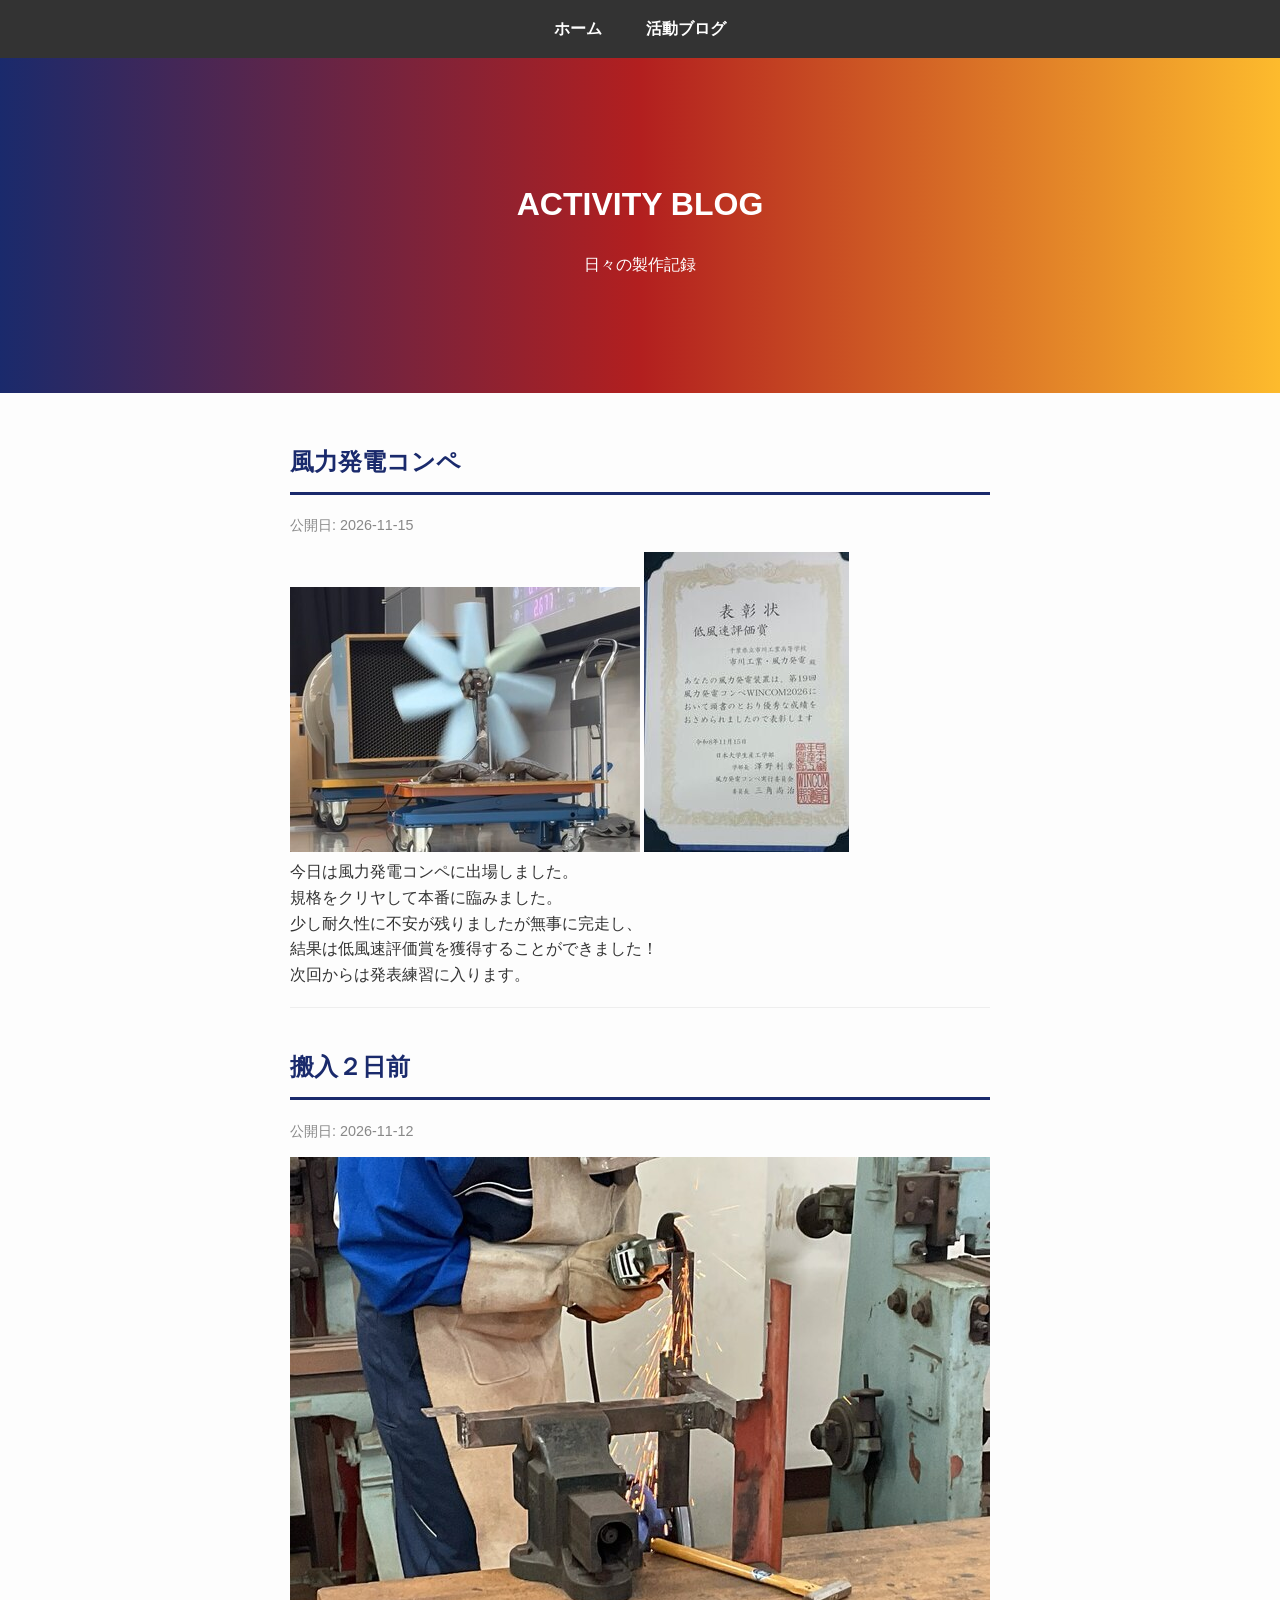
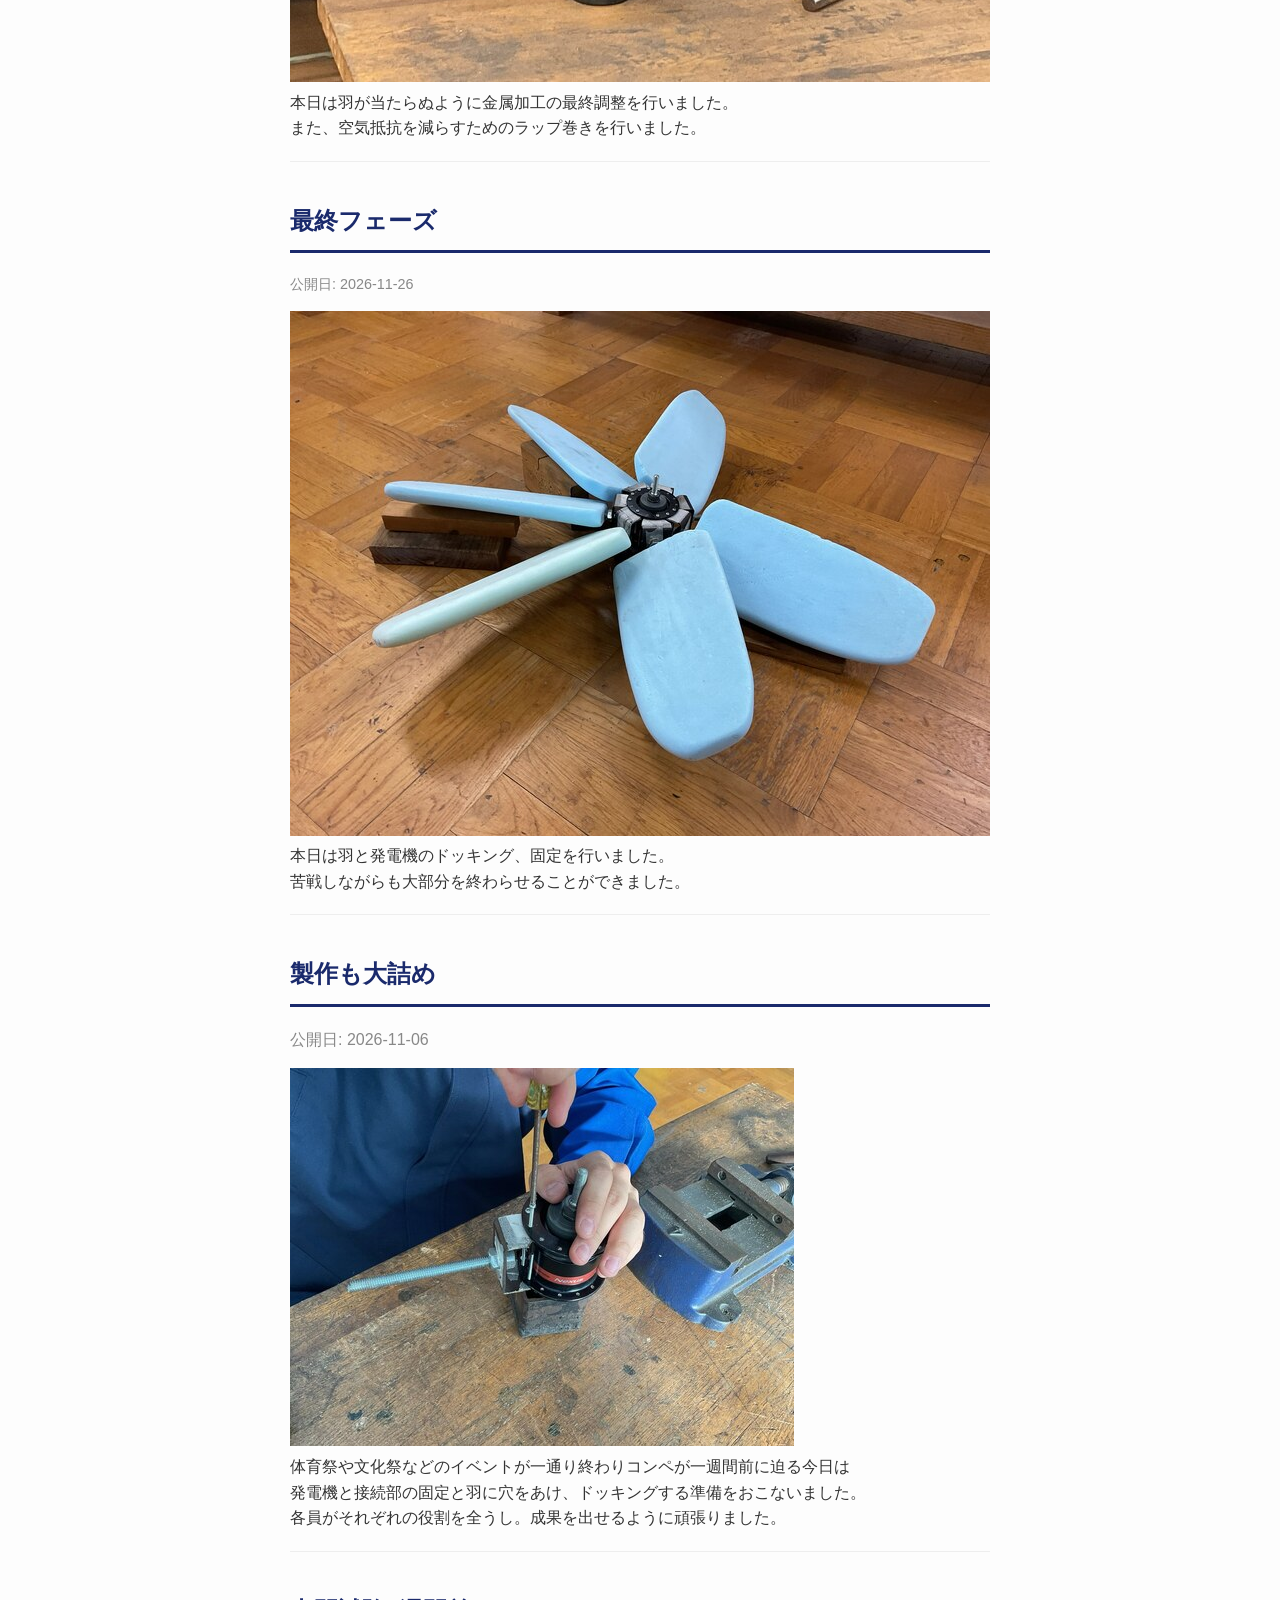
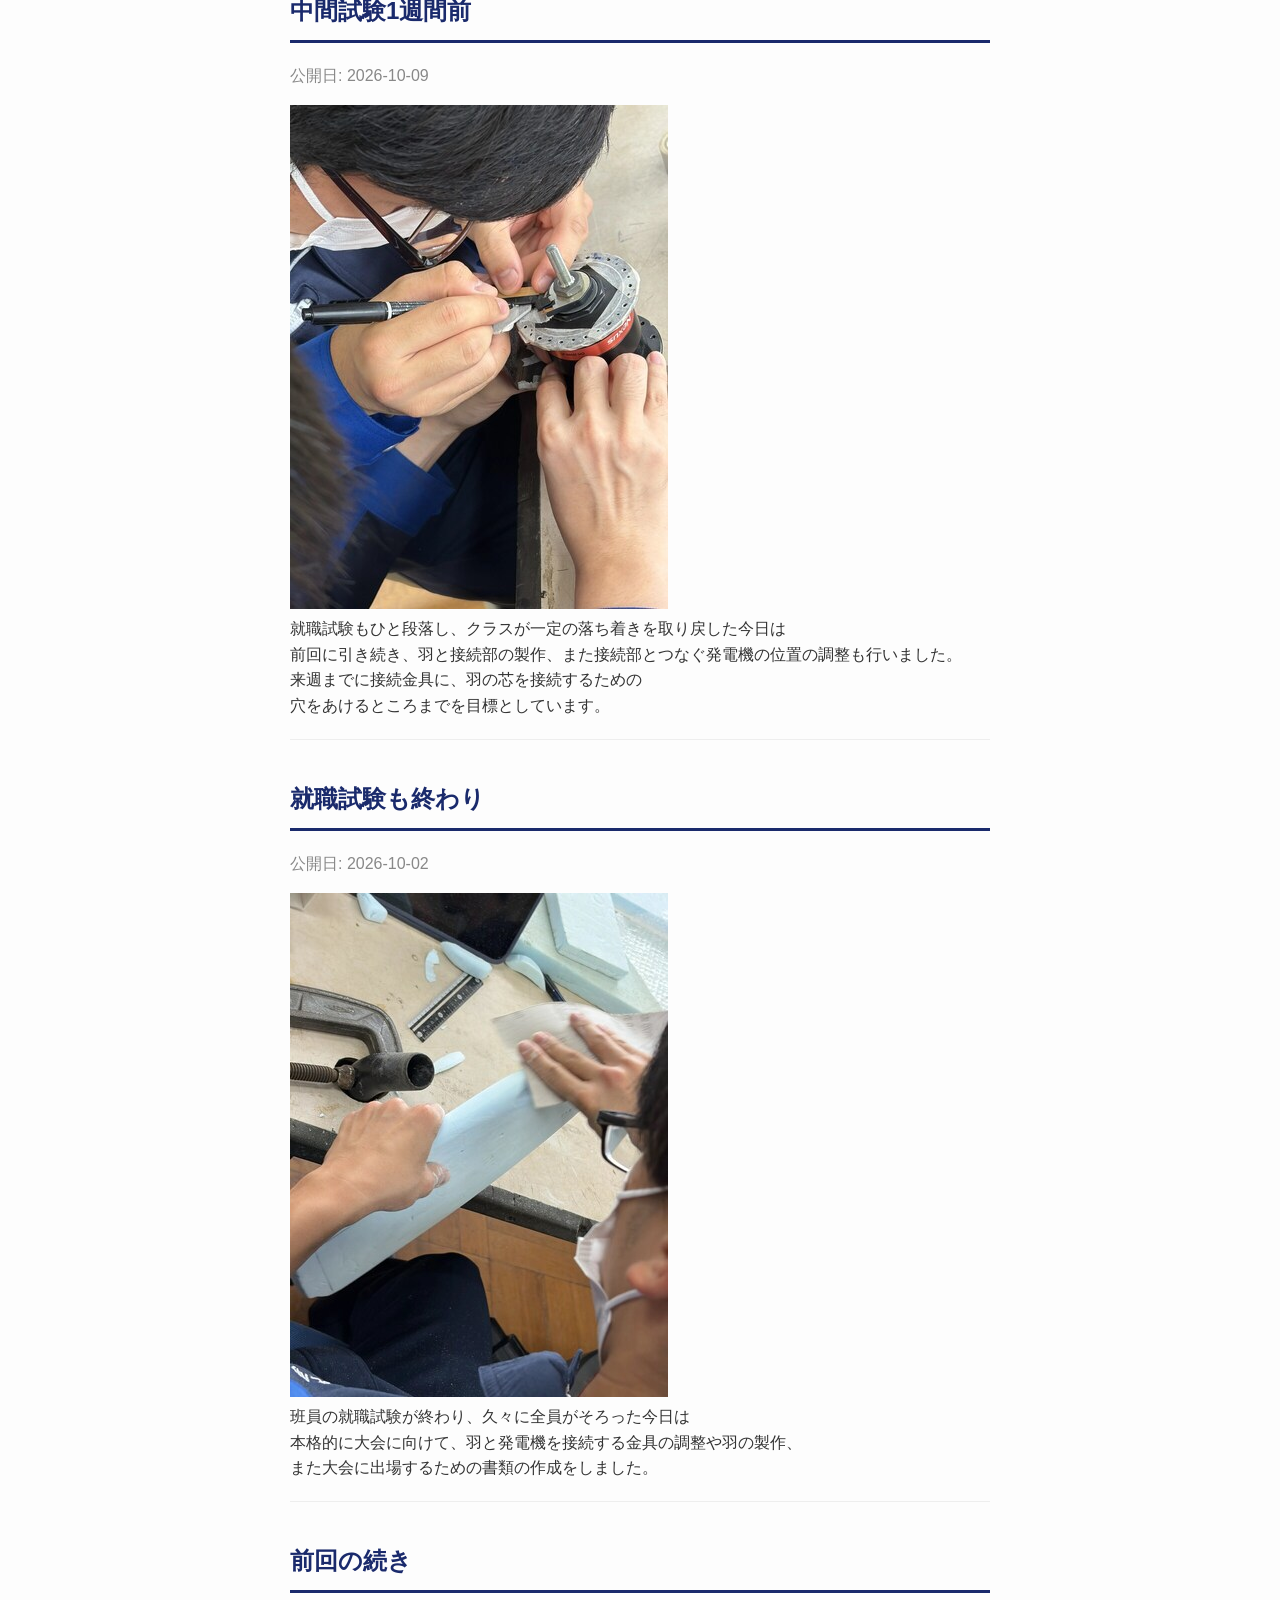
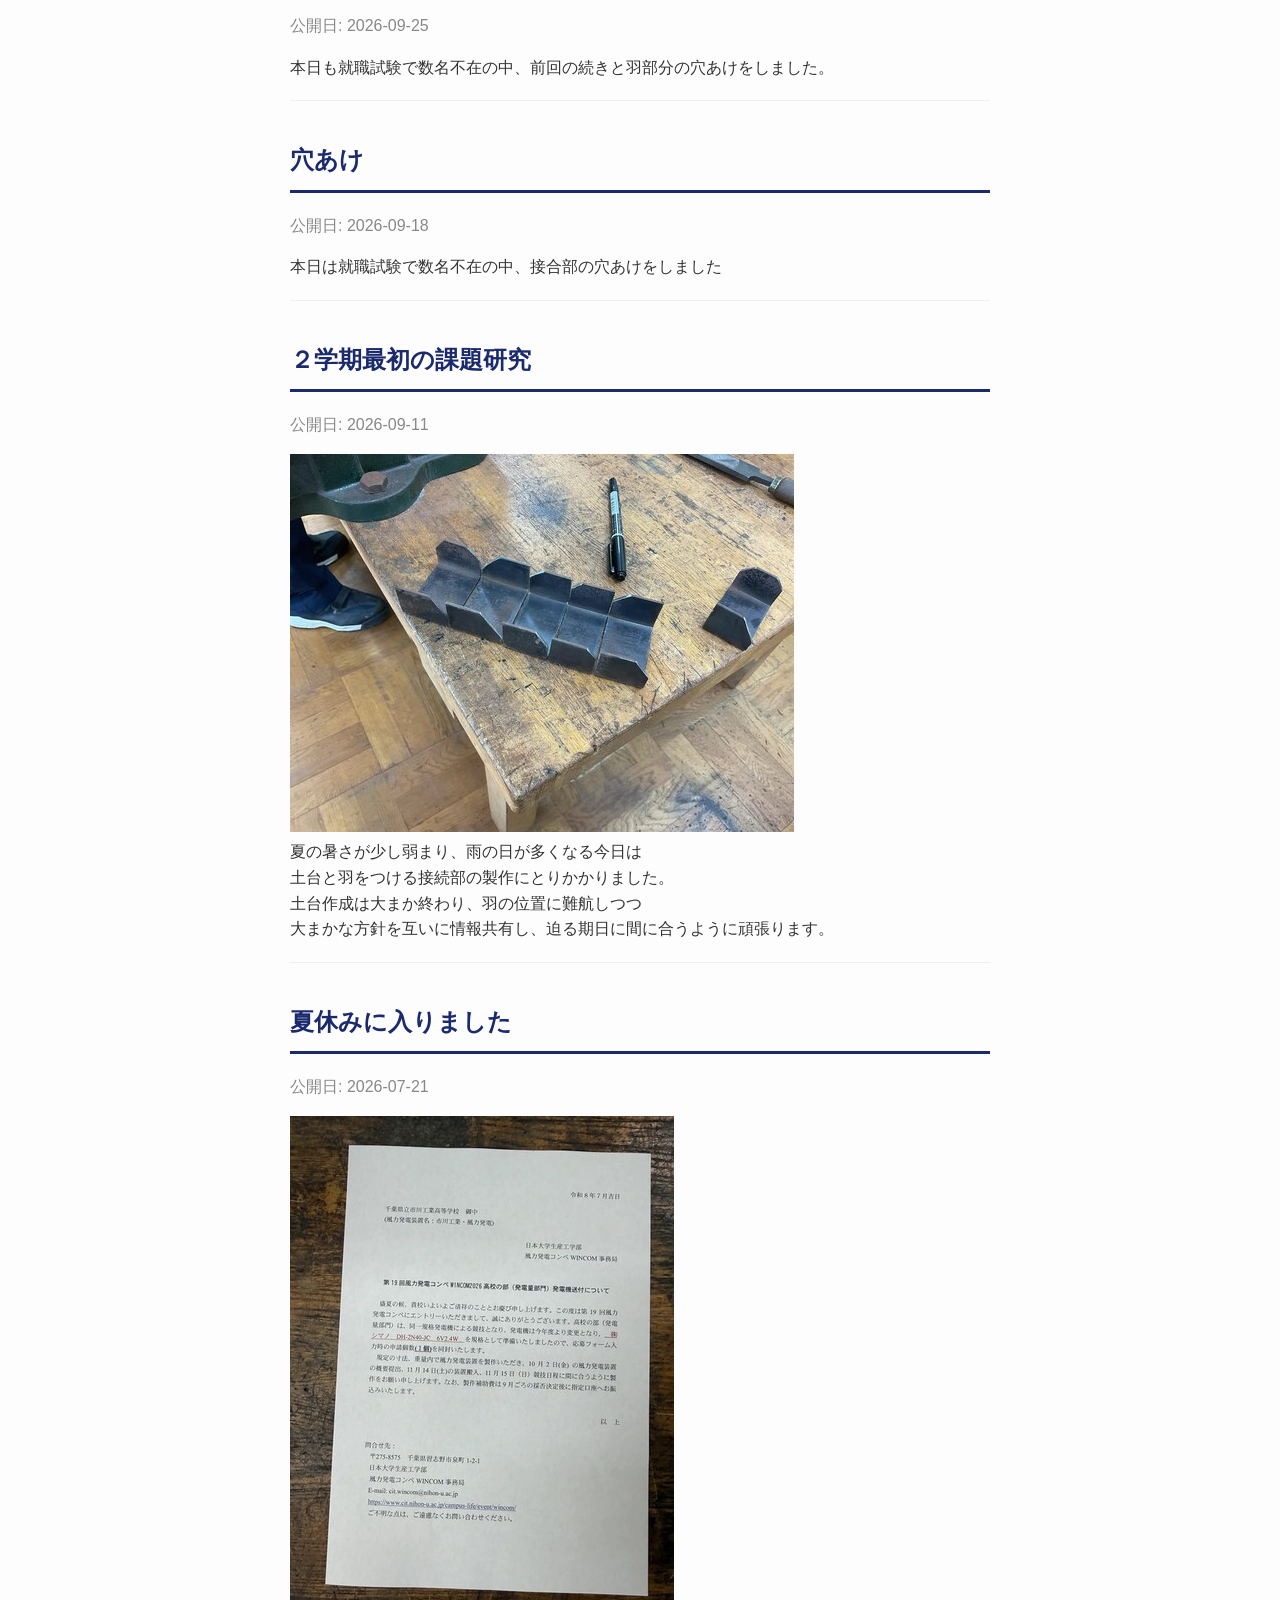
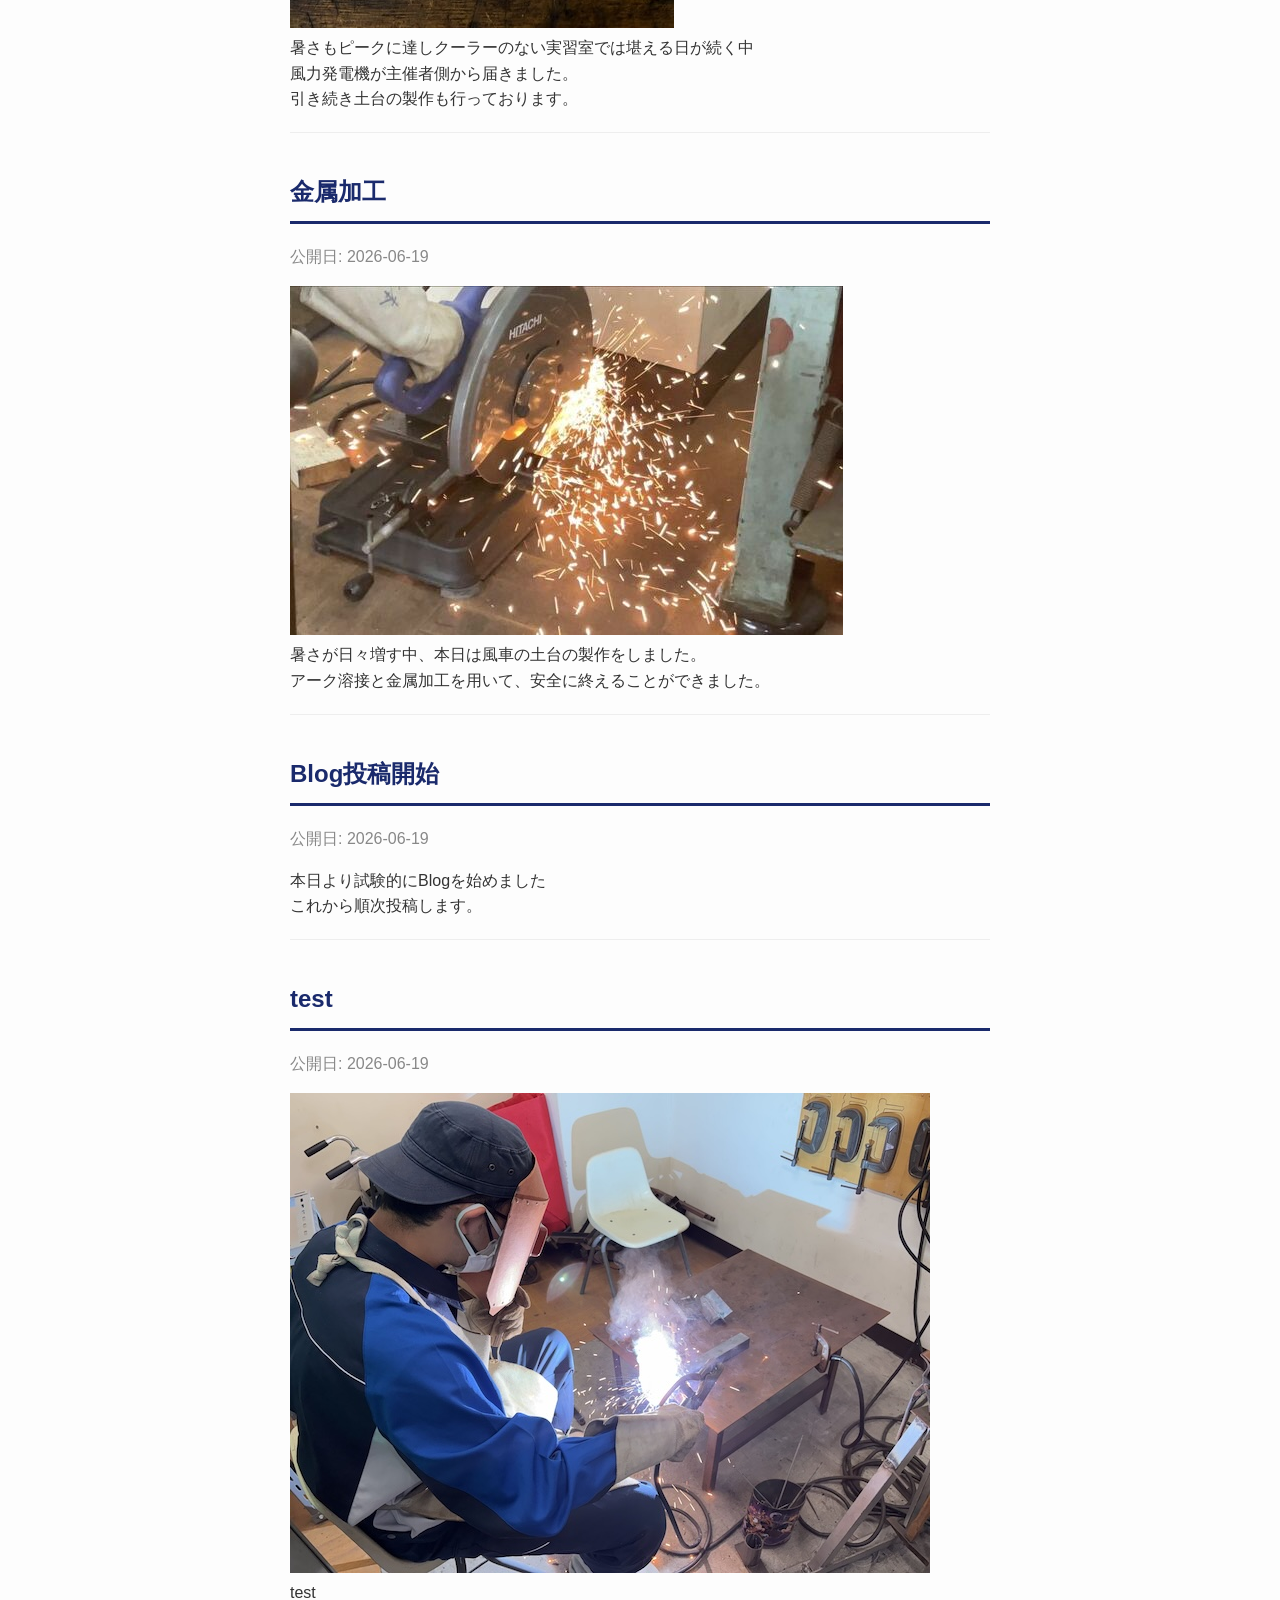
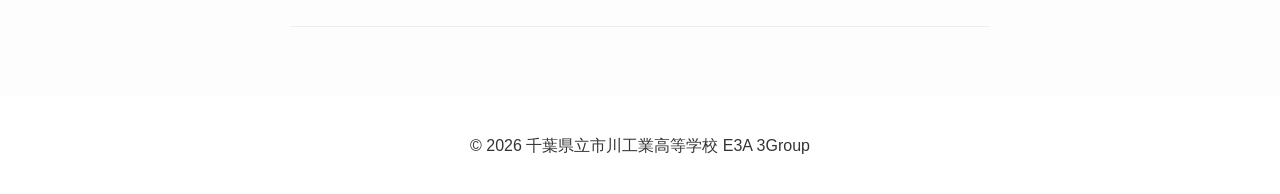
==== index.html @ ffa466c5 "Update index.html" ====
<!DOCTYPE html>
<html lang='ja'>
<head>
    <meta charset='UTF-8'>
    <link rel='stylesheet' href='index.css'>
    <title>ブログ - 市川工業E3A 3班</title>
</head>
<body>
    <nav>
        <a href='https://xkot28.github.io/ichikawaTHS_website-EA3group/'>ホーム</a>
        <a href='index.html'>活動ブログ</a>
    </nav>
    <header>
        <h1>ACTIVITY BLOG</h1>
        <p>日々の製作記録</p>
    </header>
    <main id='blog-list'>
        <!-- 記事がここに挿入されます -->
        <article style='margin-bottom: 40px; border-bottom: 1px solid #eee; padding-bottom: 20px;'>
            <h2>風力発電コンペ</h2>
            <p style='color: #888; font-size: 0.9rem;'>公開日: 2026-11-15</p>
            <img src= "202611201502.jpeg">
            <img src= "202611201509.jpeg">
            <div class='post-body'>今日は風力発電コンペに出場しました。<br>規格をクリヤして本番に臨みました。<br>少し耐久性に不安が残りましたが無事に完走し、<br>結果は低風速評価賞を獲得することができました！<br>次回からは発表練習に入ります。</div>
        </article>
        <article style='margin-bottom: 40px; border-bottom: 1px solid #eee; padding-bottom: 20px;'>
            <h2>搬入２日前</h2>
            <p style='color: #888; font-size: 0.9rem;'>公開日: 2026-11-12</p>
            <img src= "Image_E1CB5F28-60FA-40D4-B5B9-ACE8AEA0C6A3 (1).jpeg" >
            <div class='post-body'>本日は羽が当たらぬように金属加工の最終調整を行いました。<br>また、空気抵抗を減らすためのラップ巻きを行いました。</div>
        </article>
        <article style='margin-bottom: 40px; border-bottom: 1px solid #eee; padding-bottom: 20px;'>
            <h2>最終フェーズ</h2>
            <p style='color: #888; font-size: 0.9rem;'>公開日: 2026-11-26</p>
            <img src= "Image_DAA1F68B-1093-4556-BD19-DDB18EF4D324 (1).jpeg">
            <div class='post-body'>本日は羽と発電機のドッキング、固定を行いました。<br>苦戦しながらも大部分を終わらせることができました。</div>
        </article>
        <article style='margin-bottom: 40px; border-bottom: 1px solid #eee; padding-bottom: 20px;'>
            <h2>製作も大詰め</h2>
            <p style='color: #888; font-size: 1.0rem;'>公開日: 2026-11-06</p>
            <img src= "202611201236.jpeg" >
            <div class='post-body'>体育祭や文化祭などのイベントが一通り終わりコンペが一週間前に迫る今日は<br>発電機と接続部の固定と羽に穴をあけ、ドッキングする準備をおこないました。<br>各員がそれぞれの役割を全うし。成果を出せるように頑張りました。</div>
        </article>
        <article style='margin-bottom: 40px; border-bottom: 1px solid #eee; padding-bottom: 20px;'>
            <h2>中間試験1週間前</h2>
            <p style='color: #888; font-size: 1.0rem;'>公開日: 2026-10-09</p>
            <img src="202611201234.jpeg" >
            <div class='post-body'>就職試験もひと段落し、クラスが一定の落ち着きを取り戻した今日は<br>前回に引き続き、羽と接続部の製作、また接続部とつなぐ発電機の位置の調整も行いました。<br>来週までに接続金具に、羽の芯を接続するための<br>穴をあけるところまでを目標としています。</div>
        </article>
        <article style='margin-bottom: 40px; border-bottom: 1px solid #eee; padding-bottom: 20px;'>
            <h2>就職試験も終わり</h2>
            <p style='color: #888; font-size: 1.0rem;'>公開日: 2026-10-02</p>
            <img src="202611201230.jpeg" >
            <div class='post-body'>班員の就職試験が終わり、久々に全員がそろった今日は<br>本格的に大会に向けて、羽と発電機を接続する金具の調整や羽の製作、<br>また大会に出場するための書類の作成をしました。</div>
        </article>
            <article style='margin-bottom: 40px; border-bottom: 1px solid #eee; padding-bottom: 20px;'>
            <h2>前回の続き</h2>
            <p style='color: #888; font-size: 1.0rem;'>公開日: 2026-09-25</p>
            <div class='post-body'>本日も就職試験で数名不在の中、前回の続きと羽部分の穴あけをしました。</div>
        </article>
        <article style='margin-bottom: 40px; border-bottom: 1px solid #eee; padding-bottom: 20px;'>
            <h2>穴あけ</h2>
            <p style='color: #888; font-size: 1.0rem;'>公開日: 2026-09-18</p>
            <div class='post-body'>本日は就職試験で数名不在の中、接合部の穴あけをしました</div>
        </article>
        <article style='margin-bottom: 40px; border-bottom: 1px solid #eee; padding-bottom: 20px;'>
            <h2>２学期最初の課題研究</h2>
            <p style='color: #888; font-size: 1.0rem;'>公開日: 2026-09-11</p>
            <img src="202609111446.jpg" >
            <div class='post-body'>夏の暑さが少し弱まり、雨の日が多くなる今日は<br>土台と羽をつける接続部の製作にとりかかりました。<br>土台作成は大まか終わり、羽の位置に難航しつつ<br>大まかな方針を互いに情報共有し、迫る期日に間に合うように頑張ります。</div>
        </article>
         <article style='margin-bottom: 40px; border-bottom: 1px solid #eee; padding-bottom: 20px;'>
            <h2>夏休みに入りました</h2>
            <p style='color: #888; font-size: 1.0rem;'>公開日: 2026-07-21</p>
            <img src="2026011201226.jpg" >
            <div class='post-body'>暑さもピークに達しクーラーのない実習室では堪える日が続く中<br>風力発電機が主催者側から届きました。<br>引き続き土台の製作も行っております。</div>
        </article>
        <article style='margin-bottom: 40px; border-bottom: 1px solid #eee; padding-bottom: 20px;'>
            <h2>金属加工</h2>
            <p style='color: #888; font-size: 1.0rem;'>公開日: 2026-06-19</p>
            <img src="202611201228.jpg">
            <div class='post-body'>暑さが日々増す中、本日は風車の土台の製作をしました。<br>アーク溶接と金属加工を用いて、安全に終えることができました。</div>
        </article>
        <article style='margin-bottom: 40px; border-bottom: 1px solid #eee; padding-bottom: 20px;'>
            <h2>Blog投稿開始</h2>
            <p style='color: #888; font-size: 1.0rem;'>公開日: 2026-06-19</p>
            <div class='post-body'>本日より試験的にBlogを始めました<br>これから順次投稿します。</div>
        </article>
        <article style='margin-bottom: 40px; border-bottom: 1px solid #eee; padding-bottom: 20px;'>
            <h2>test</h2>
            <p style='color: #888; font-size: 1.0rem;'>公開日: 2026-06-19</p>
            <img src="20260619-01.jpeg">
            <div class='post-body'>test</div>
        </article>
    </main>
    <footer class="site-footer">
        <p>&copy; 2026 千葉県立市川工業高等学校 E3A 3Group</p>
    </footer>
</body>
</html>
---- index.css ----
body {
    font-family: 'Segoe UI', Tahoma, Geneva, Verdana, sans-serif;
    line-height: 1.6;
    margin: 0;
    color: #333;
    background: #fdfdfd;
    display: flex;
    flex-direction: column;
    min-height: 100vh;
}

/* Navigation Bar Styles (common for all sites) */
nav {
    background: #333;
    padding: 1rem;
    text-align: center;
}

nav a {
    color: white;
    text-decoration: none;
    margin: 0 15px;
    font-weight: bold;
}

/* Header Styles (main site specific) */
header {
    background: linear-gradient(to right, #1a2a6c, #b21f1f, #fdbb2d);
    color: white;
    padding: 100px 20px;
    text-align: center;
}

/* Main Content Styles (main site specific) */
main {
    max-width: 900px;
    margin: 40px auto;
    padding: 0 20px;
}

h2 {
    color: #1a2a6c;
    border-bottom: 3px solid #1a2a6c;
    padding-bottom: 10px;
}

/* Blog Specific Styles */
.blog-body {
    background: #f0f2f5;
    font-family: 'Helvetica Neue', Arial, sans-serif;
    margin: 0;
}

.blog-nav {
    background: #333;
    padding: 15px;
    text-align: center;
}

nav a {
    color: #fff;
    text-decoration: none;
    margin: 0 20px;
}

main#blog-list {
    max-width: 700px; /* Increased max-width for blog posts */
    margin: 30px auto;
    padding: 0 20px;
}

.post {
    background: white;
    border-radius: 15px;
    padding: 25px;
    margin-bottom: 30px;
    box-shadow: 0 4px 12px rgba(0,0,0,0.08);
    transition: transform 0.2s;
}

.post:hover {
    transform: translateY(-5px);
}

.post h3 {
    color: #007bff;
    margin-top: 0;
}

.post img {
    max-width: 100%;
    max-height: 500px;
    object-fit: contain;
    display: block;
    margin: 15px auto;
    border-radius: 10px;
}

.content {
    white-space: pre-wrap;
    word-wrap: break-word;
}

.date {
    font-size: 0.85rem;
    color: #777;
    text-align: right;
}

/* Admin Tool Specific Styles */
.admin-body {
    background: #eef2f7;
    font-family: sans-serif;
    display: flex;
    justify-content: center;
    align-items: center;
    min-height: 100vh;
    margin: 0;
}

.admin-card {
    background: white;
    width: 100%;
    max-width: 500px;
    padding: 40px;
    border-radius: 12px;
    box-shadow: 0 10px 25px rgba(0,0,0,0.1);
}

.admin-h2 {
    text-align: center;
    color: #333;
    margin-bottom: 30px;
}

.admin-label {
    font-weight: bold;
    display: block;
    margin-bottom: 8px;
    color: #555;
}

.admin-input, .admin-textarea {
    width: 100%;
    padding: 12px;
    margin-bottom: 20px;
    border: 1px solid #ddd;
    border-radius: 8px;
    box-sizing: border-box;
    font-size: 1rem;
}

.admin-button {
    width: 100%;
    background: #4e73df;
    color: white;
    border: none;
    padding: 15px;
    border-radius: 8px;
    font-weight: bold;
    cursor: pointer;
    font-size: 1rem;
}

.admin-button:hover {
    background: #2e59d9;
}

/* Footer Styles (Added) */
.site-footer {
    margin-top: auto; /* 上の余白を自動計算し、フッターを一番下へ押しやる */
    text-align: center; /* 中央寄せ */
    padding: 20px;
    
    background: white; /* 背景を白に変更 */
    color: #333;       /* 文字を黒（サイト全体の文字色と同じ）に変更 */
}

/* Overwrite for blog index.html from build_blog.py*/
.post-body { white-space: pre-wrap; word-wrap: break-word; line-height: 1.6; }
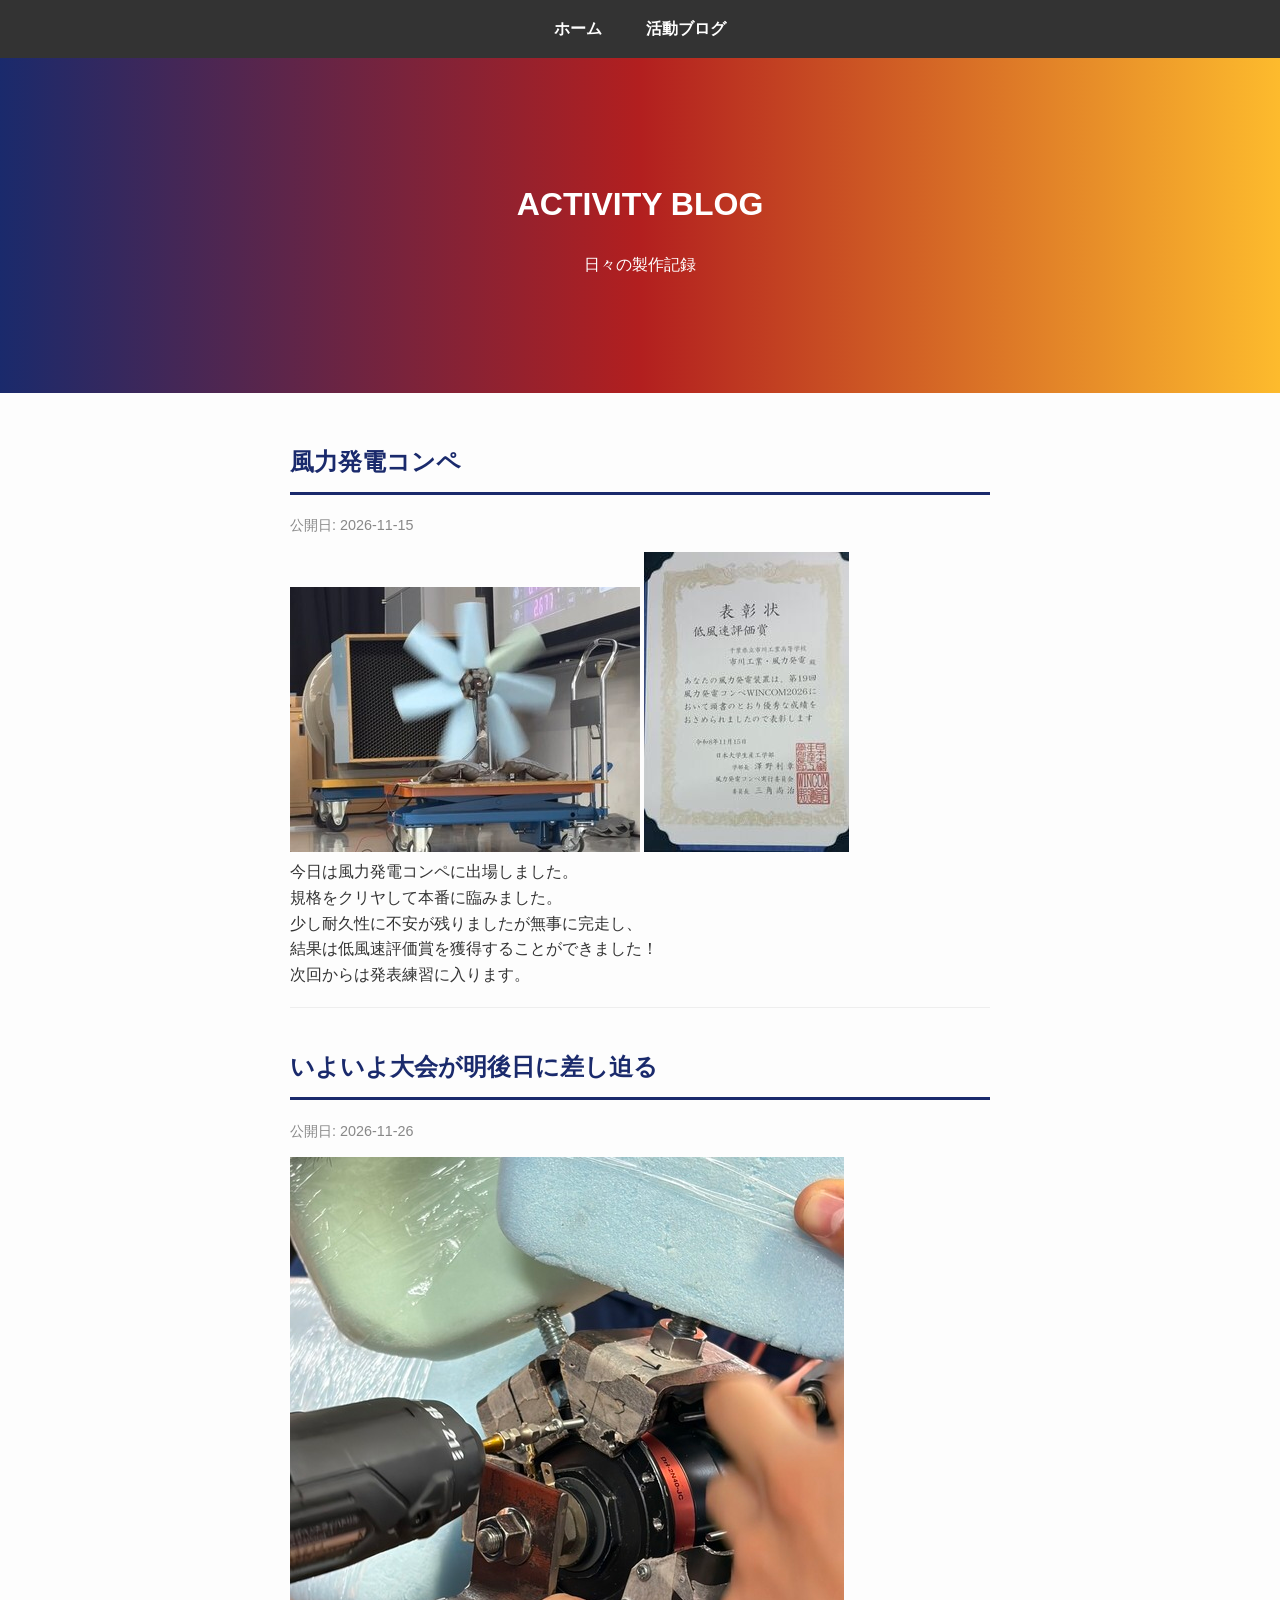
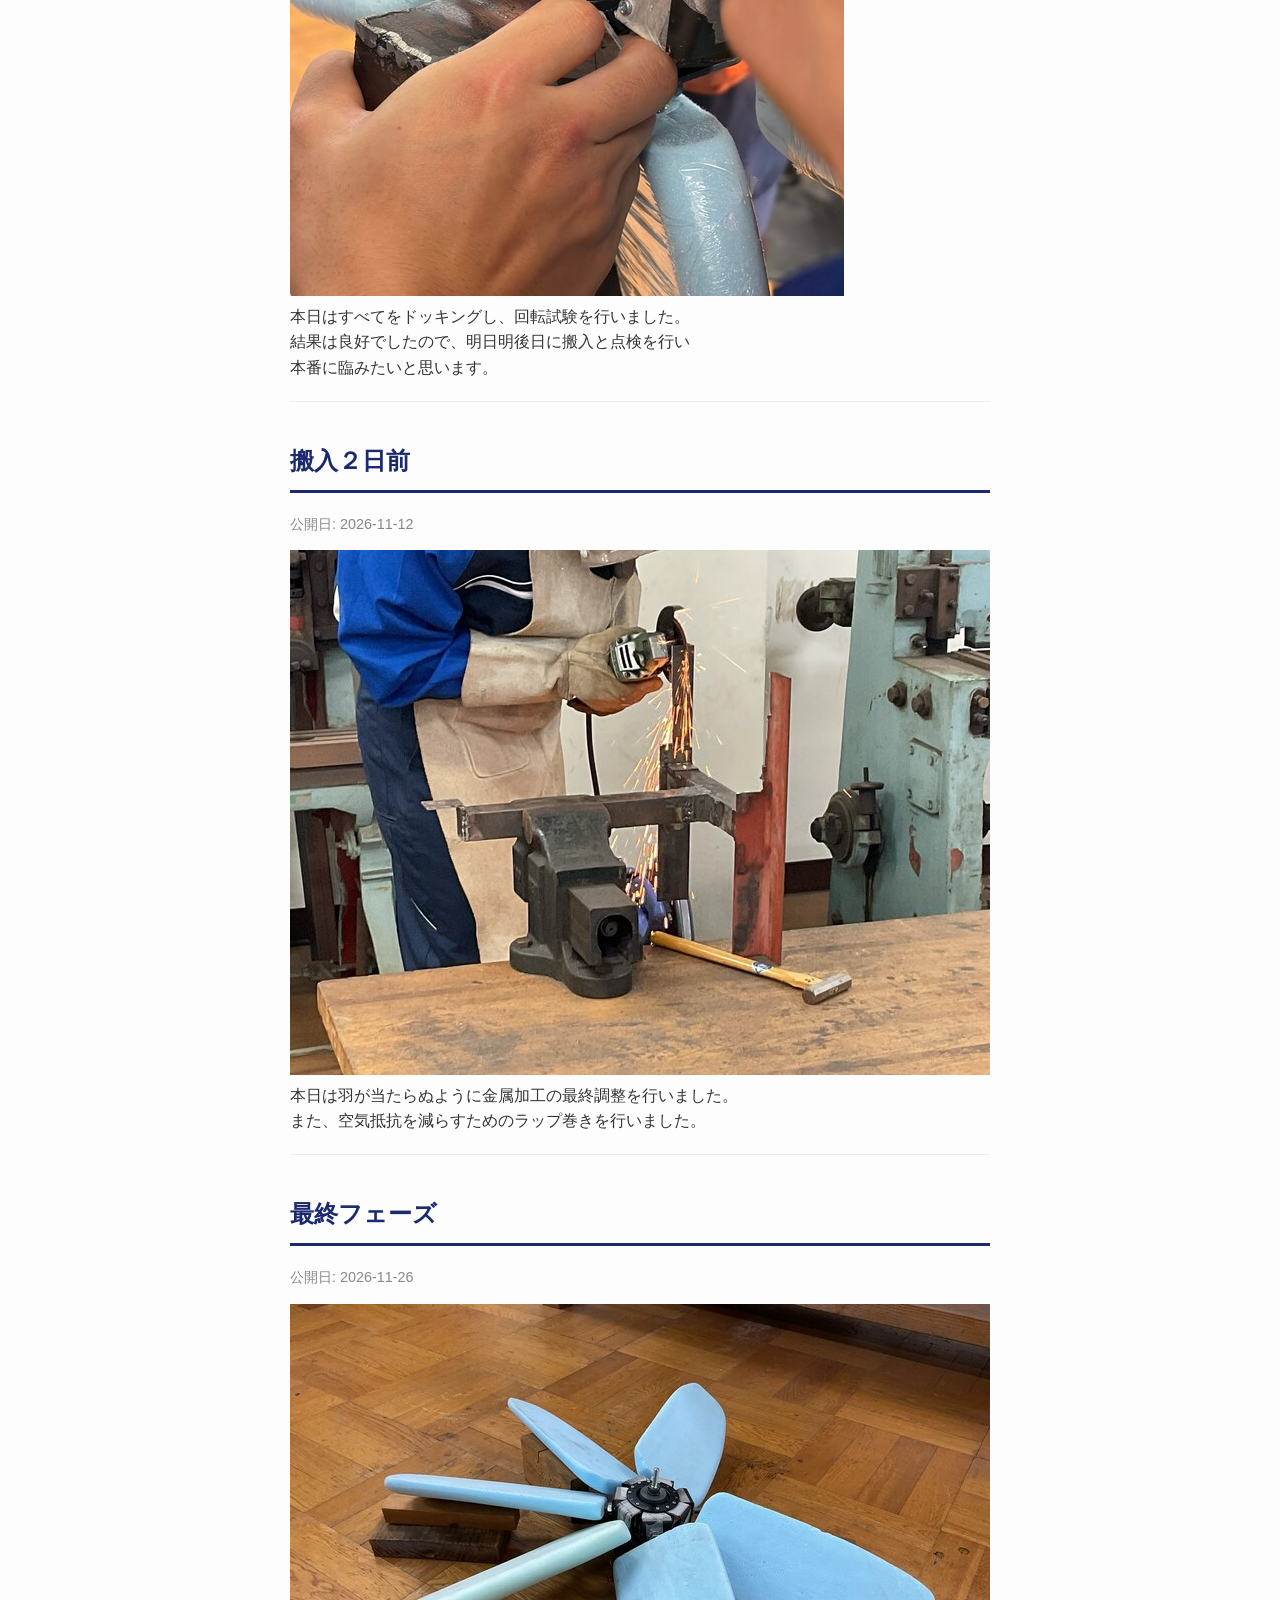
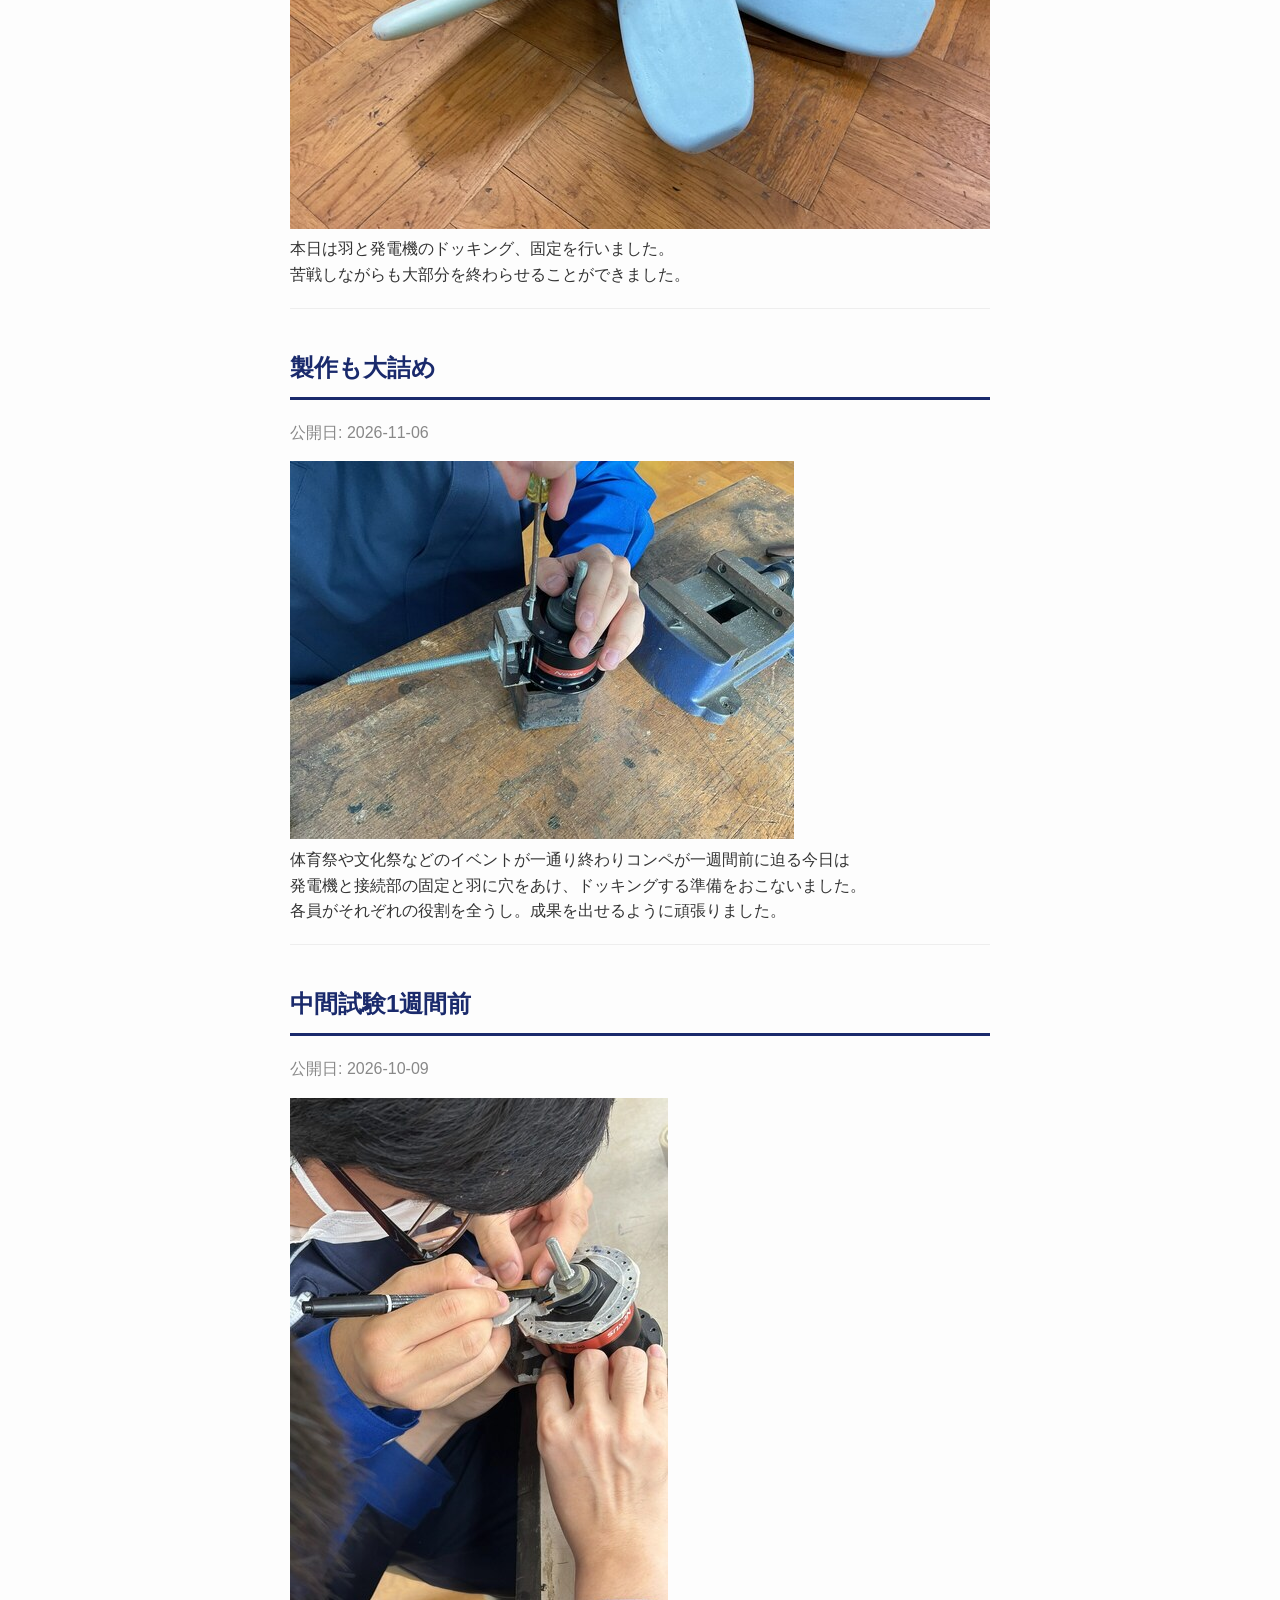
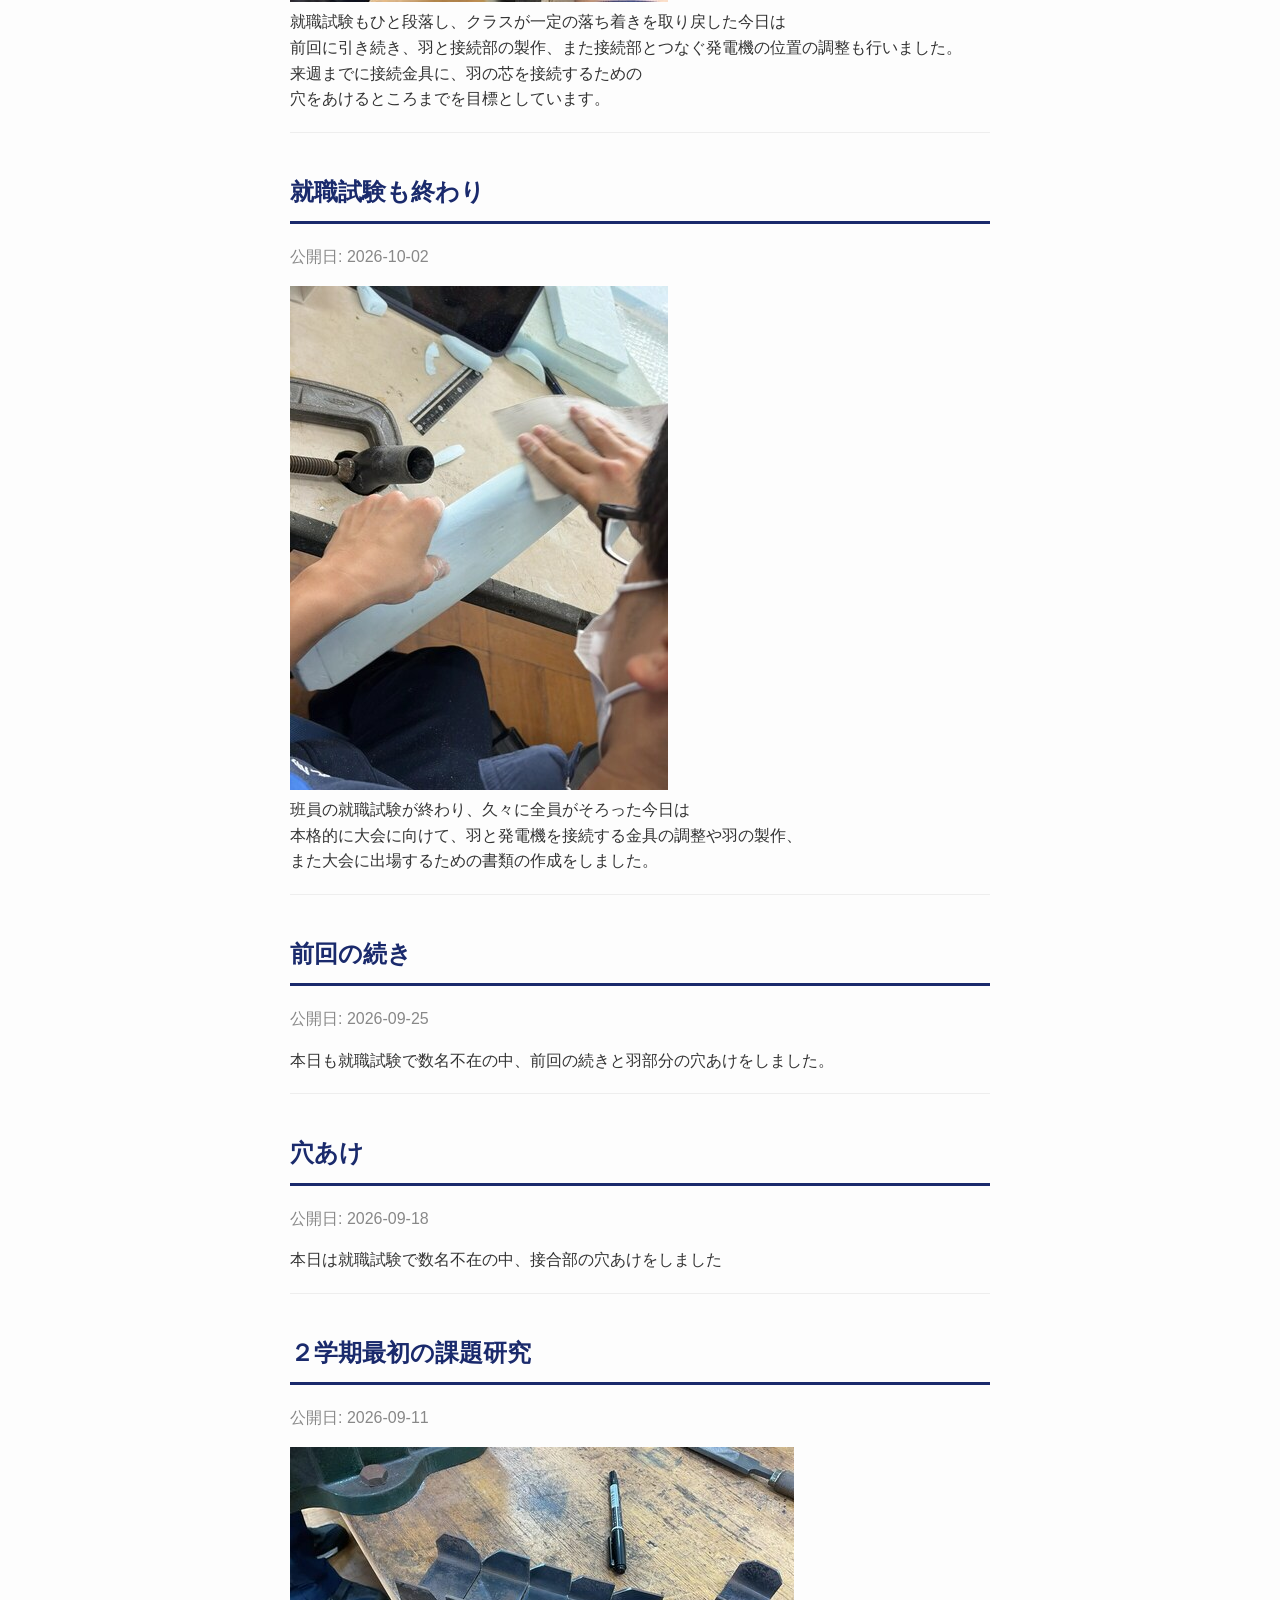
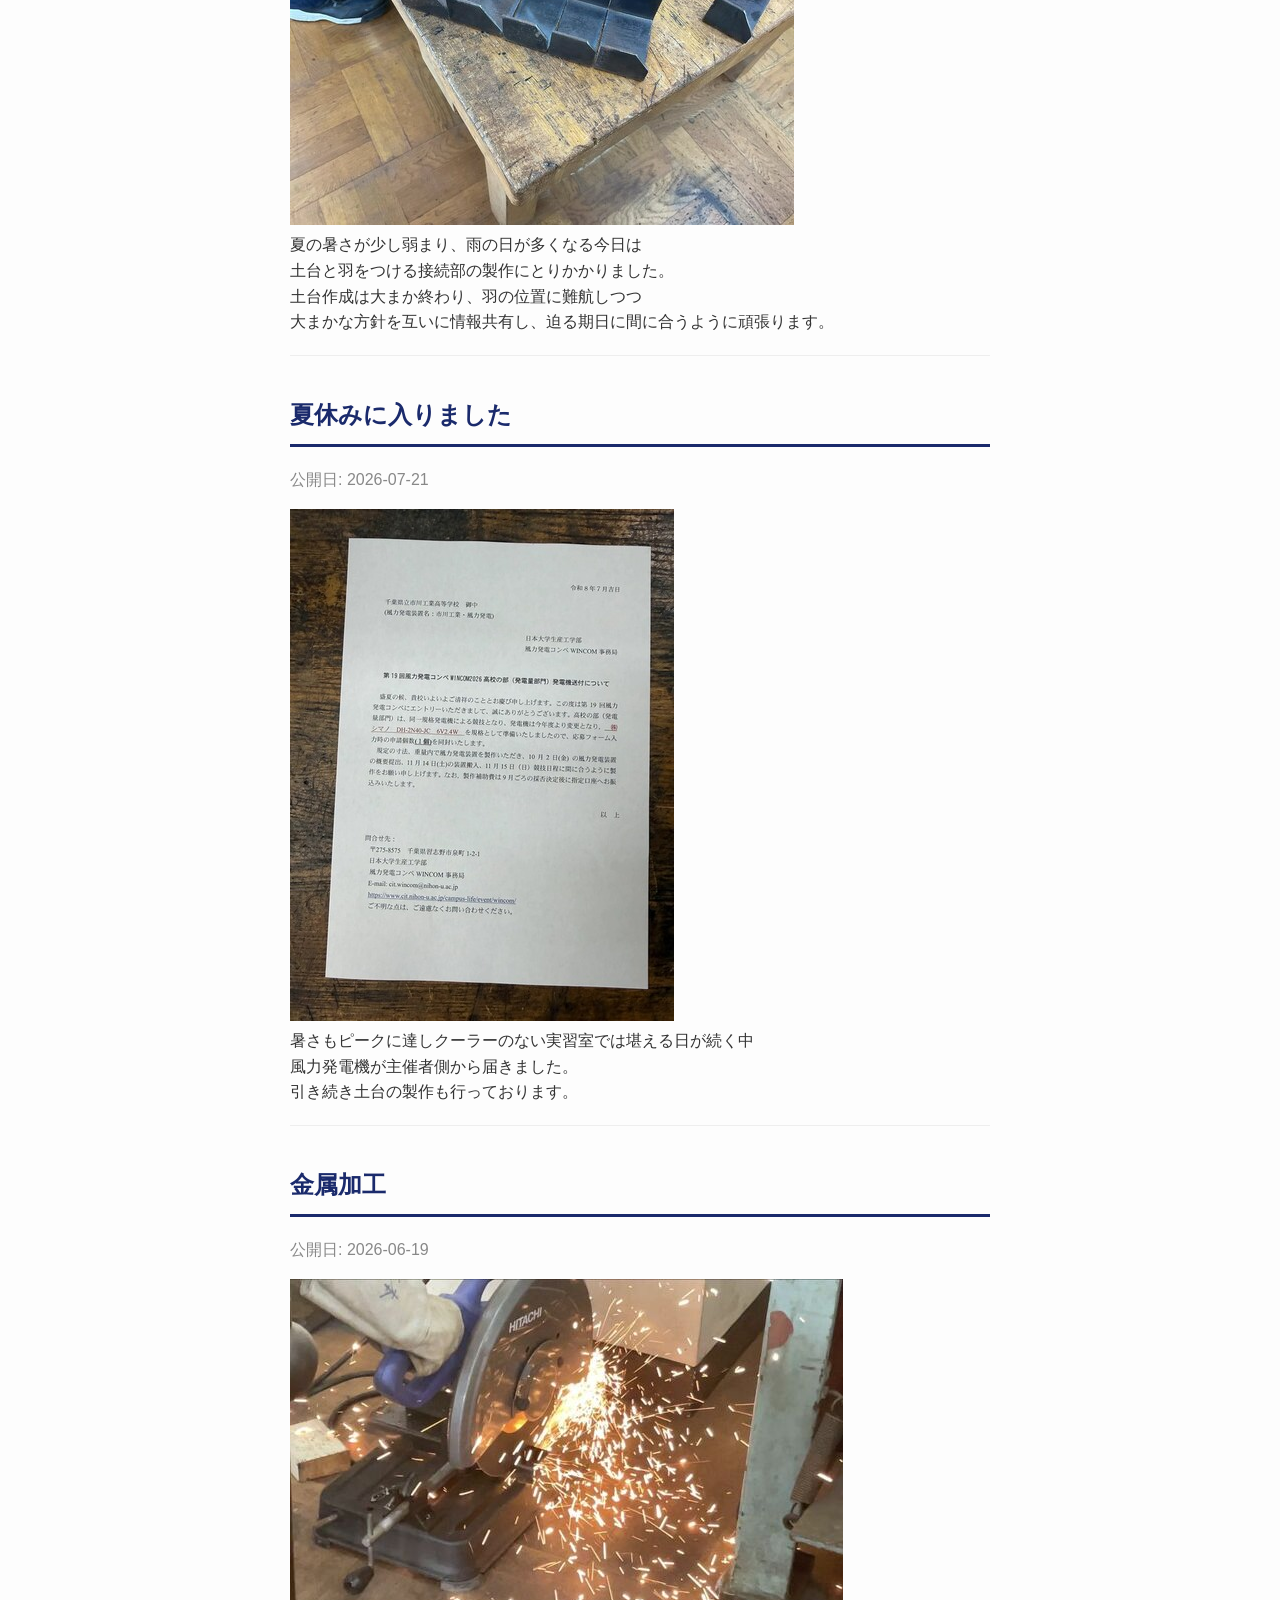
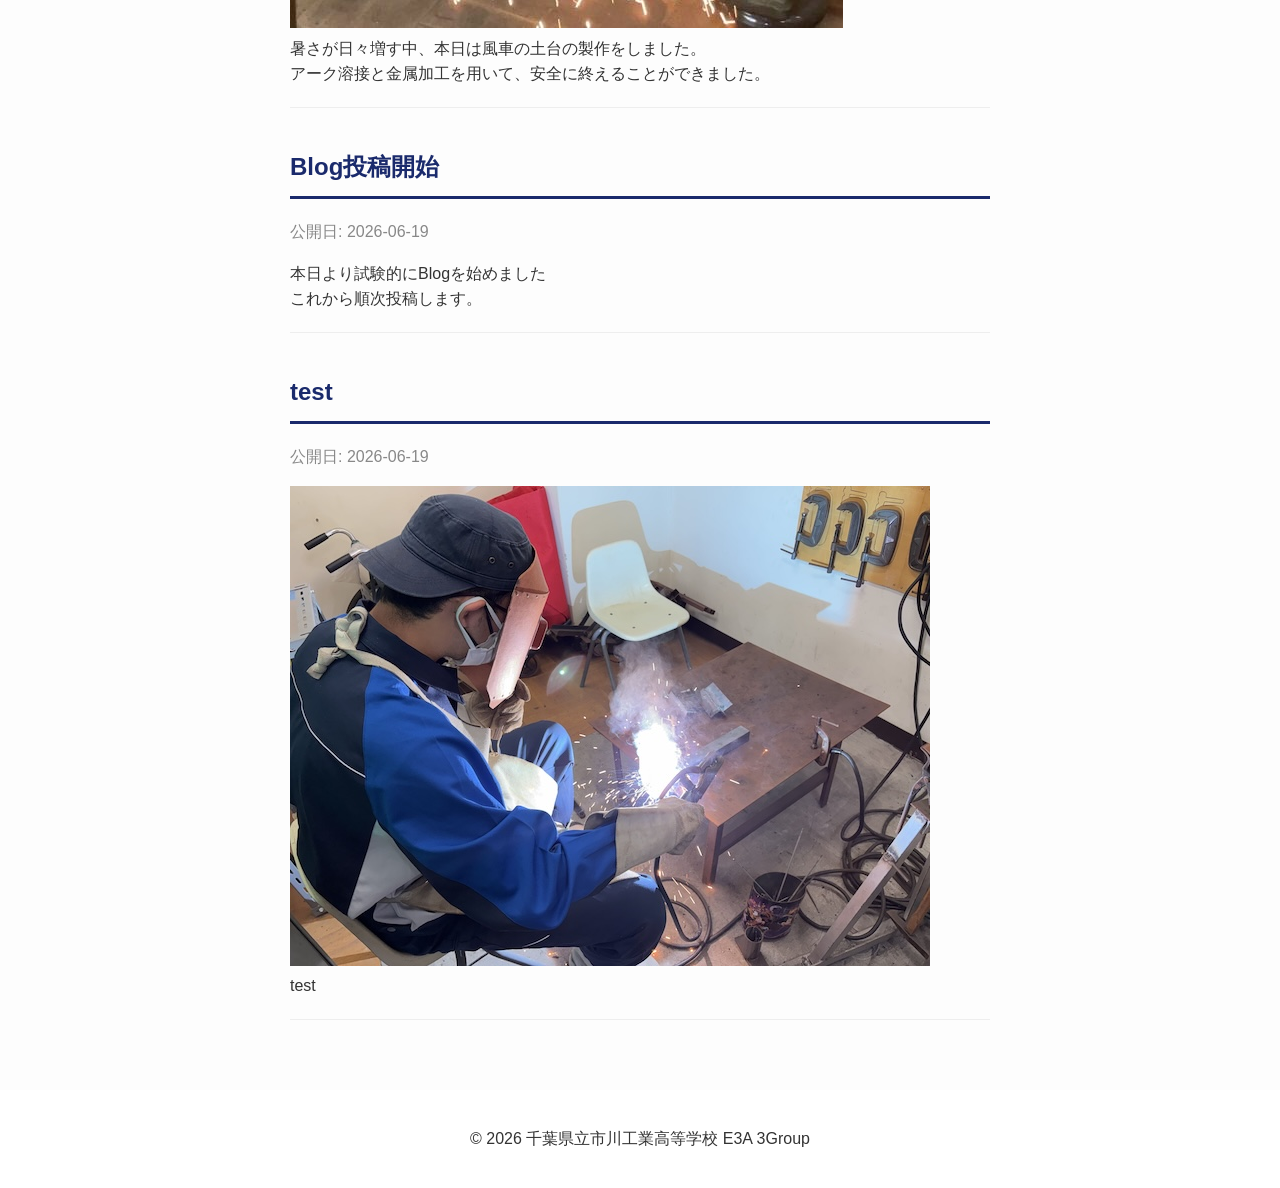
==== commit 9f34ea6c: "Update index.html" ====
--- a/index.html
+++ b/index.html
@@ -22,6 +22,12 @@
             <img src= "202611201502.jpeg">
             <img src= "202611201509.jpeg">
             <div class='post-body'>今日は風力発電コンペに出場しました。<br>規格をクリヤして本番に臨みました。<br>少し耐久性に不安が残りましたが無事に完走し、<br>結果は低風速評価賞を獲得することができました！<br>次回からは発表練習に入ります。</div>
+        </article>
+        <article style='margin-bottom: 40px; border-bottom: 1px solid #eee; padding-bottom: 20px;'>
+            <h2>いよいよ大会が明後日に差し迫る</h2>
+            <p style='color: #888; font-size: 0.9rem;'>公開日: 2026-11-26</p>
+            <img src= "IMG_3230.jpeg">
+            <div class='post-body'>本日はすべてをドッキングし、回転試験を行いました。<br>結果は良好でしたので、明日明後日に搬入と点検を行い<br>本番に臨みたいと思います。</div>
         </article>
         <article style='margin-bottom: 40px; border-bottom: 1px solid #eee; padding-bottom: 20px;'>
             <h2>搬入２日前</h2>
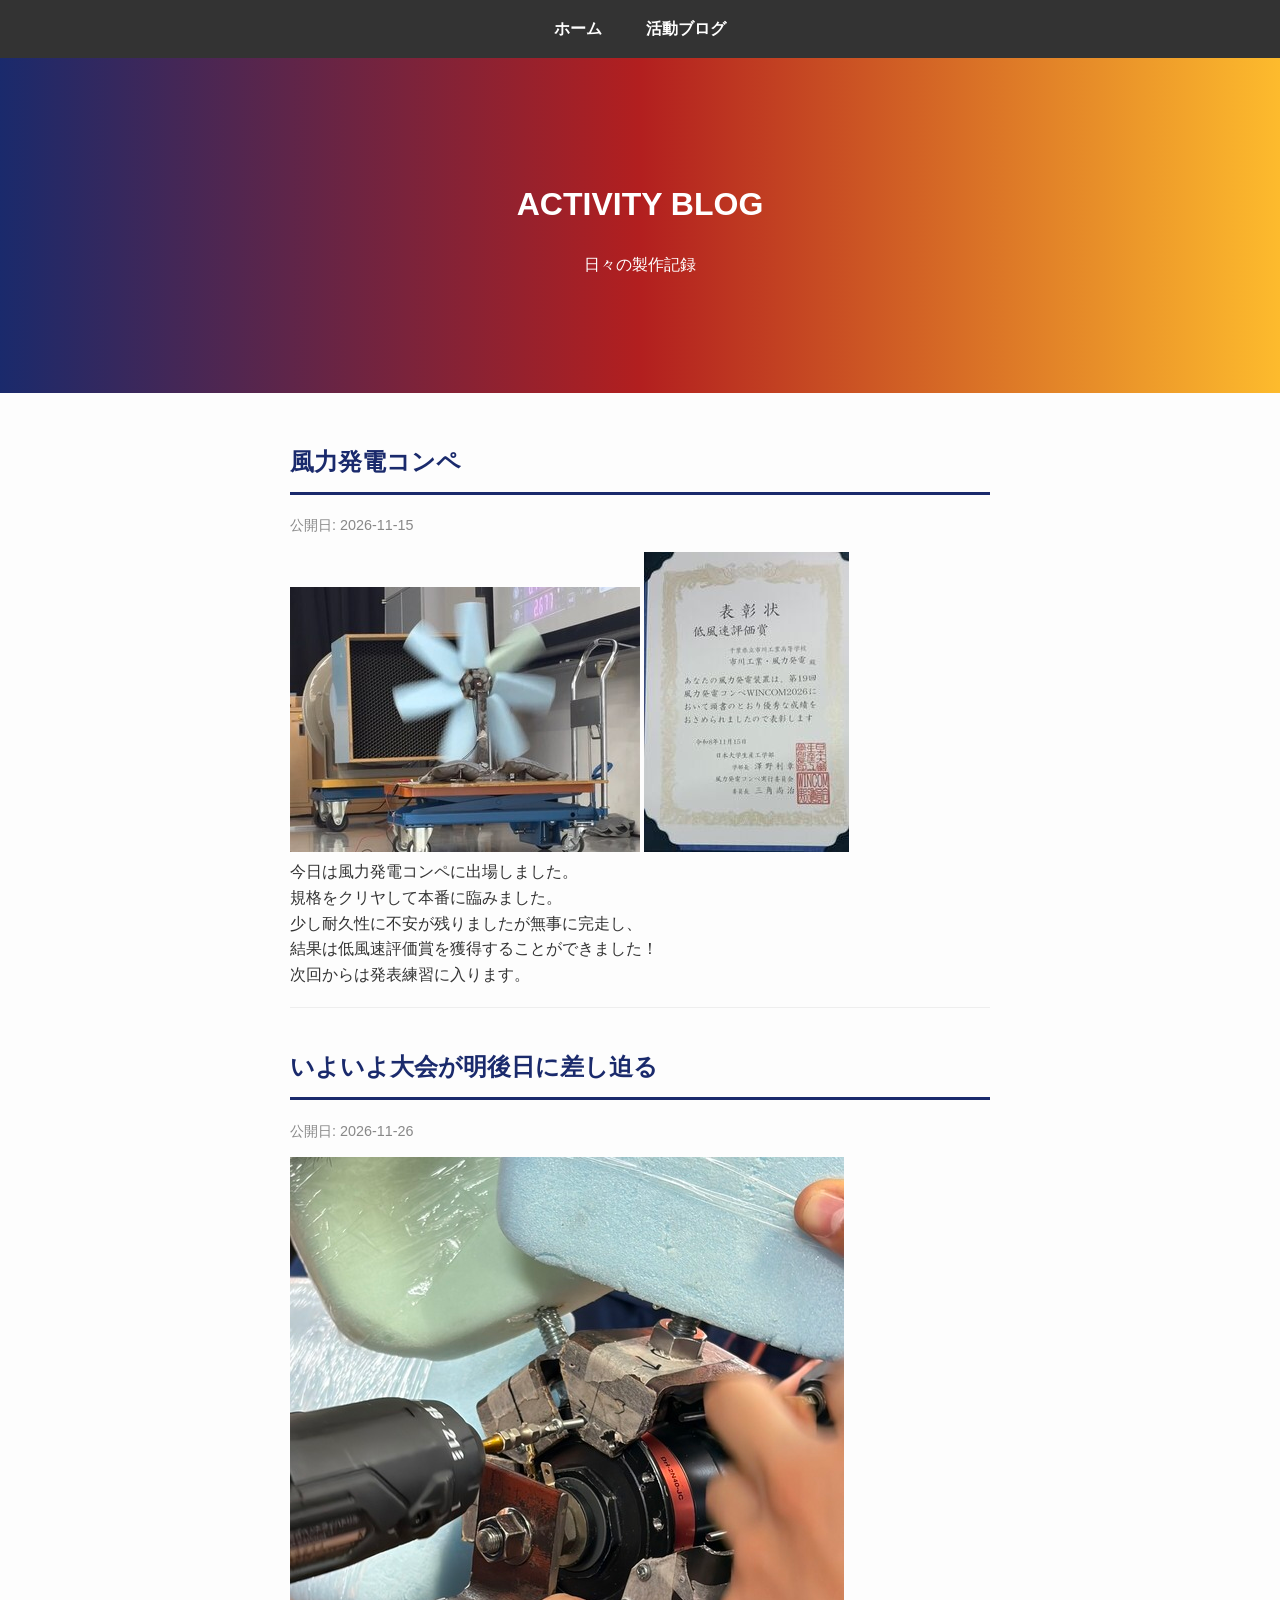
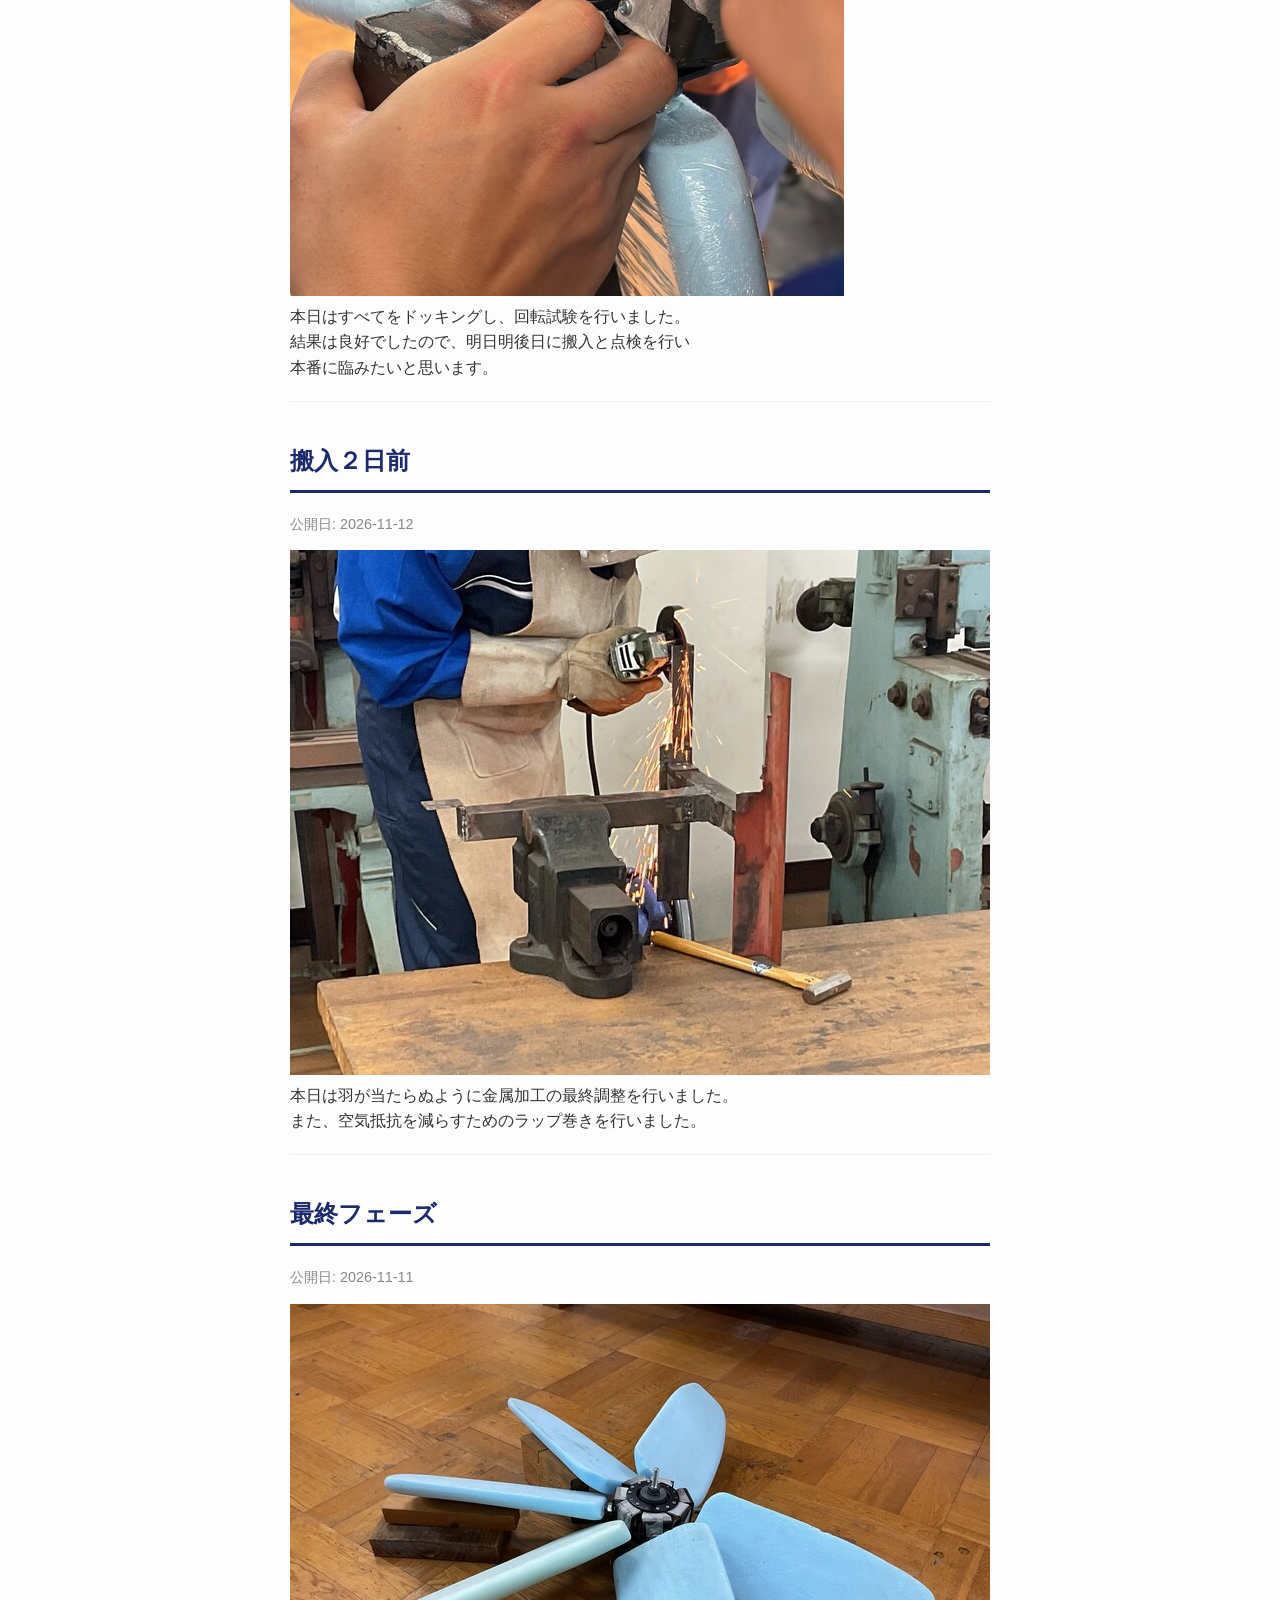
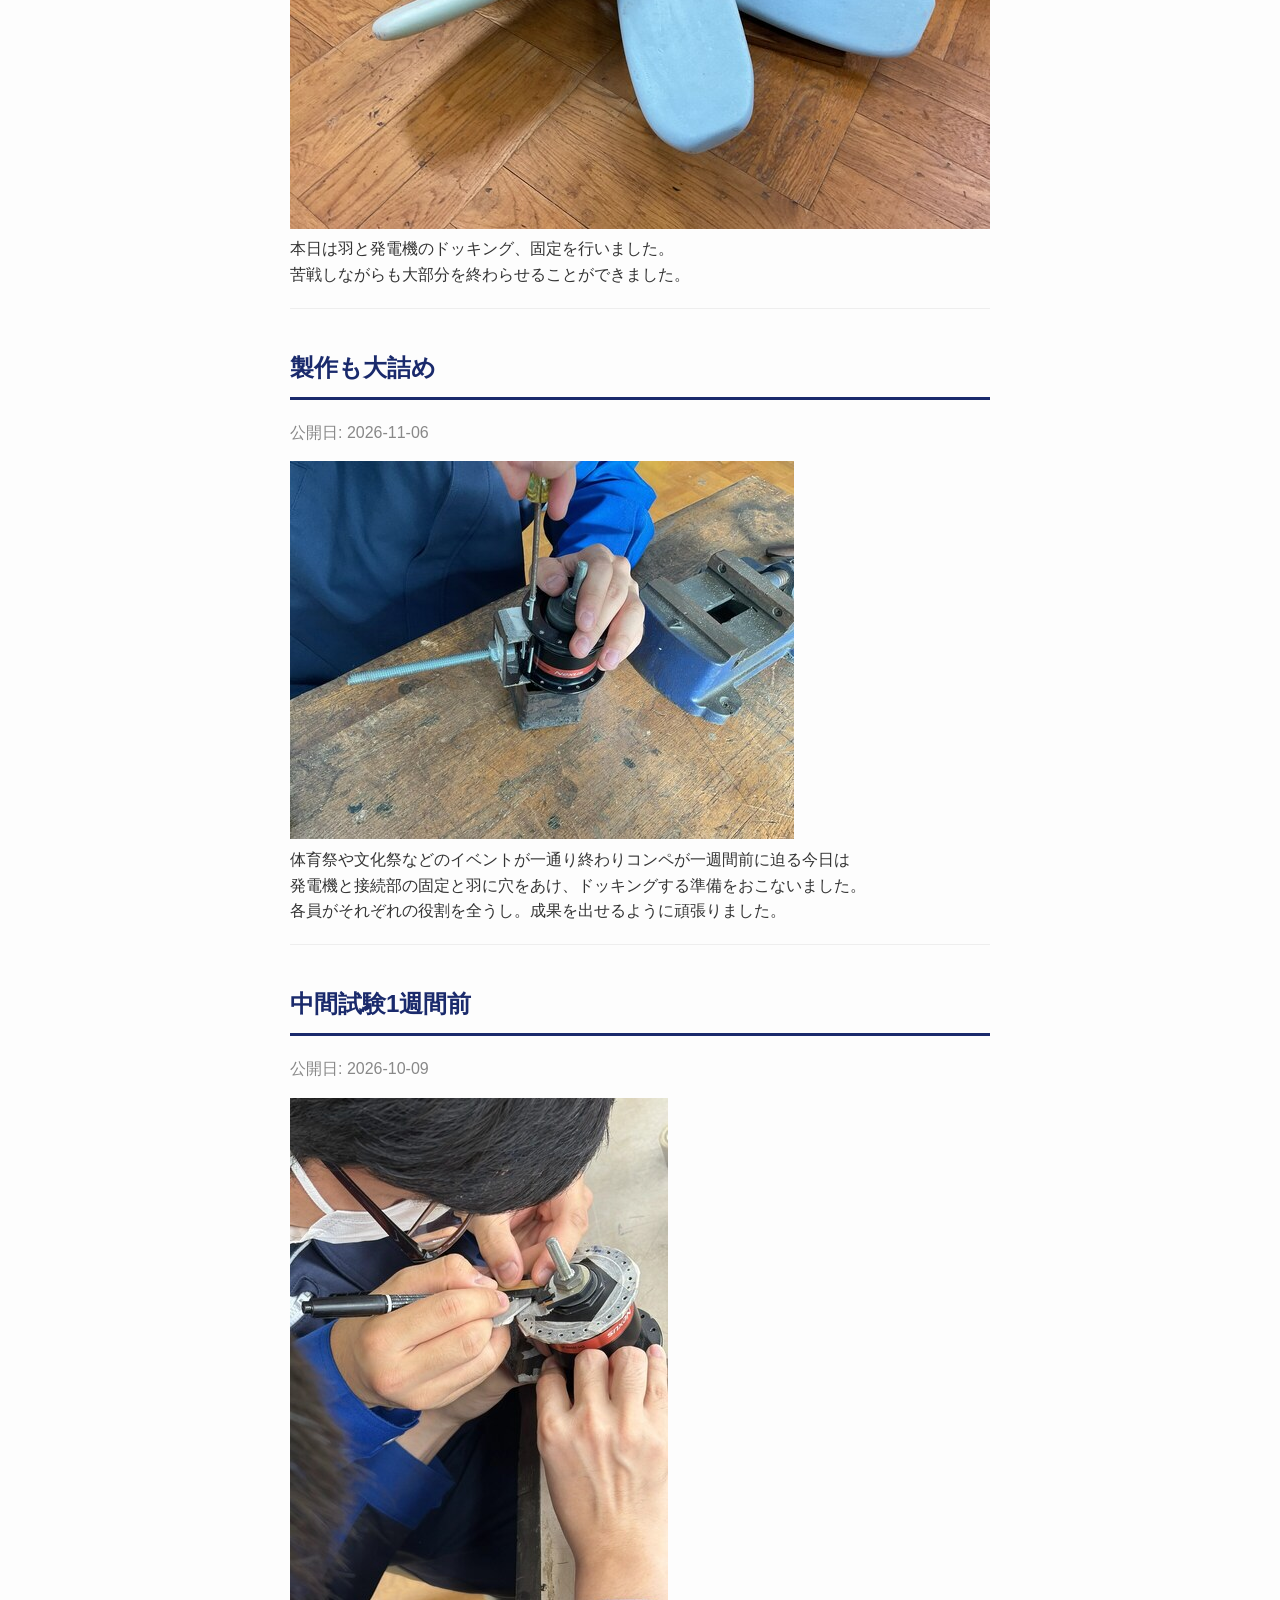
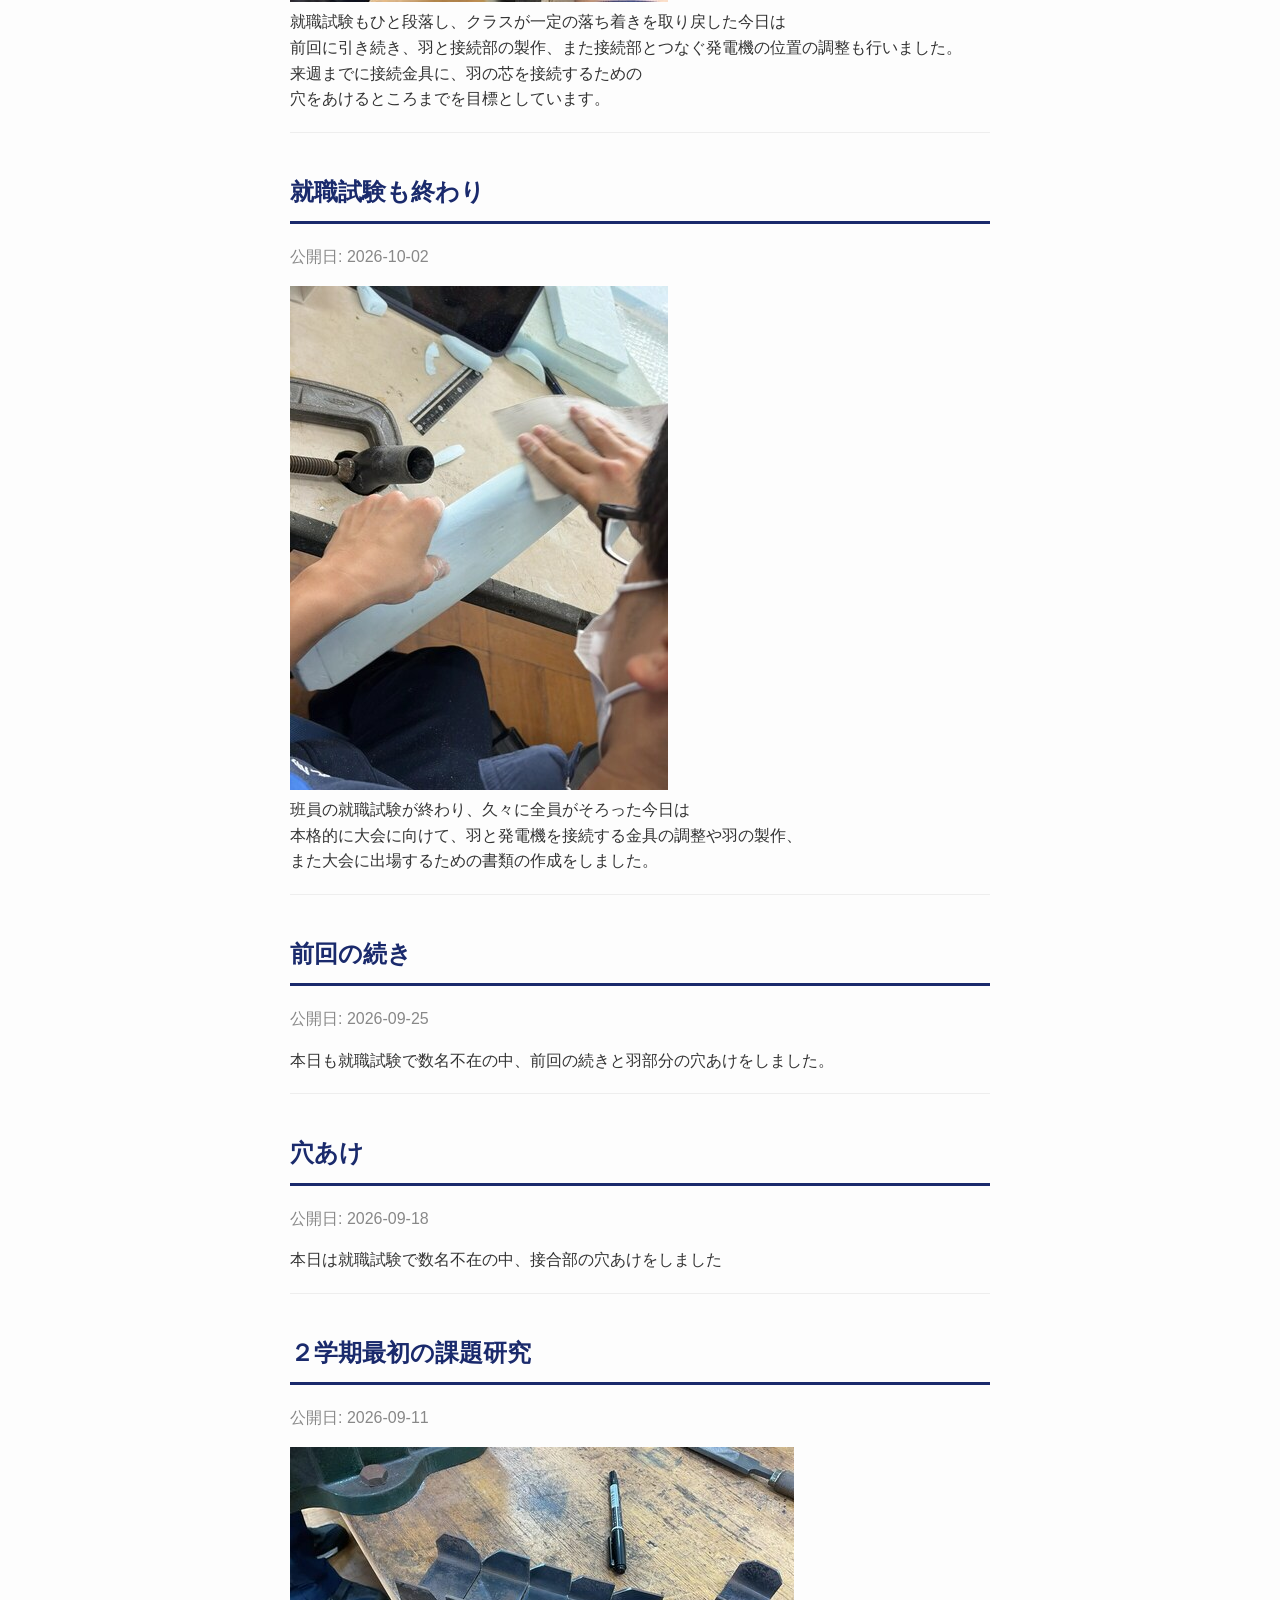
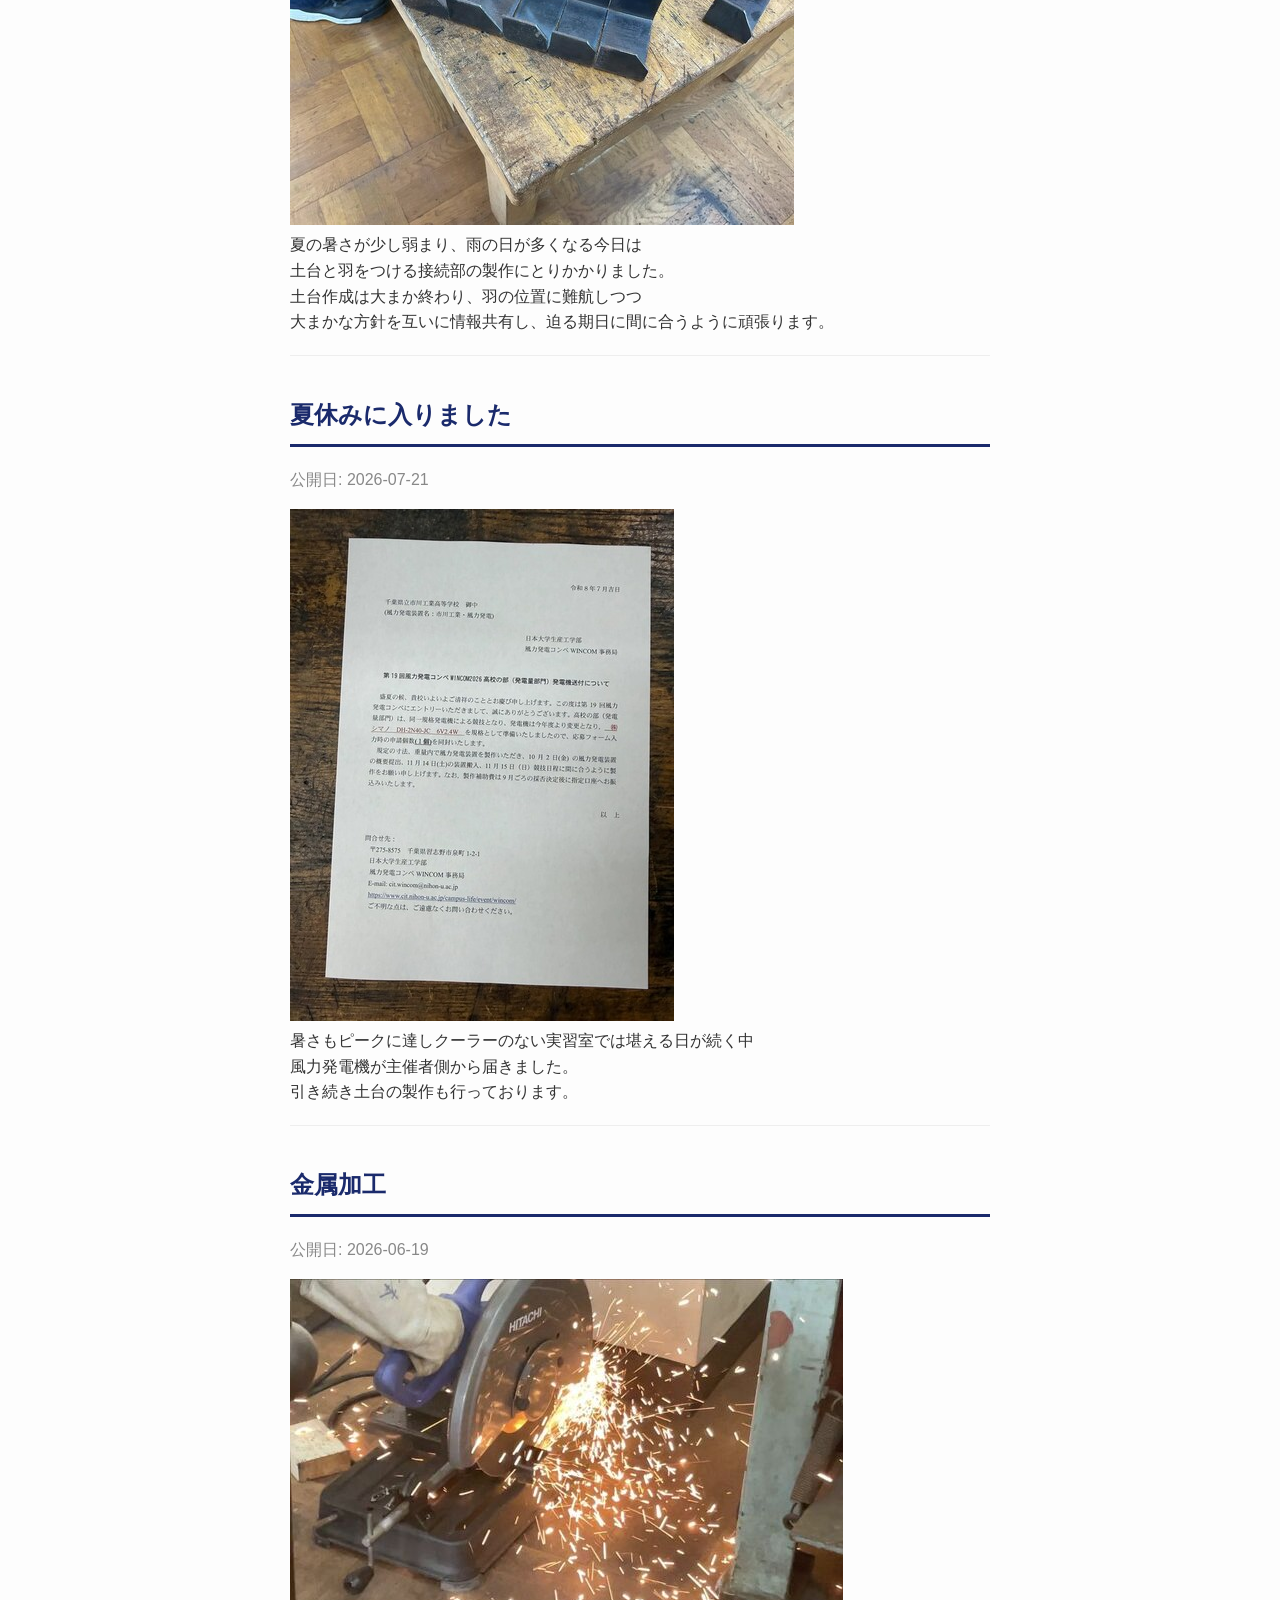
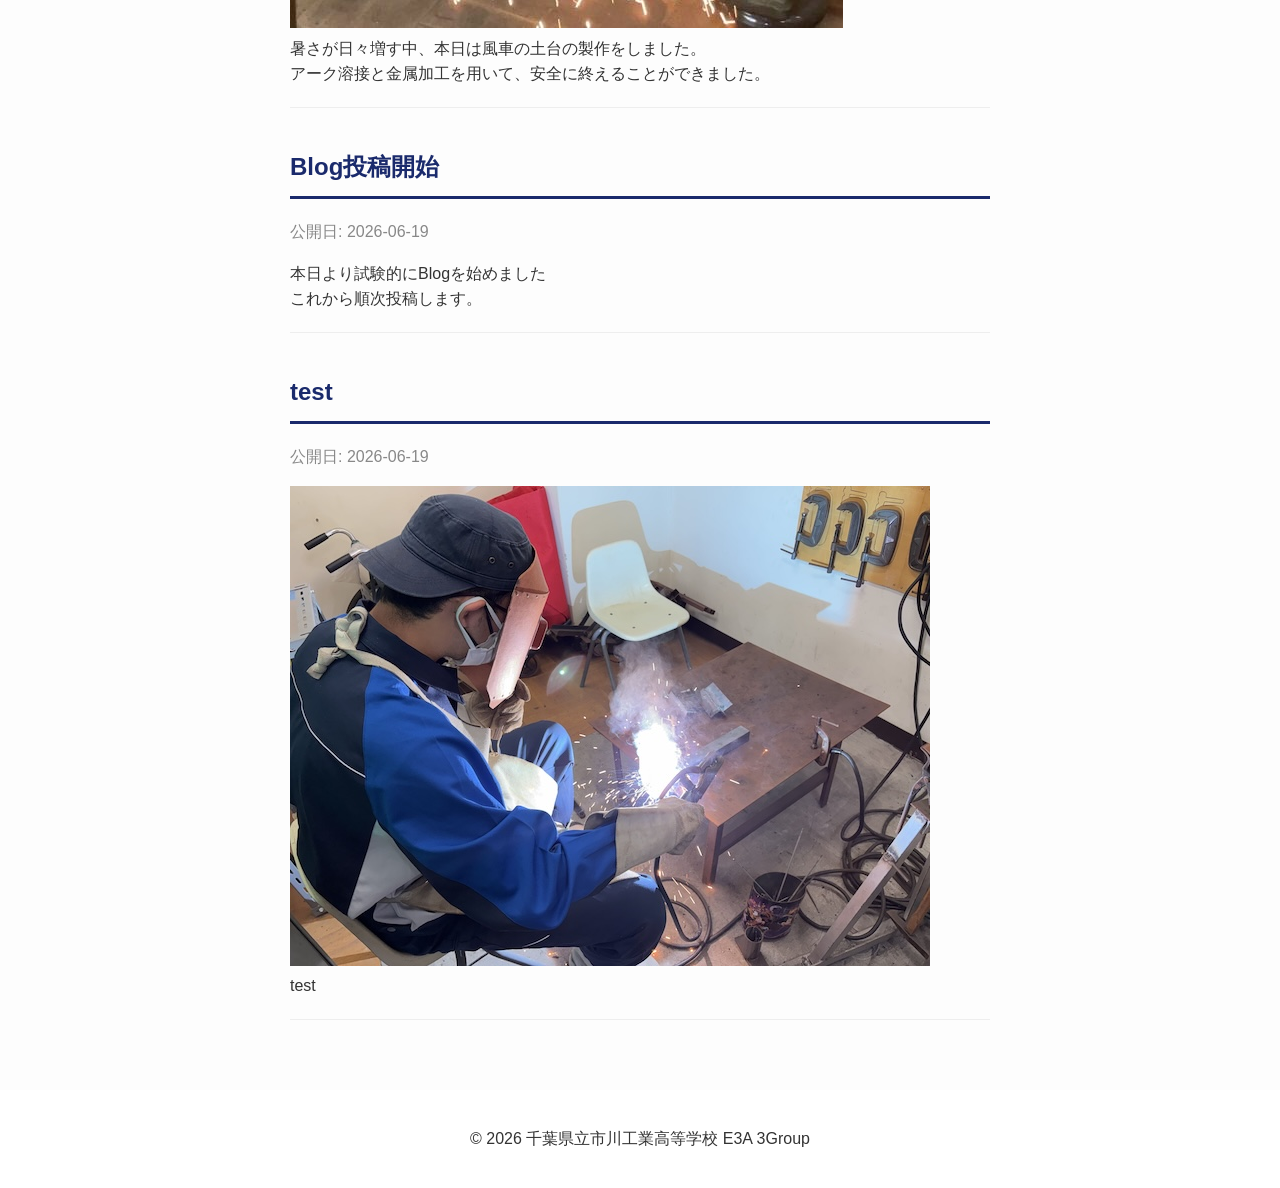
==== commit 111164c9: "Update index.html" ====
--- a/index.html
+++ b/index.html
@@ -37,7 +37,7 @@
         </article>
         <article style='margin-bottom: 40px; border-bottom: 1px solid #eee; padding-bottom: 20px;'>
             <h2>最終フェーズ</h2>
-            <p style='color: #888; font-size: 0.9rem;'>公開日: 2026-11-26</p>
+            <p style='color: #888; font-size: 0.9rem;'>公開日: 2026-11-11</p>
             <img src= "Image_DAA1F68B-1093-4556-BD19-DDB18EF4D324 (1).jpeg">
             <div class='post-body'>本日は羽と発電機のドッキング、固定を行いました。<br>苦戦しながらも大部分を終わらせることができました。</div>
         </article>
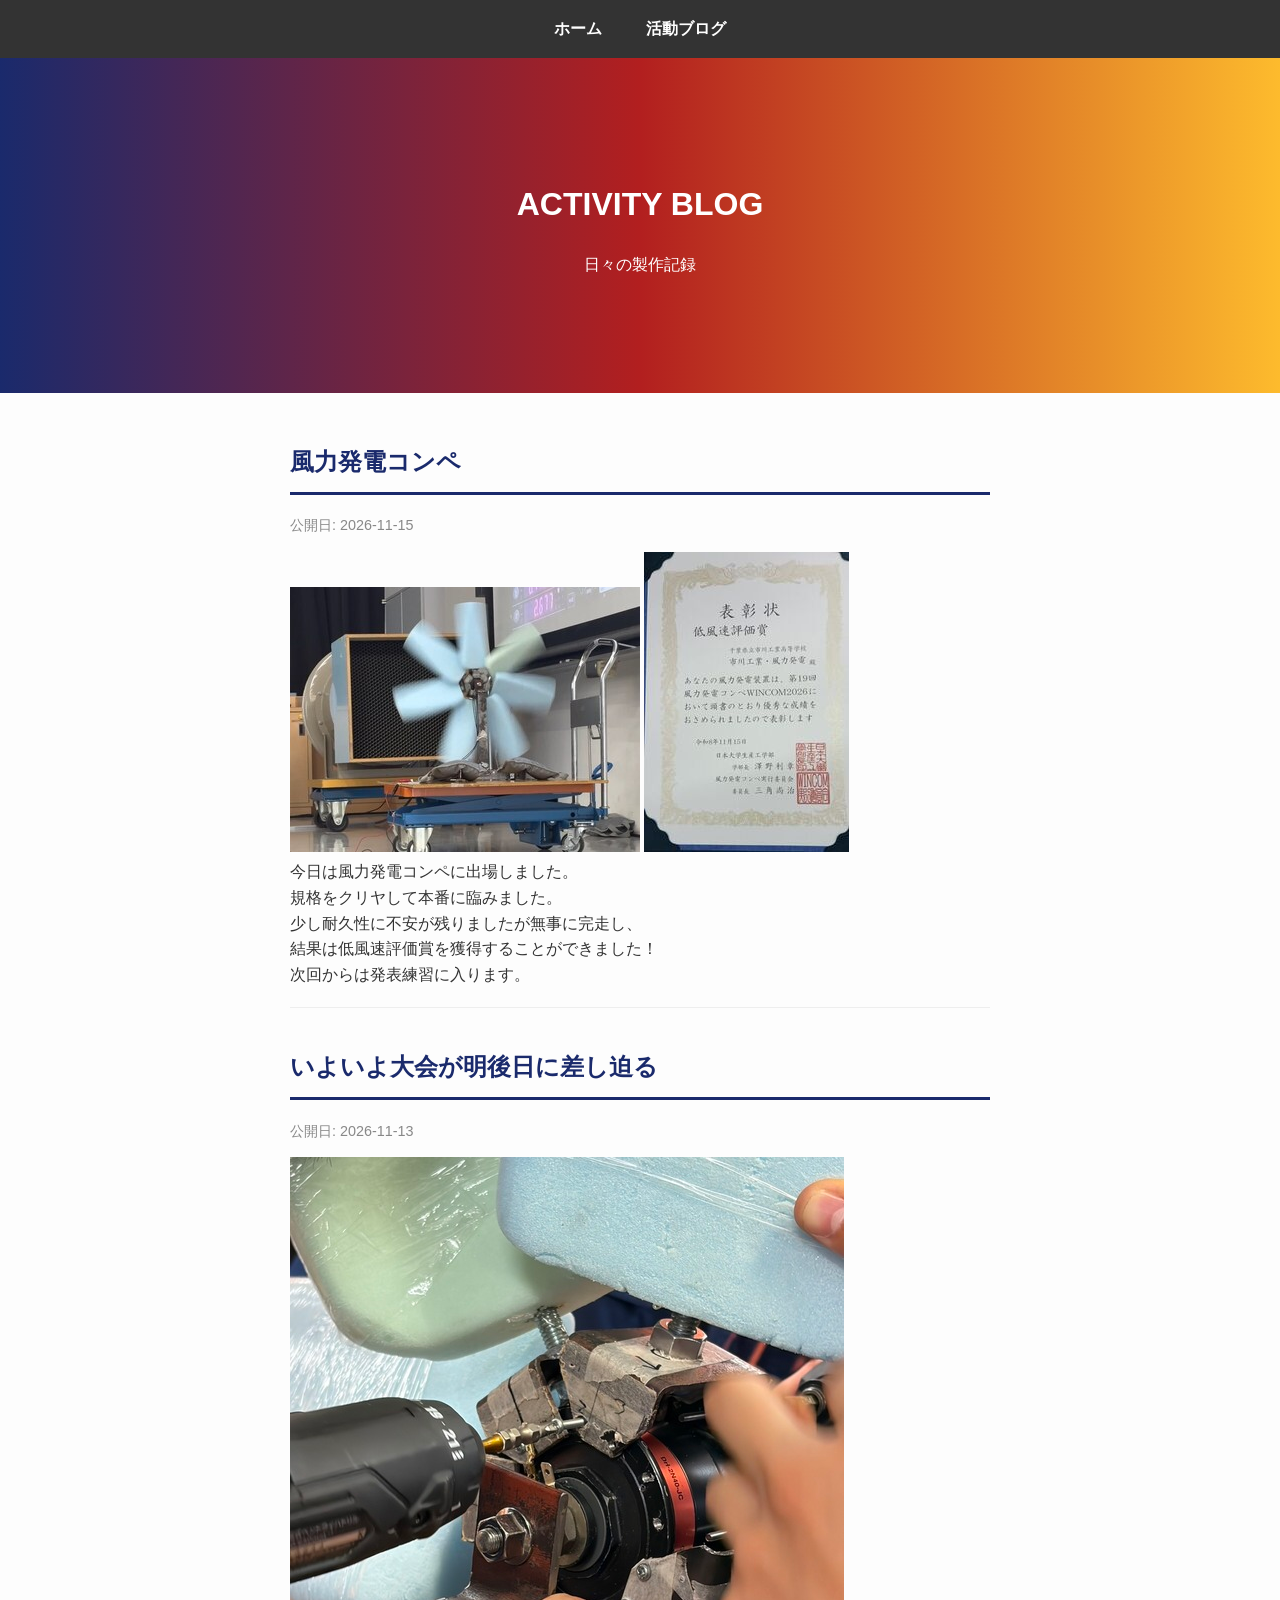
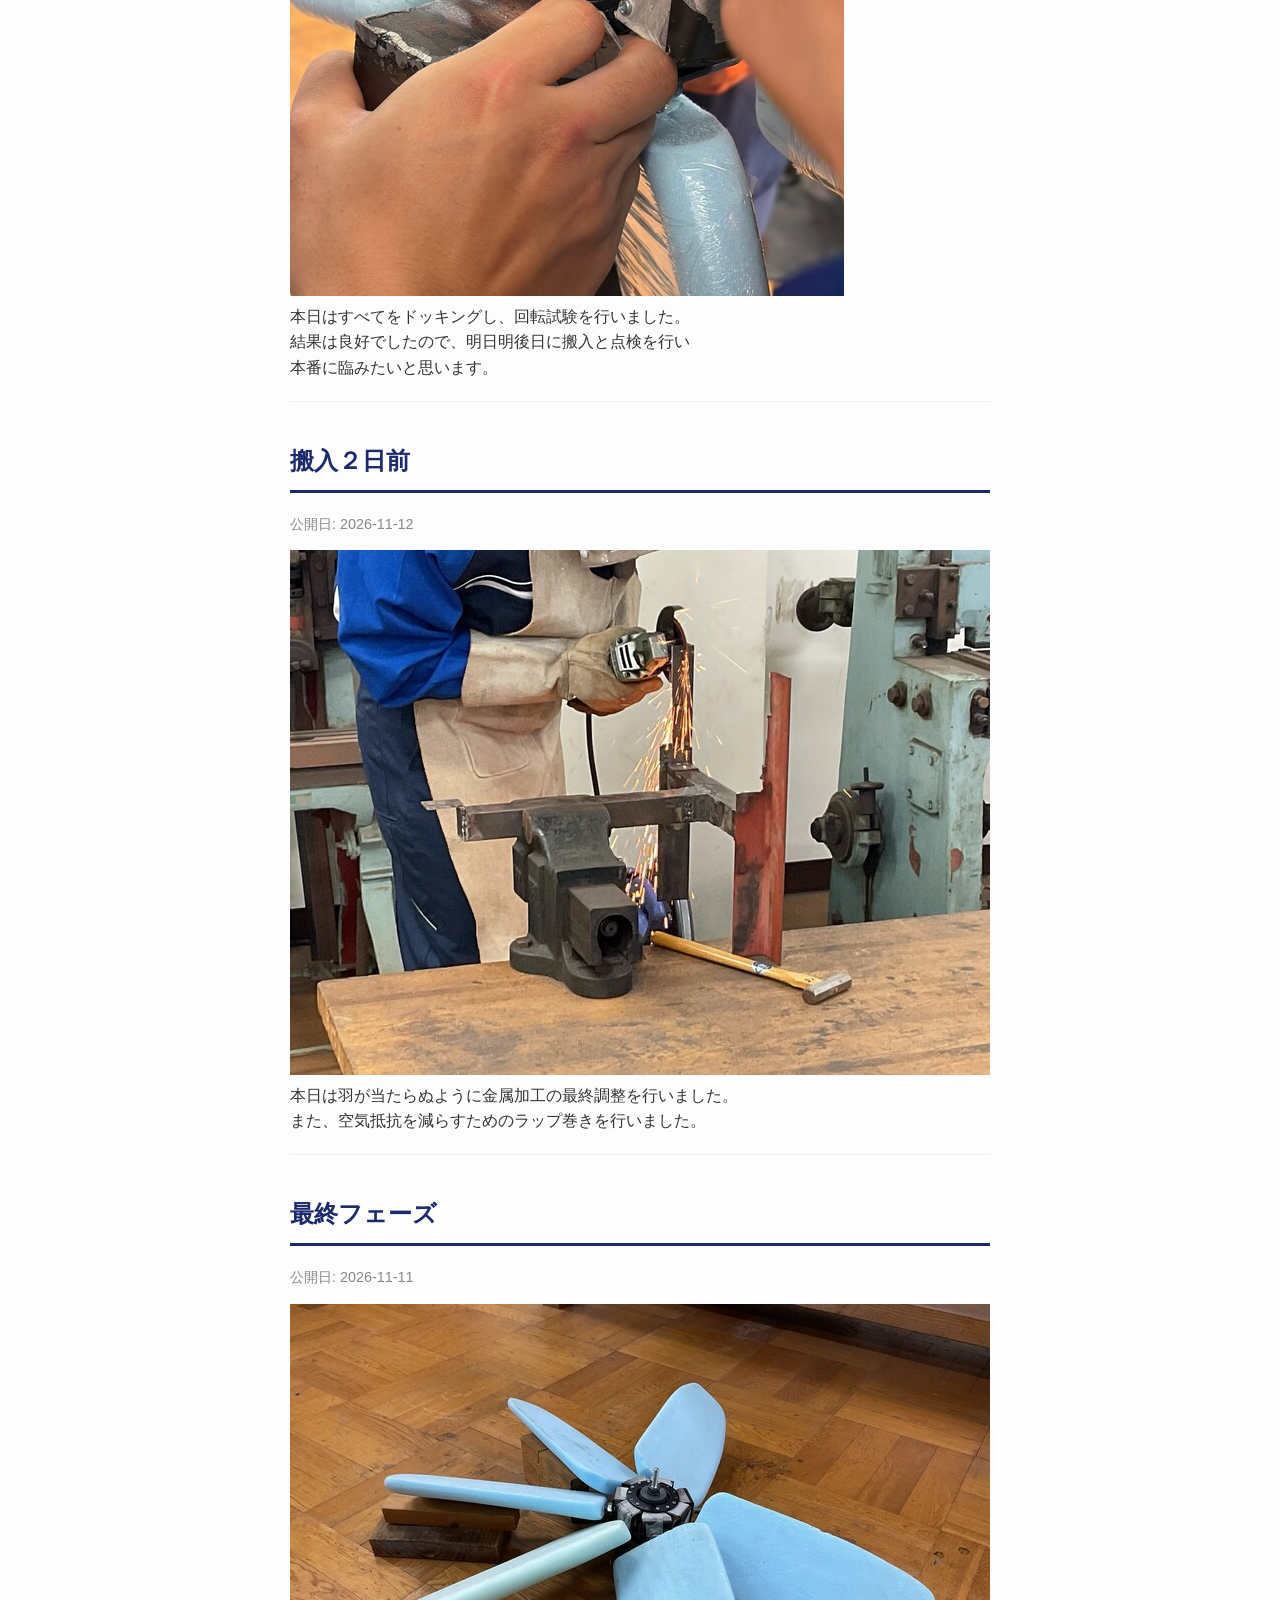
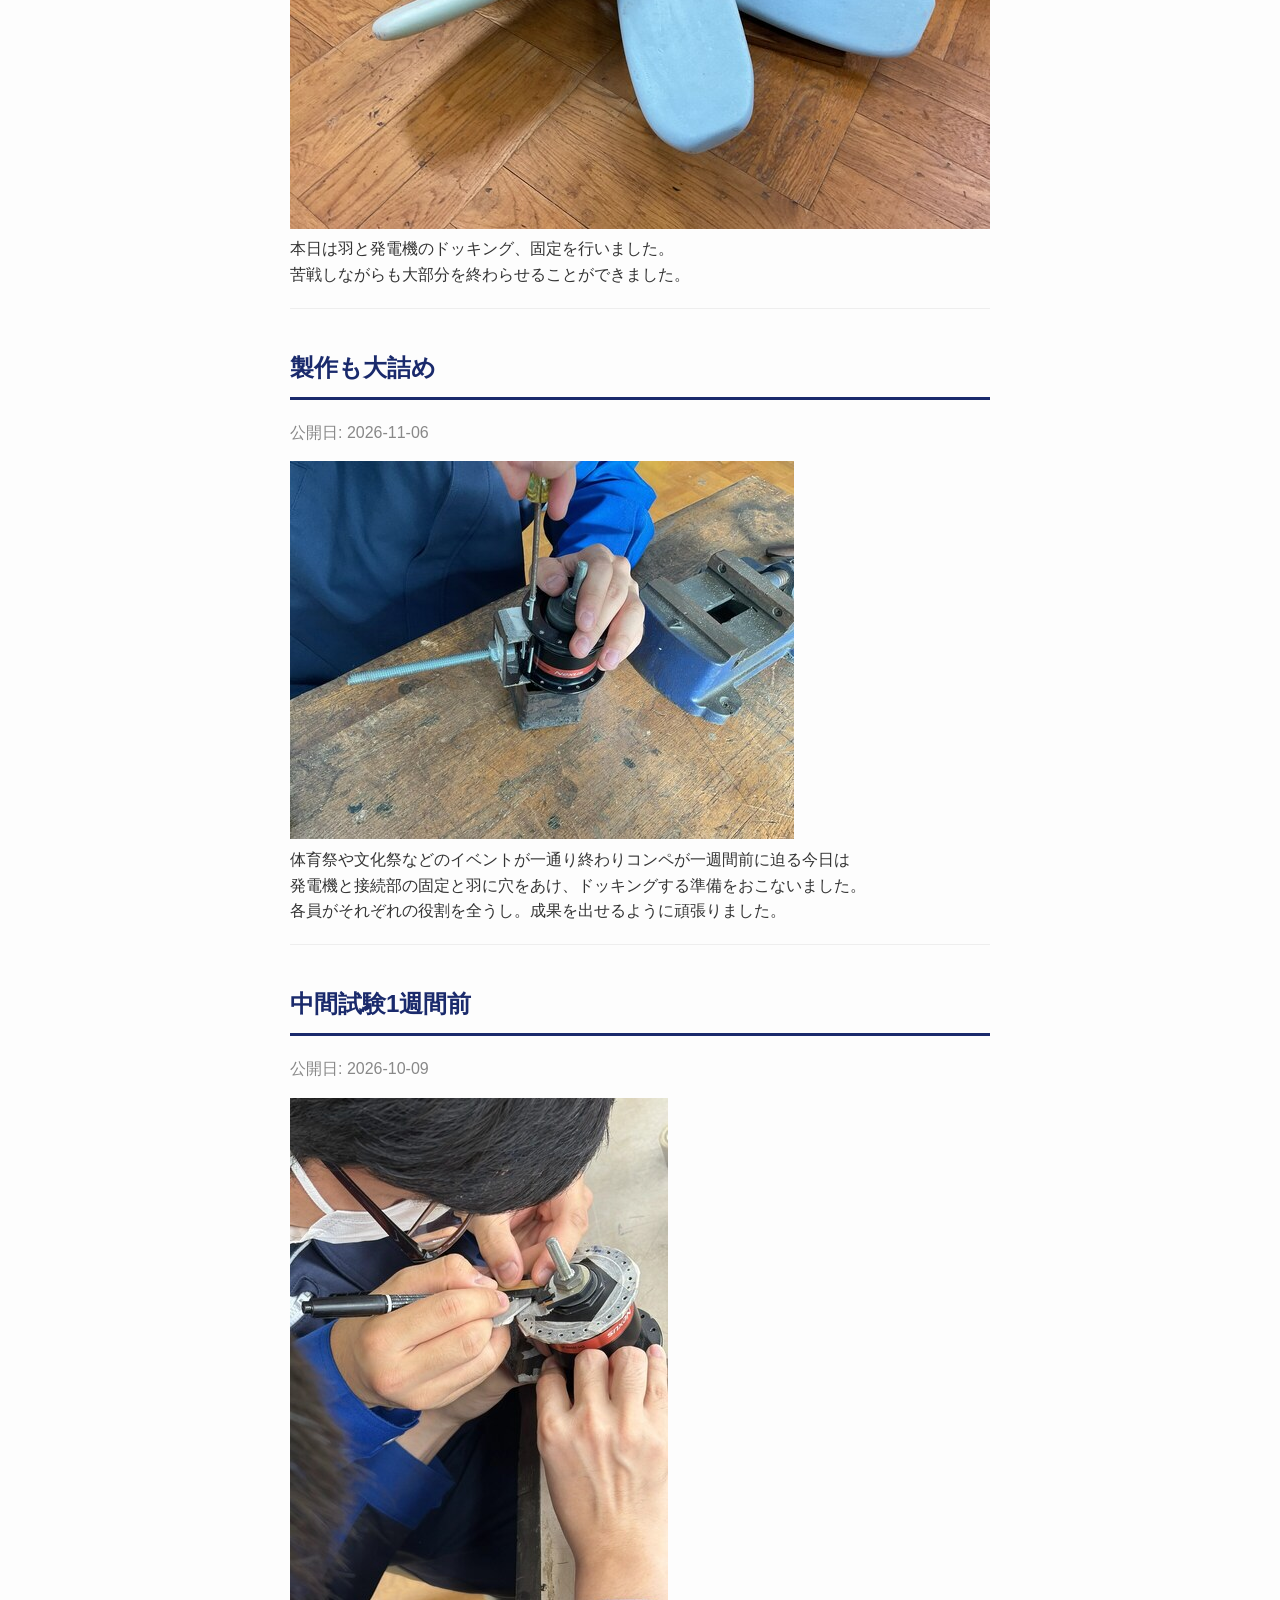
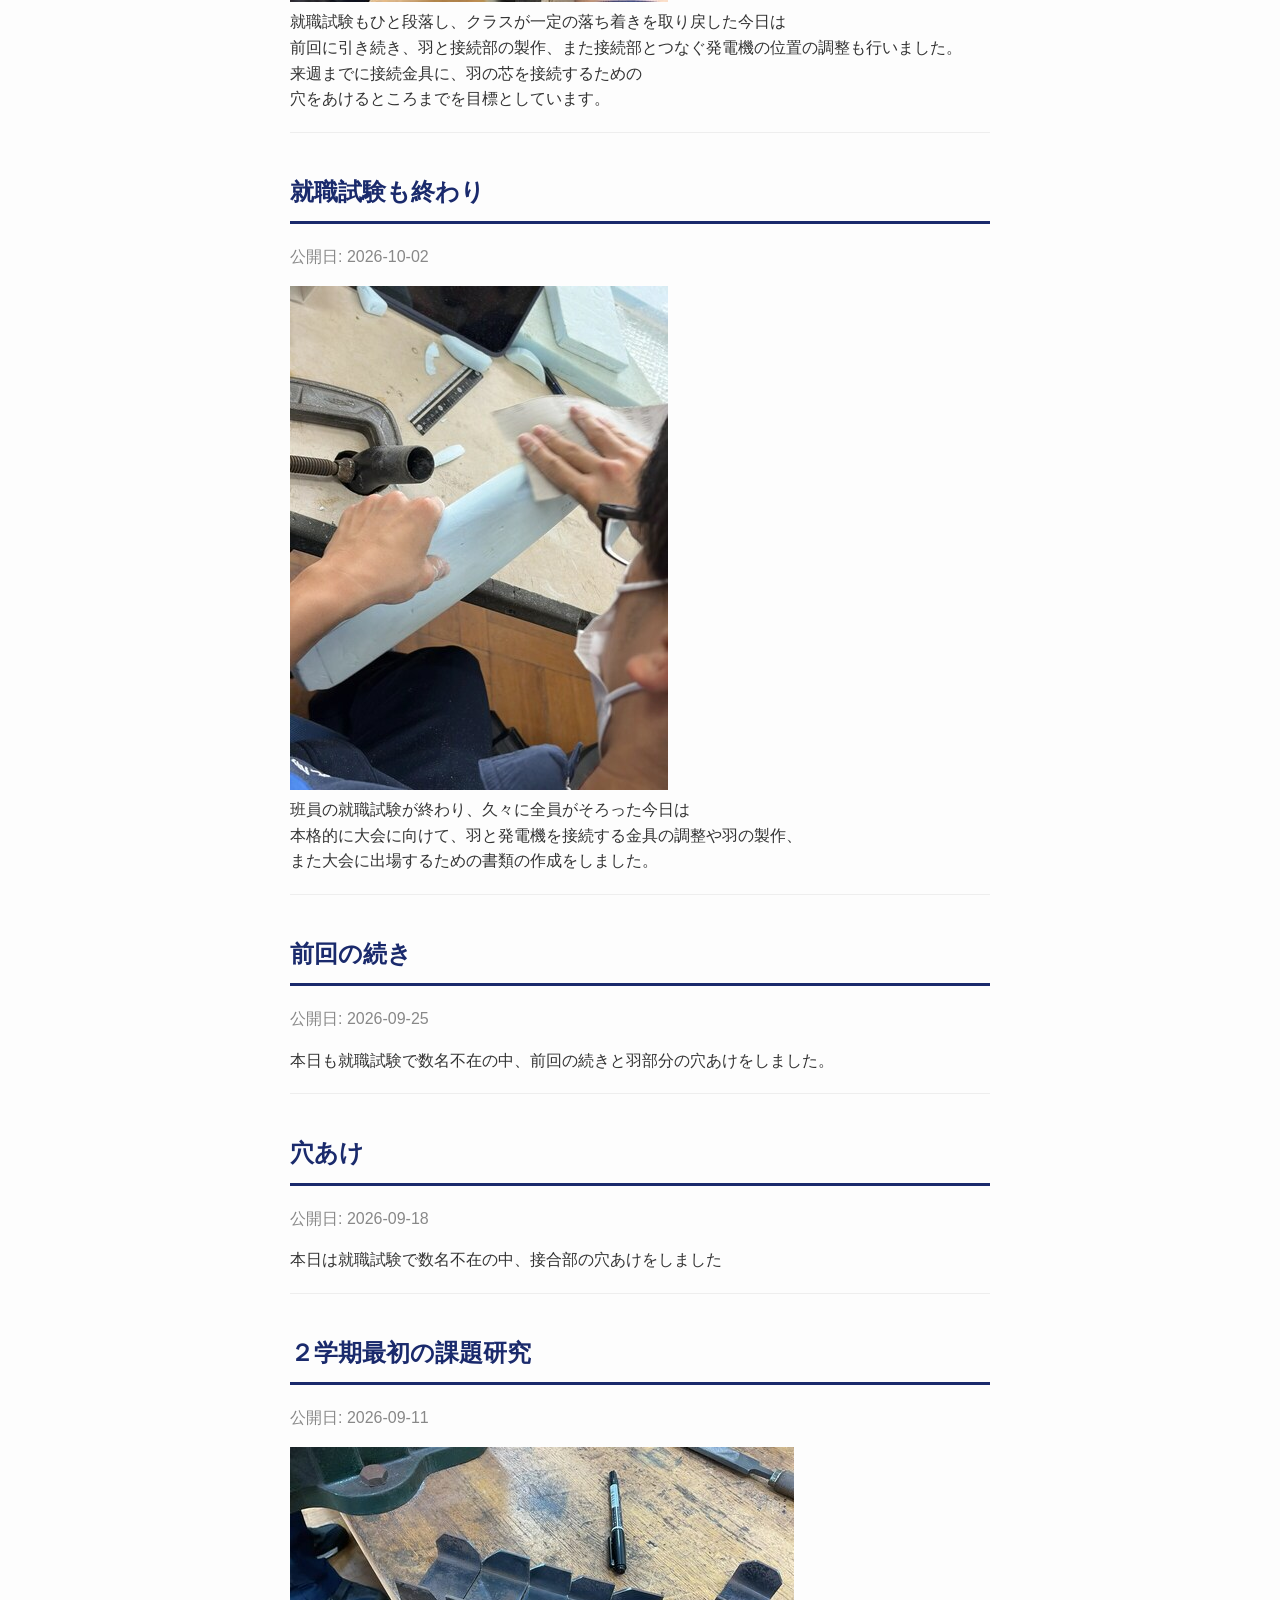
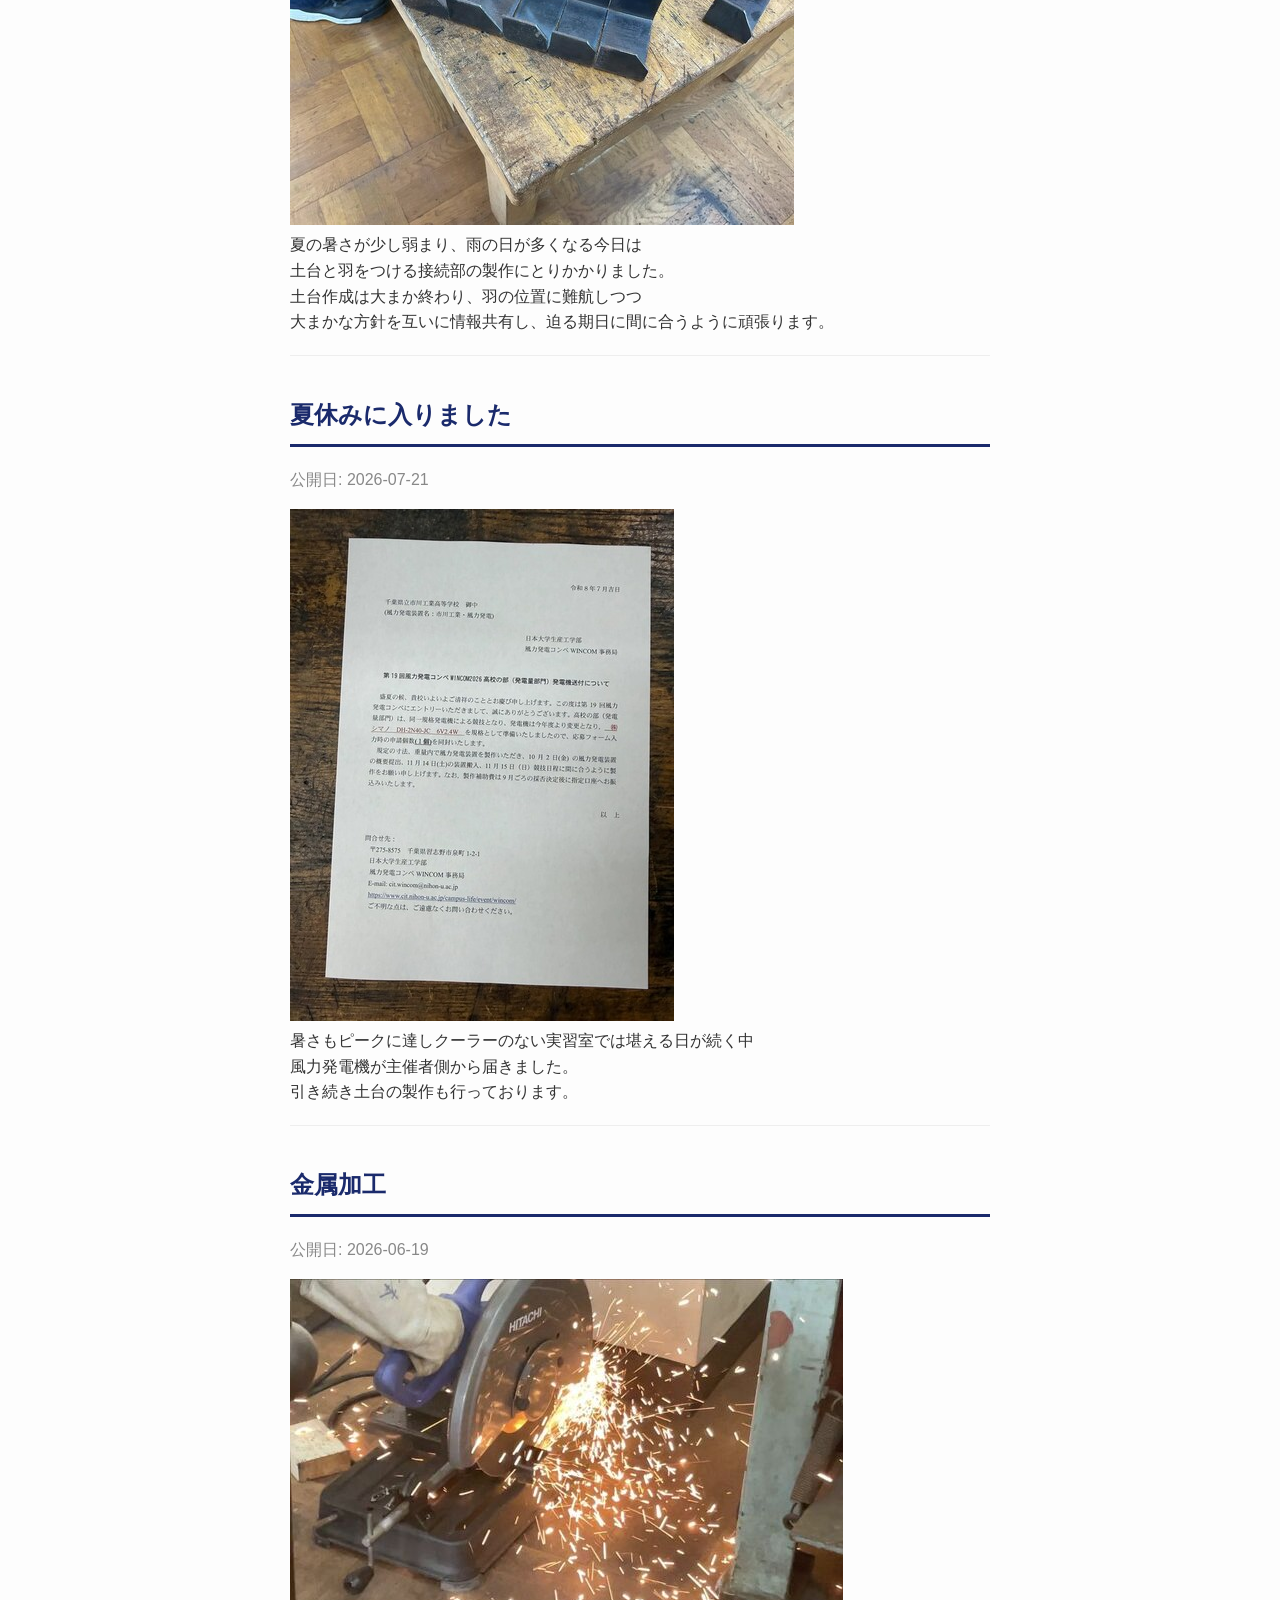
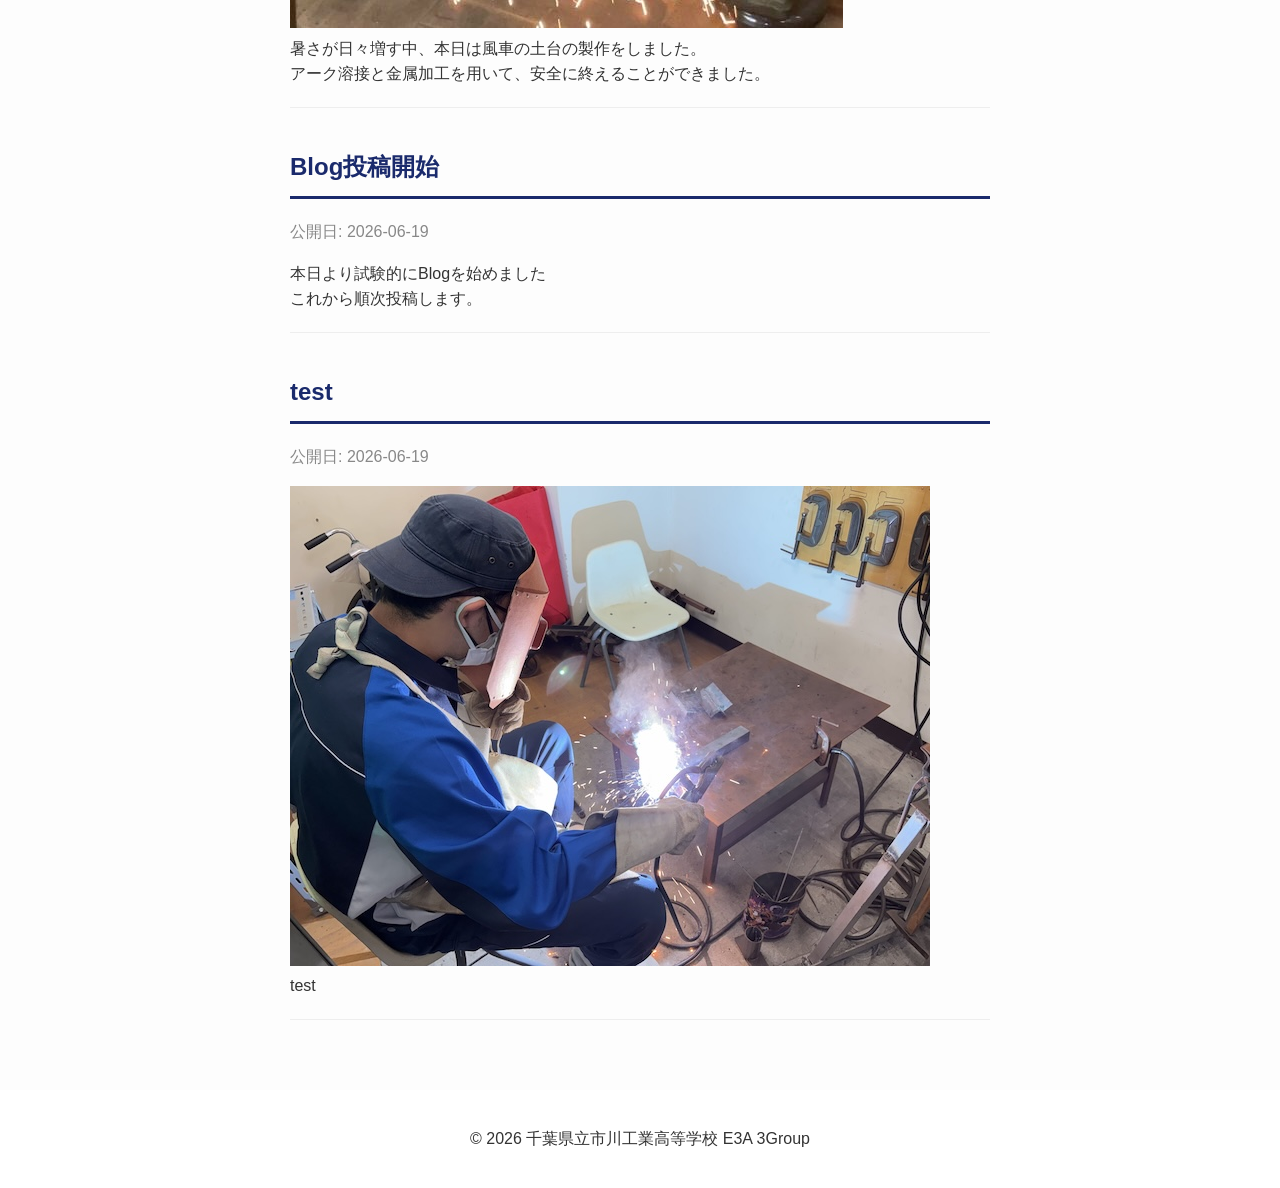
==== commit 874de383: "Update index.html" ====
--- a/index.html
+++ b/index.html
@@ -25,7 +25,7 @@
         </article>
         <article style='margin-bottom: 40px; border-bottom: 1px solid #eee; padding-bottom: 20px;'>
             <h2>いよいよ大会が明後日に差し迫る</h2>
-            <p style='color: #888; font-size: 0.9rem;'>公開日: 2026-11-26</p>
+            <p style='color: #888; font-size: 0.9rem;'>公開日: 2026-11-13</p>
             <img src= "IMG_3230.jpeg">
             <div class='post-body'>本日はすべてをドッキングし、回転試験を行いました。<br>結果は良好でしたので、明日明後日に搬入と点検を行い<br>本番に臨みたいと思います。</div>
         </article>
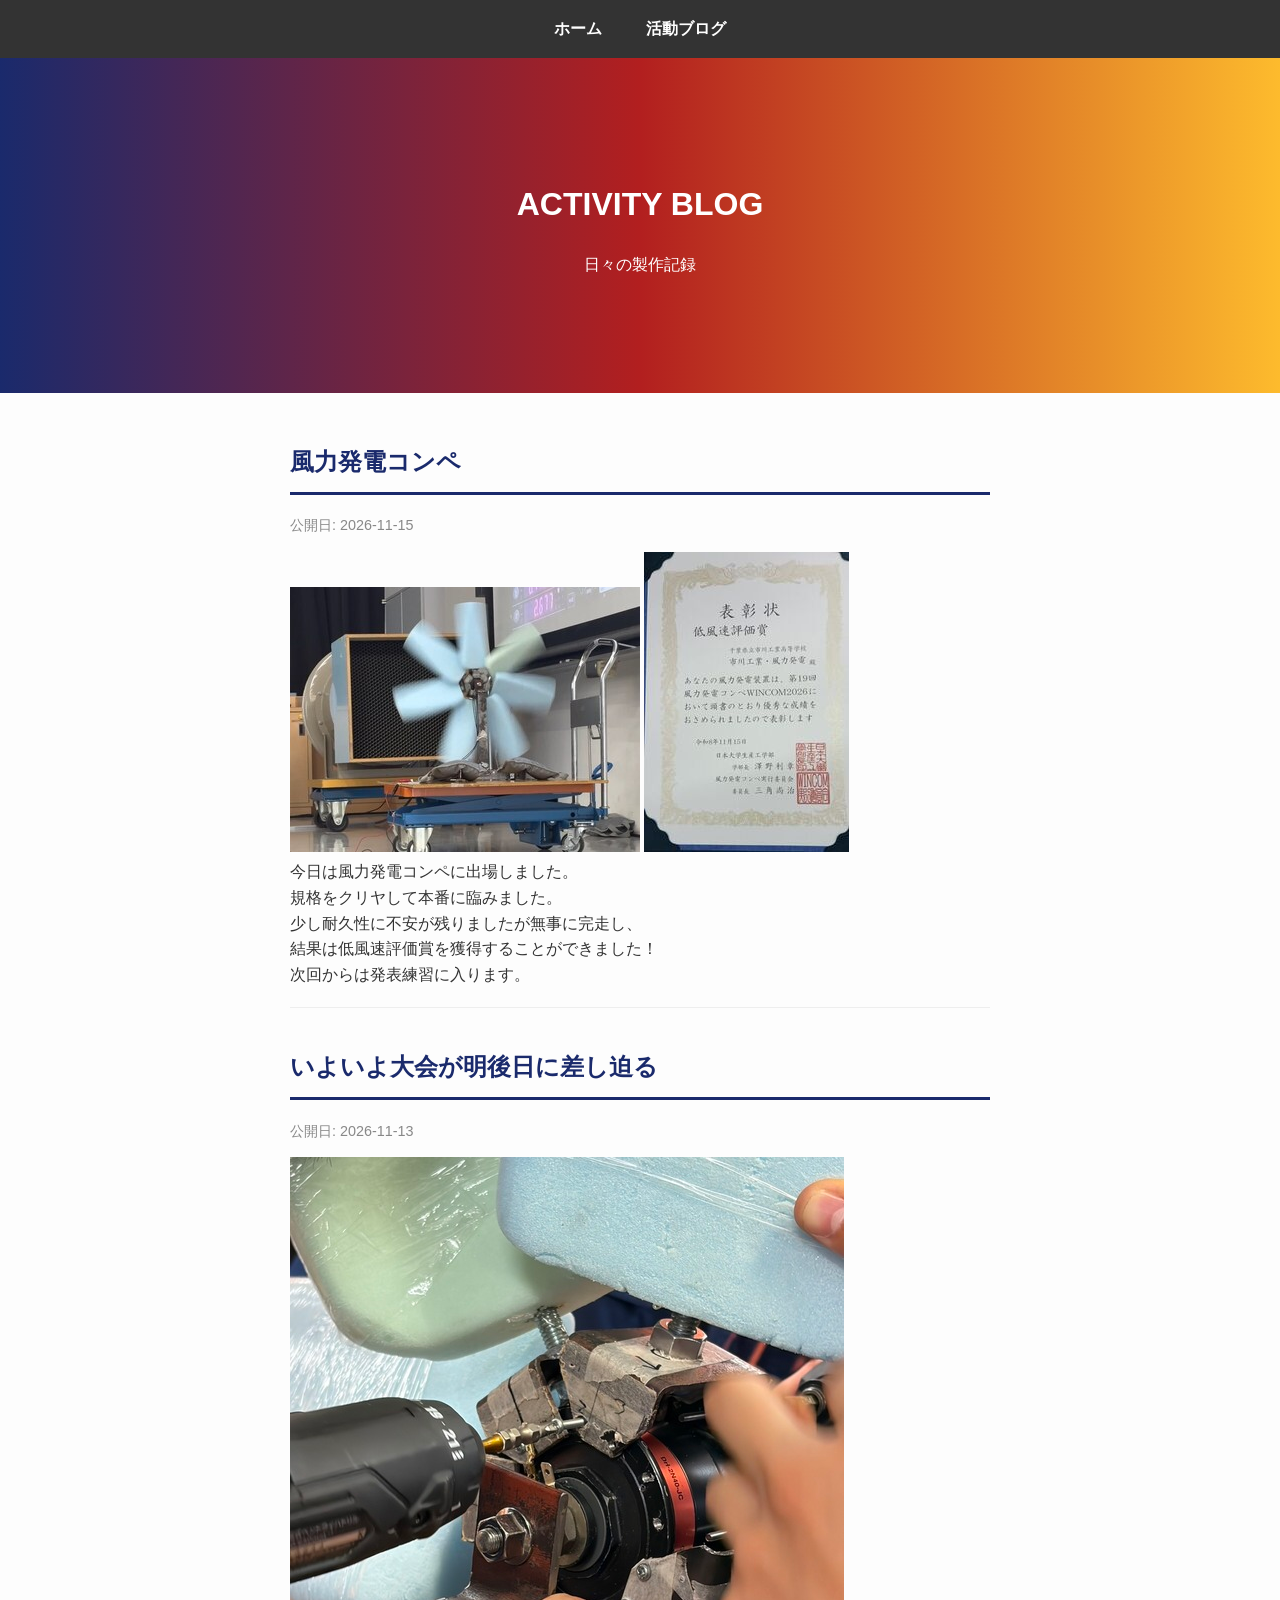
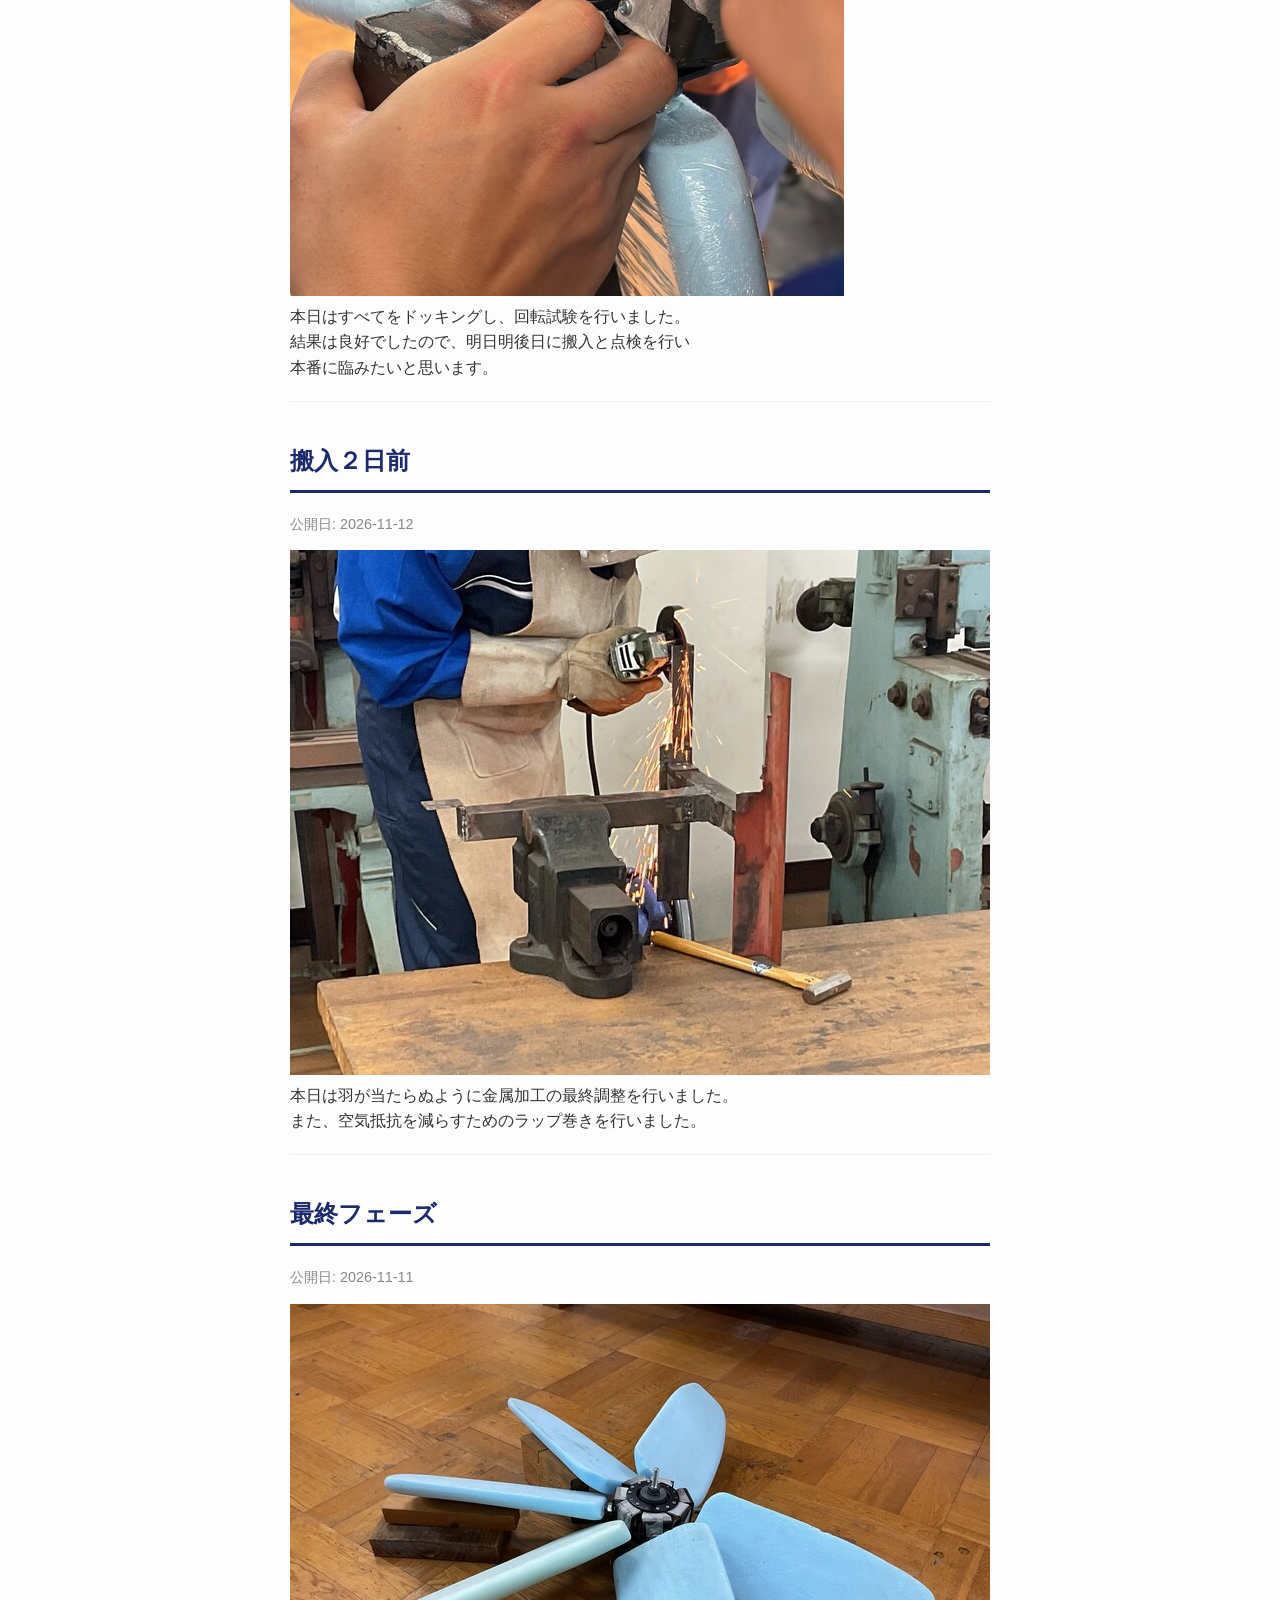
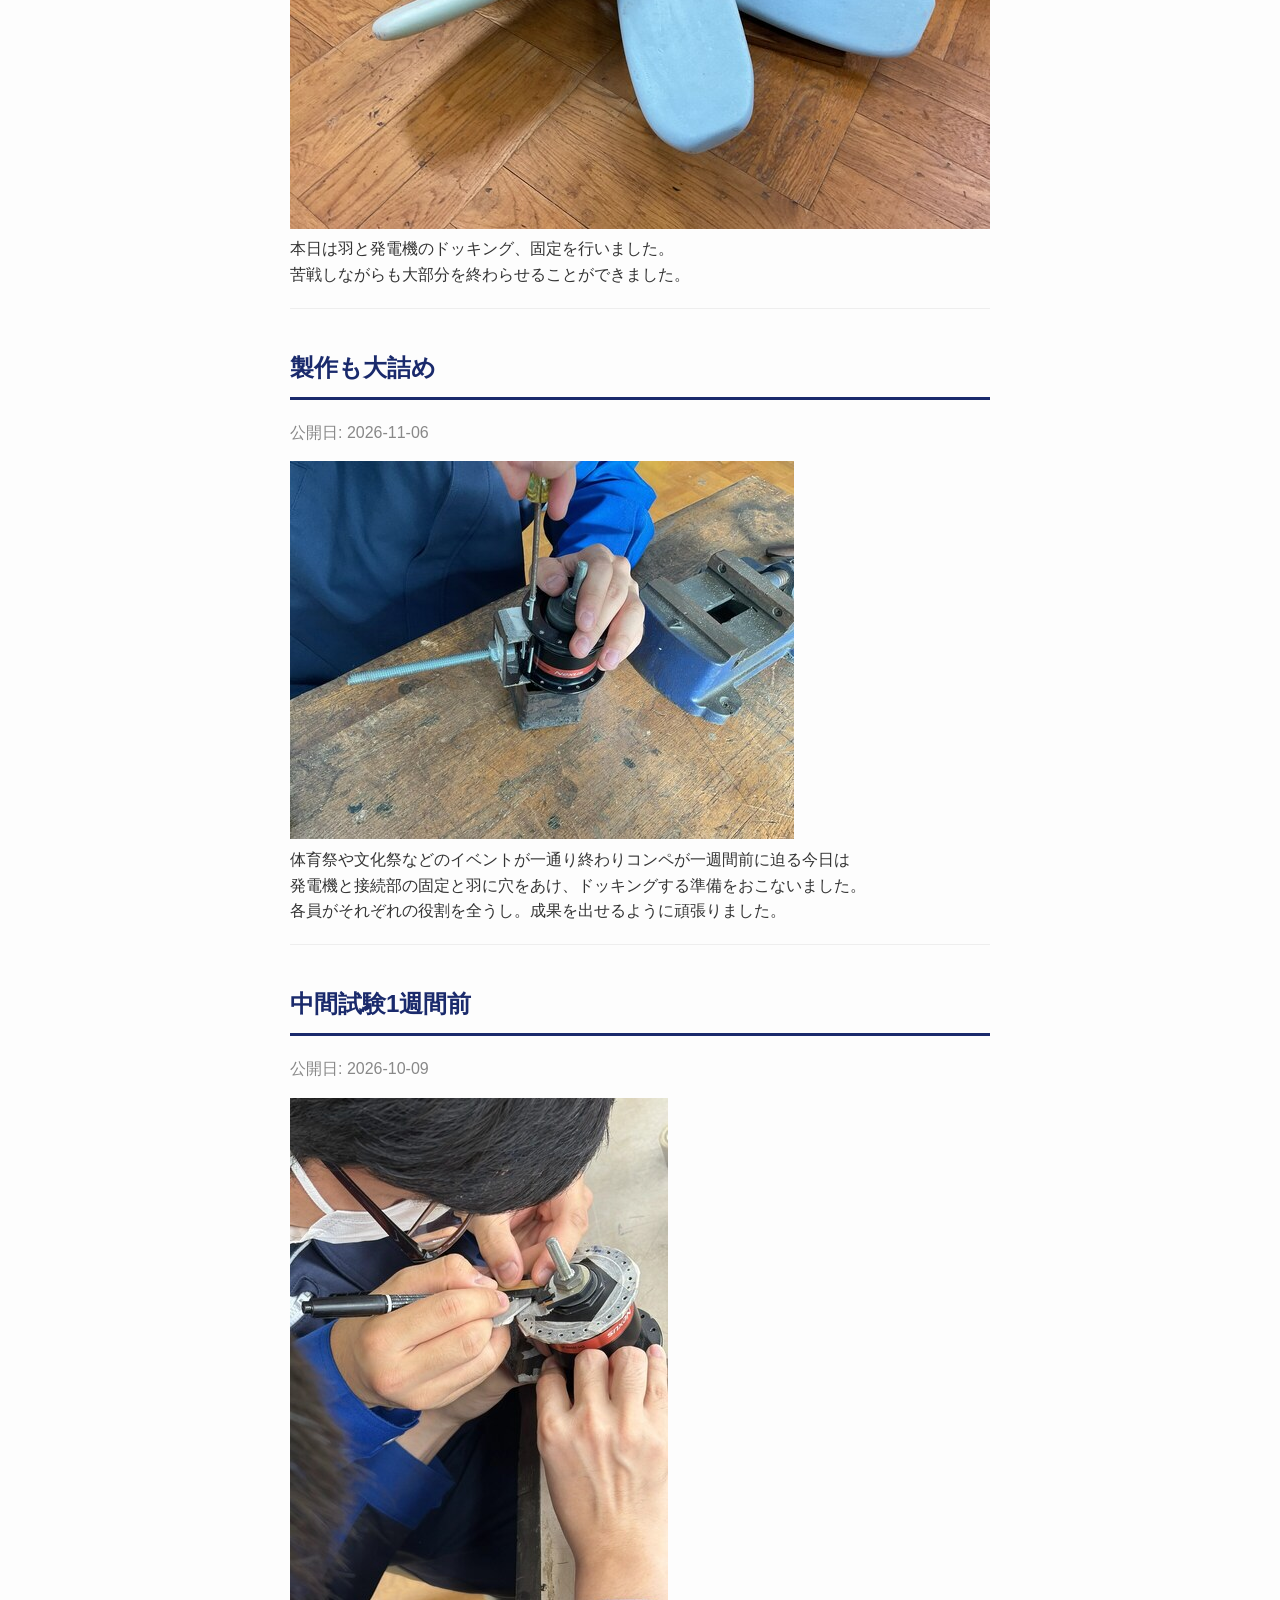
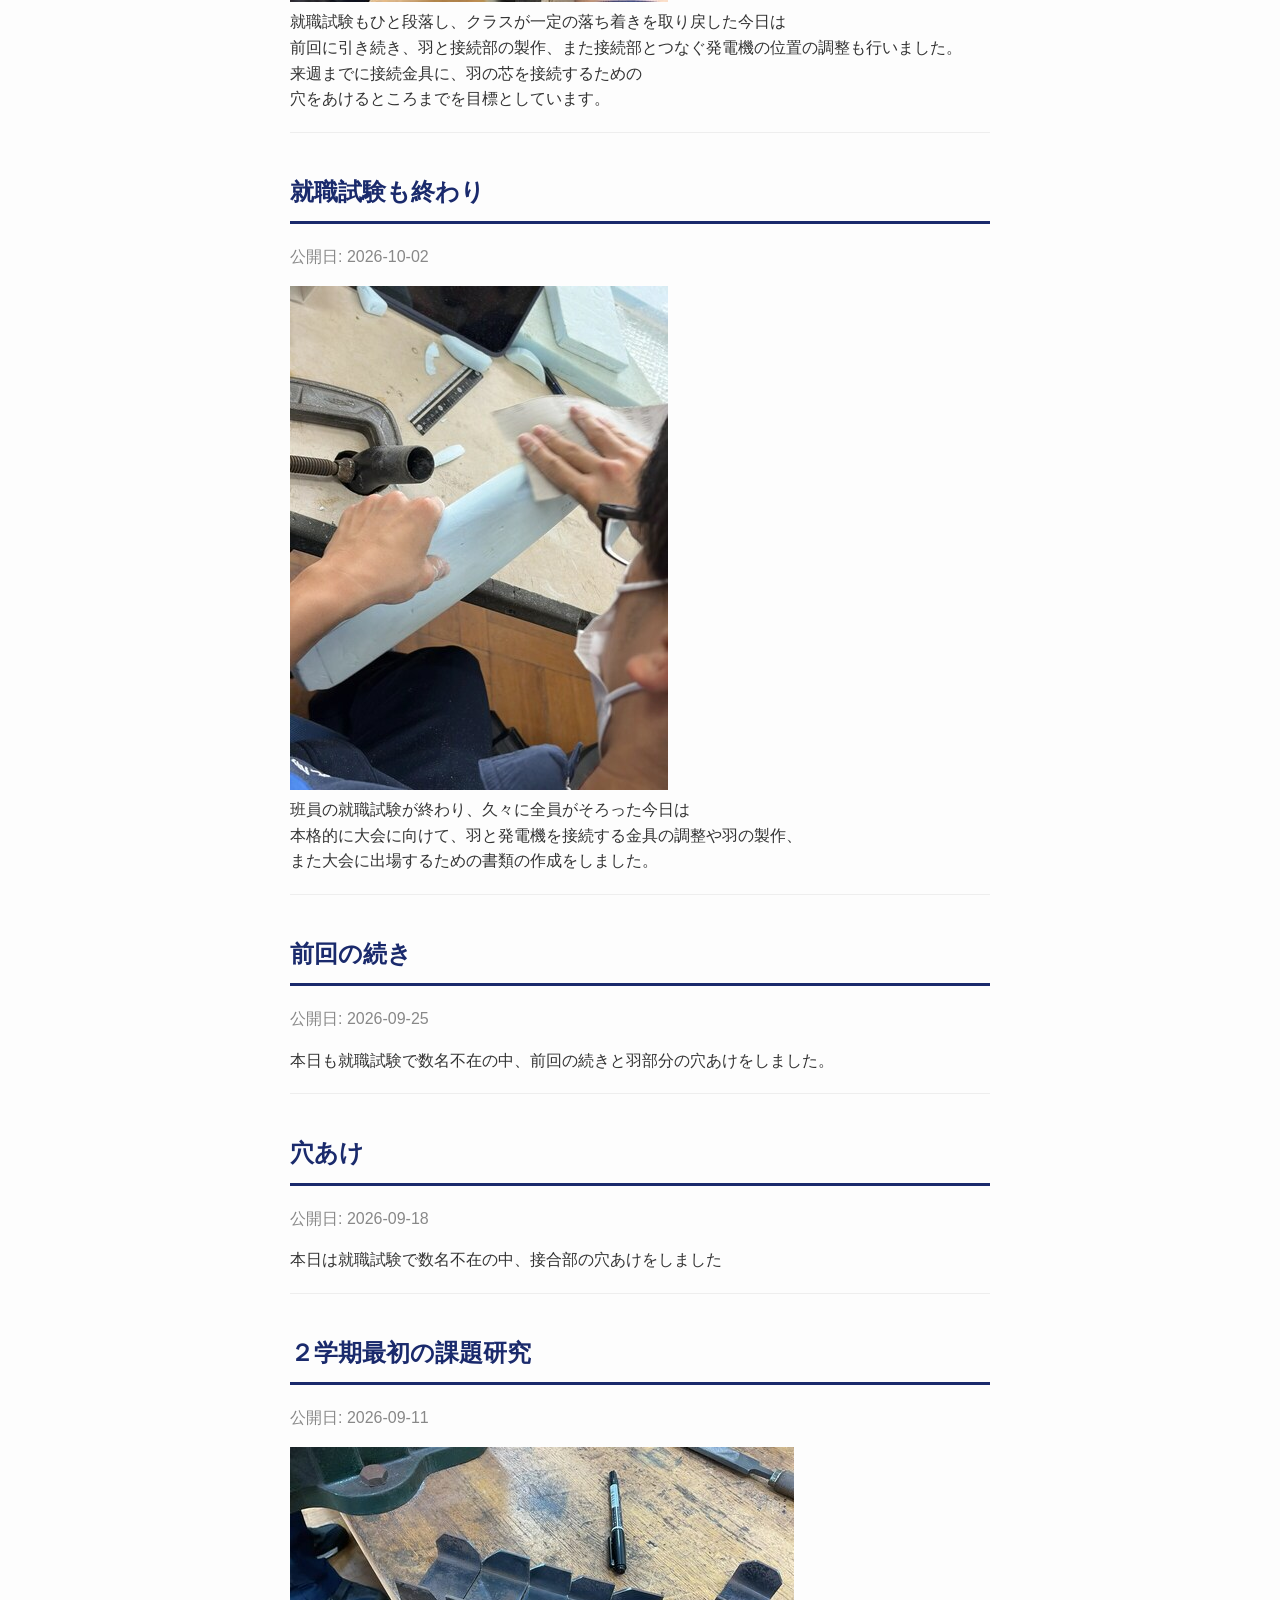
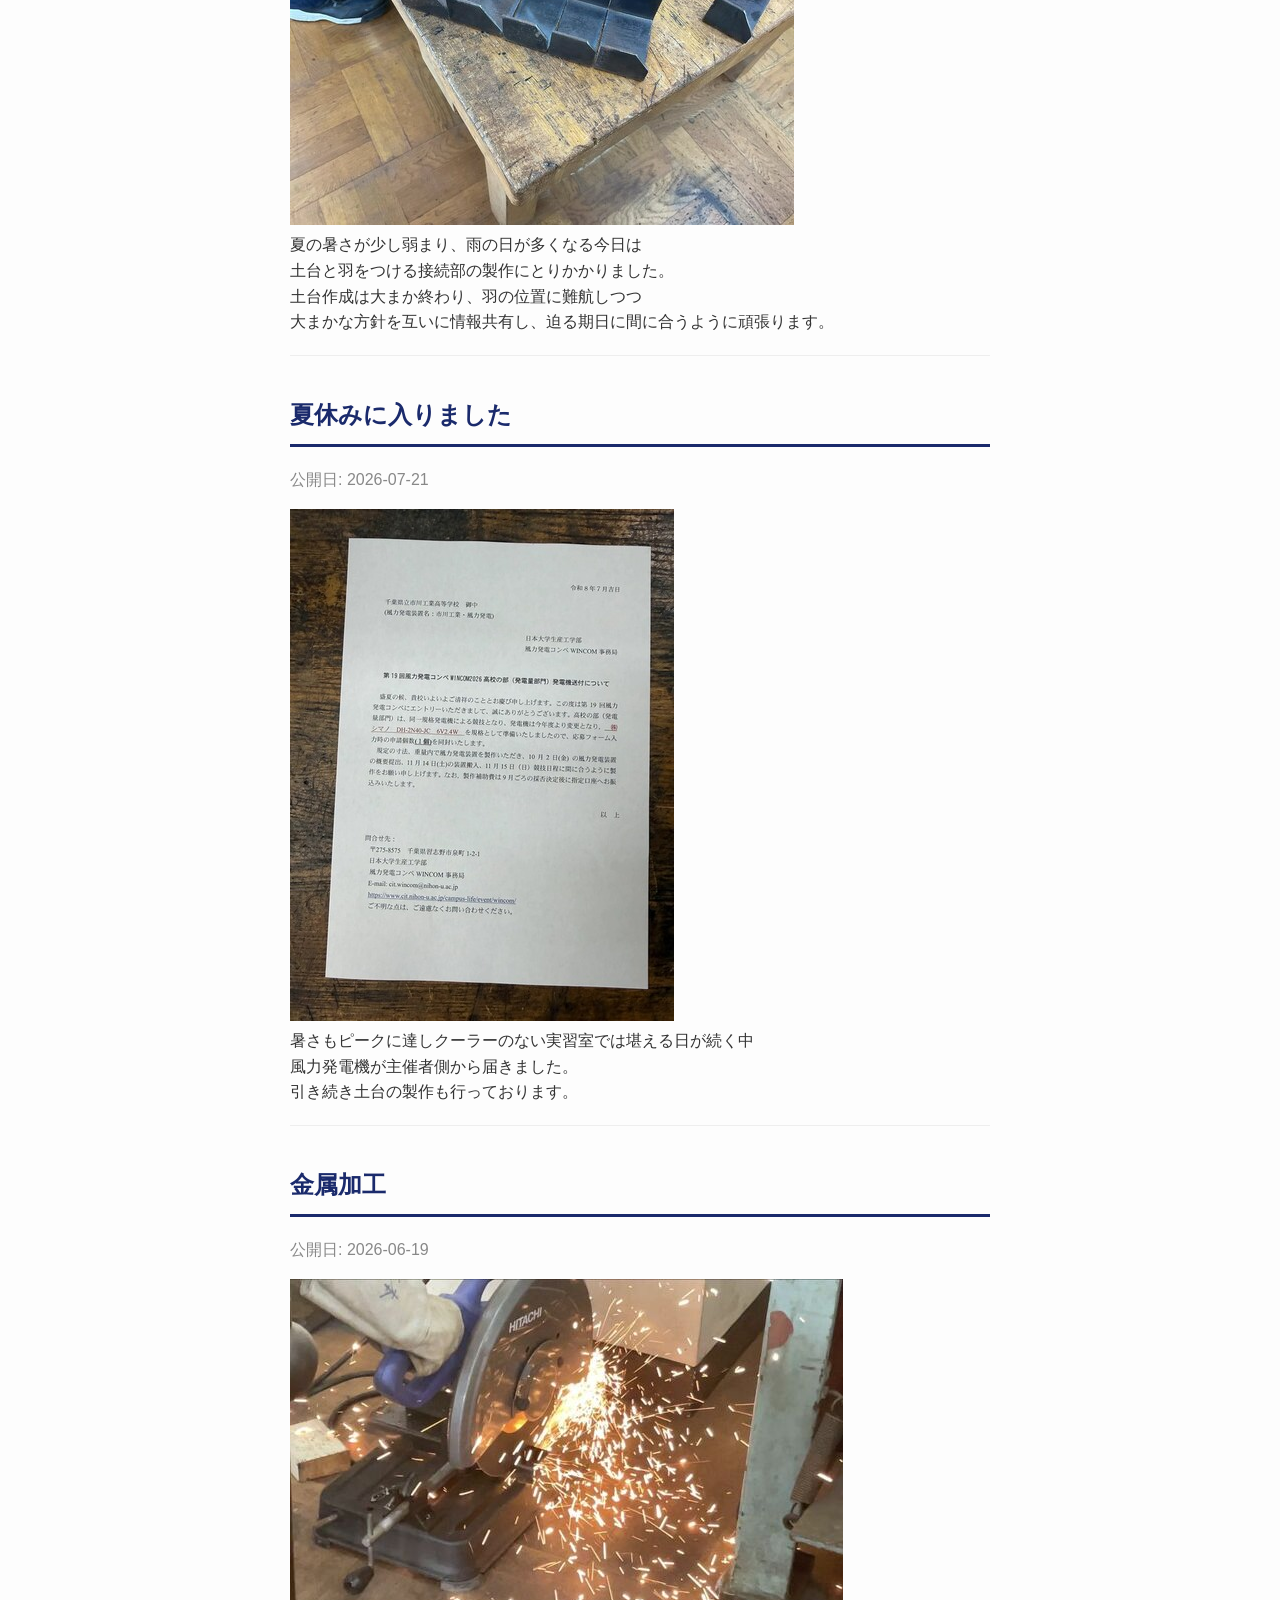
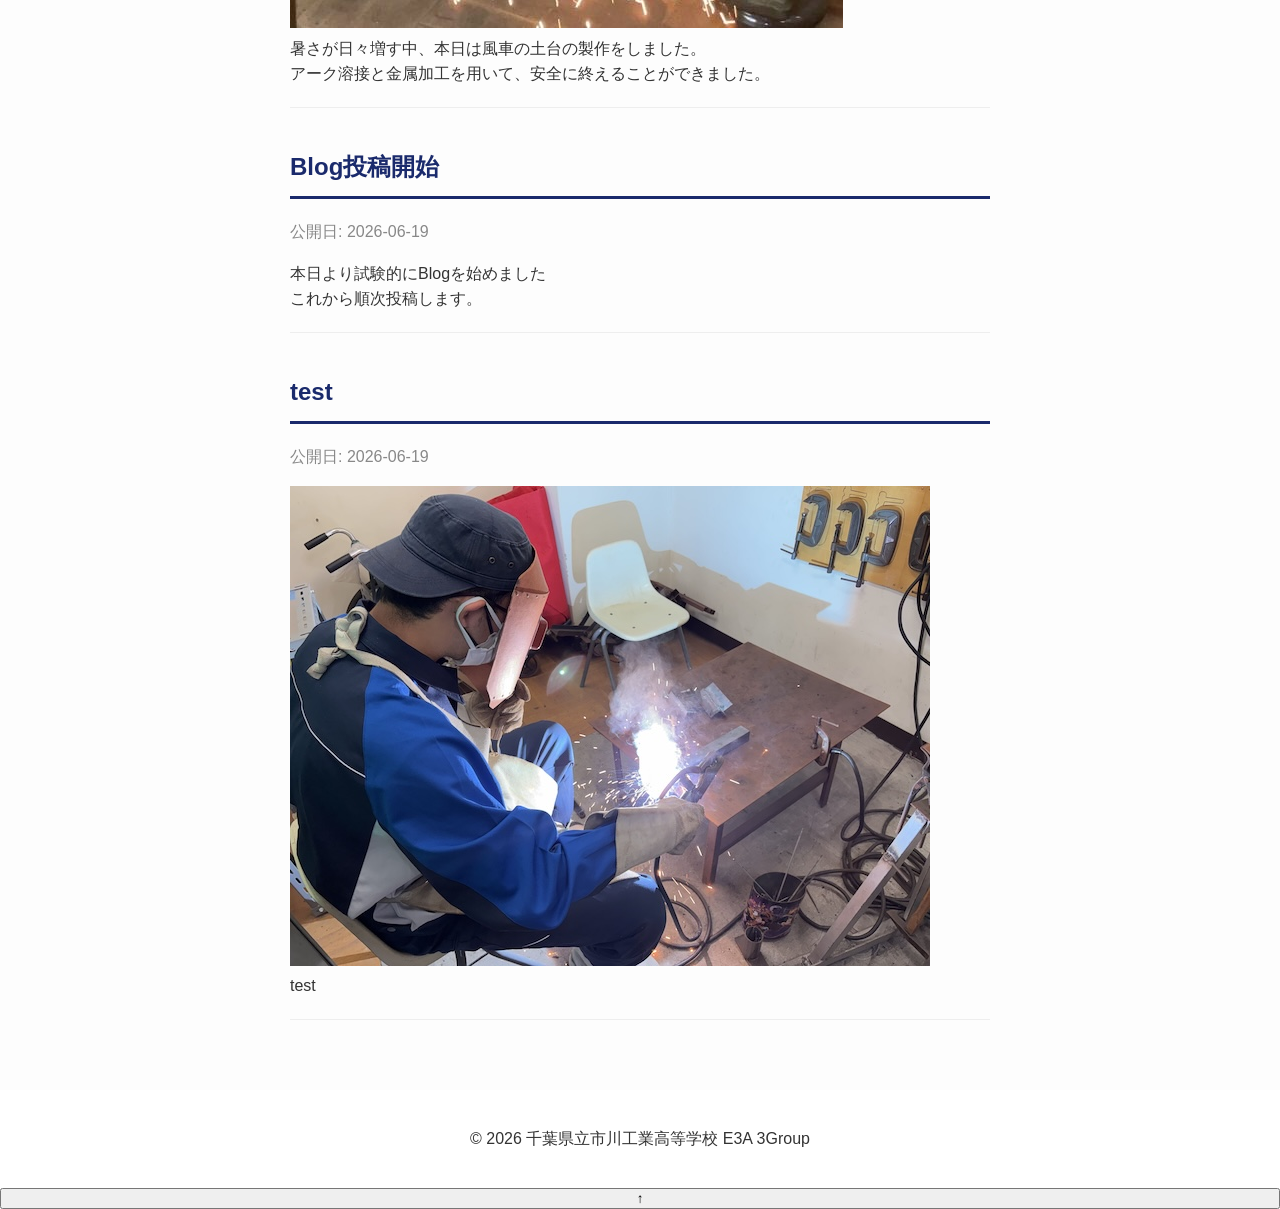
==== commit 4e3c6108: "Update index.html" ====
--- a/index.html
+++ b/index.html
@@ -102,5 +102,26 @@
     <footer class="site-footer">
         <p>&copy; 2026 千葉県立市川工業高等学校 E3A 3Group</p>
     </footer>
+
+    <button id="back-to-top" type="button" aria-label="ページ最上部へ戻る">↑</button>
+
+    <script>
+        const backToTopButton = document.getElementById('back-to-top');
+
+        window.addEventListener('scroll', () => {
+            if (window.scrollY > 300) {
+                backToTopButton.classList.add('show');
+            } else {
+                backToTopButton.classList.remove('show');
+            }
+        });
+
+        backToTopButton.addEventListener('click', () => {
+            window.scrollTo({
+                top: 0,
+                behavior: 'smooth'
+            });
+        });
+    </script>
 </body>
 </html>
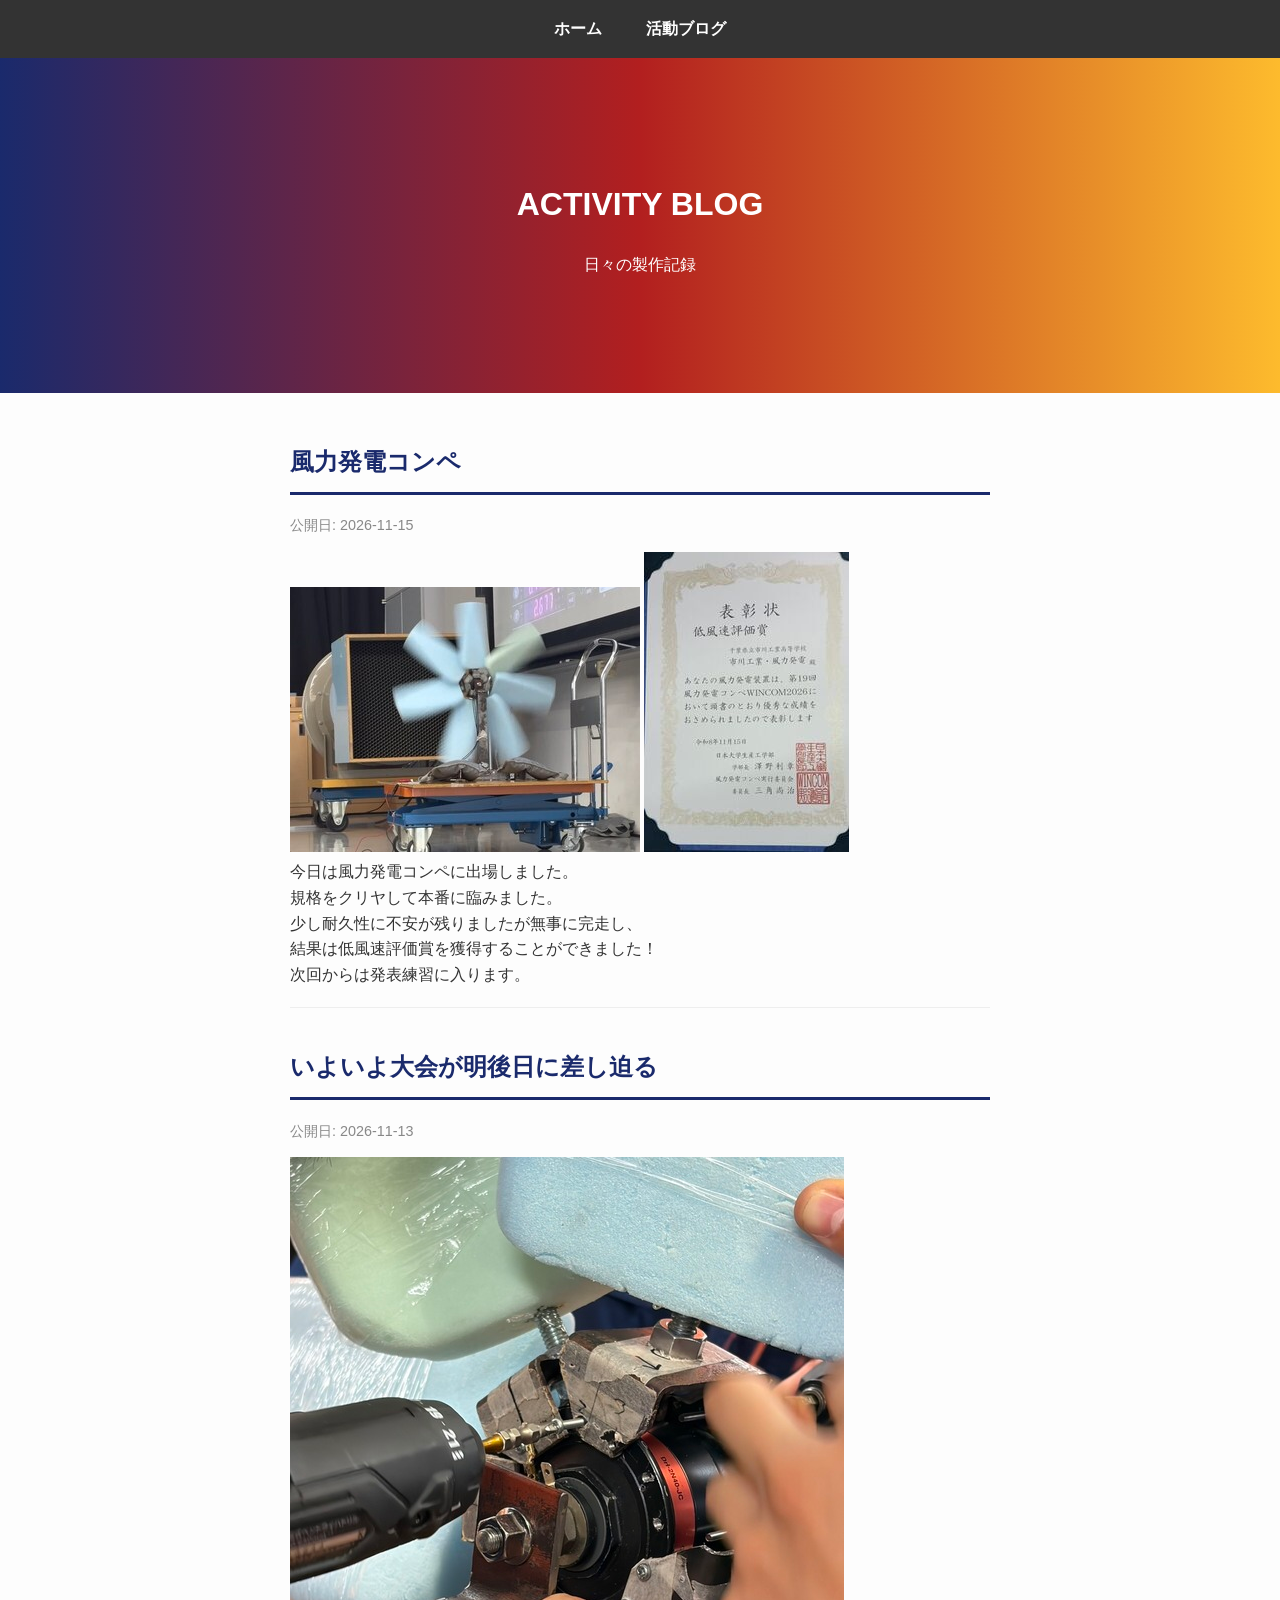
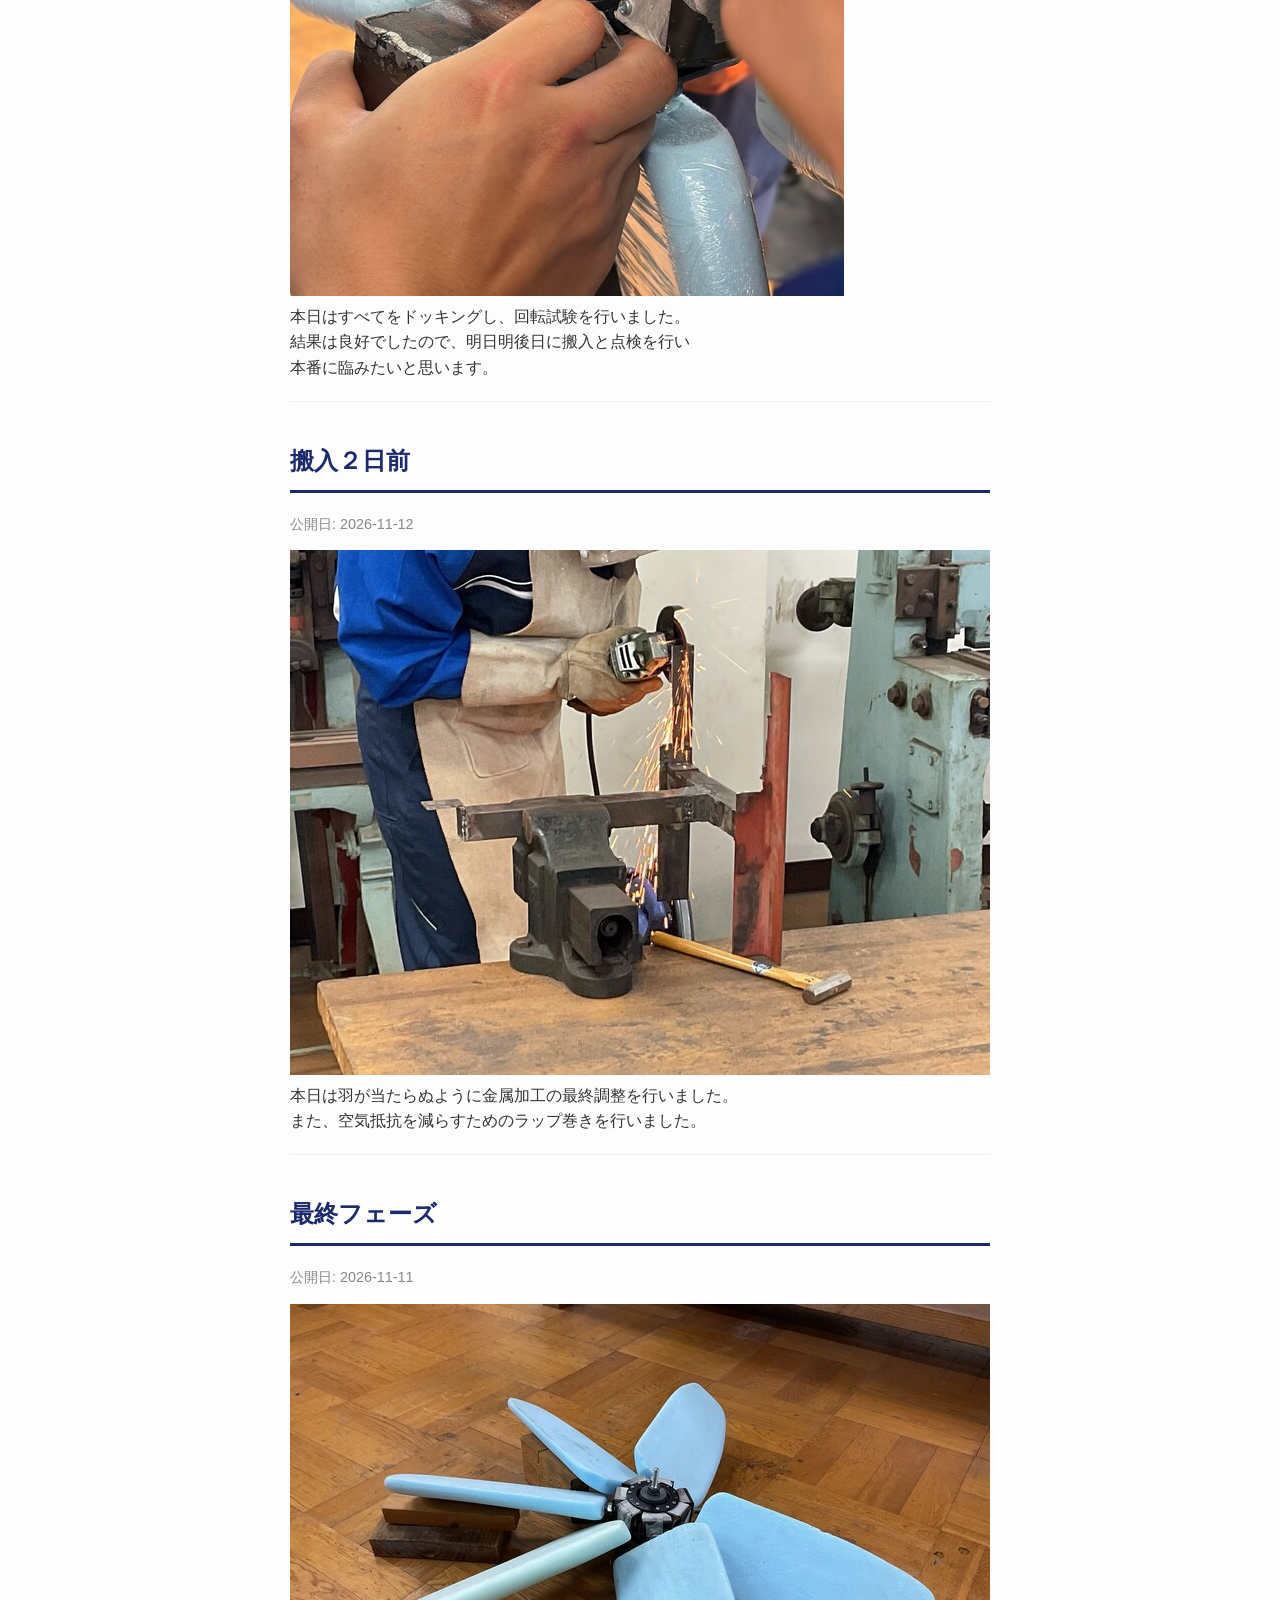
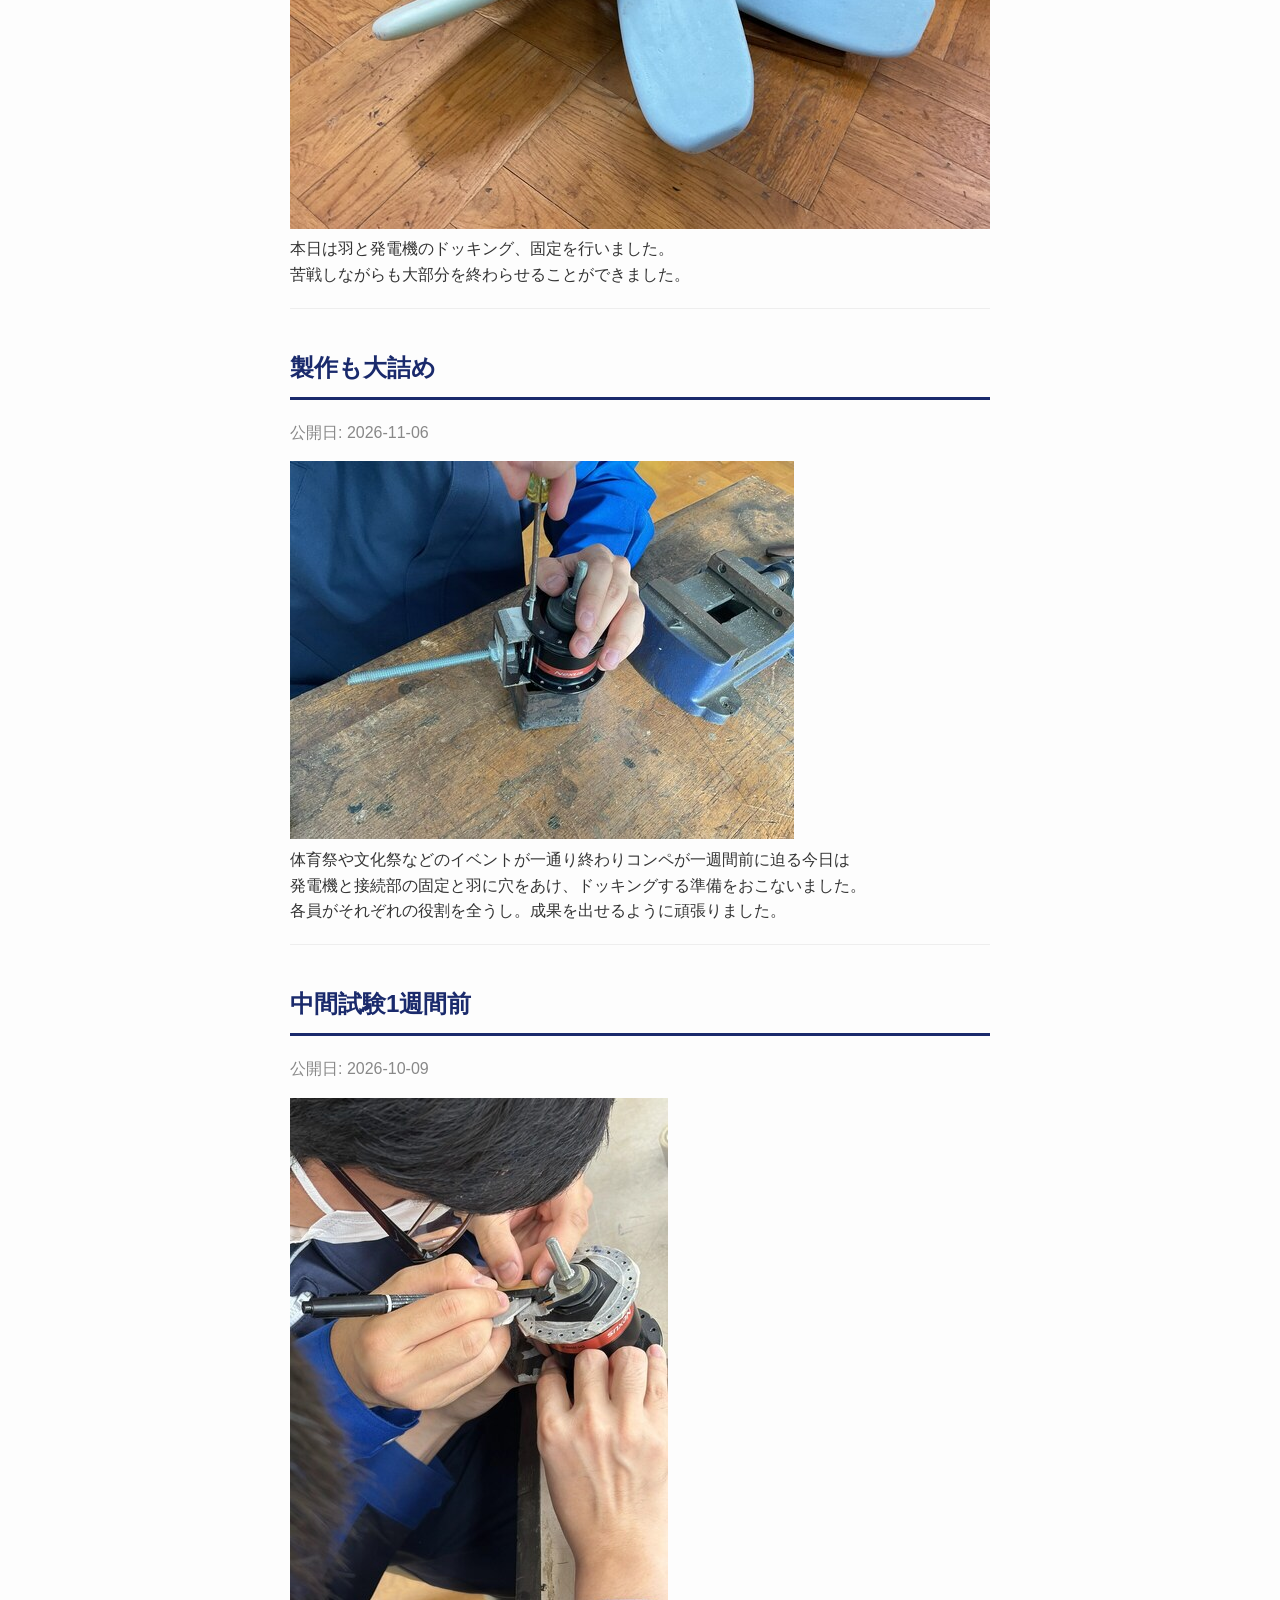
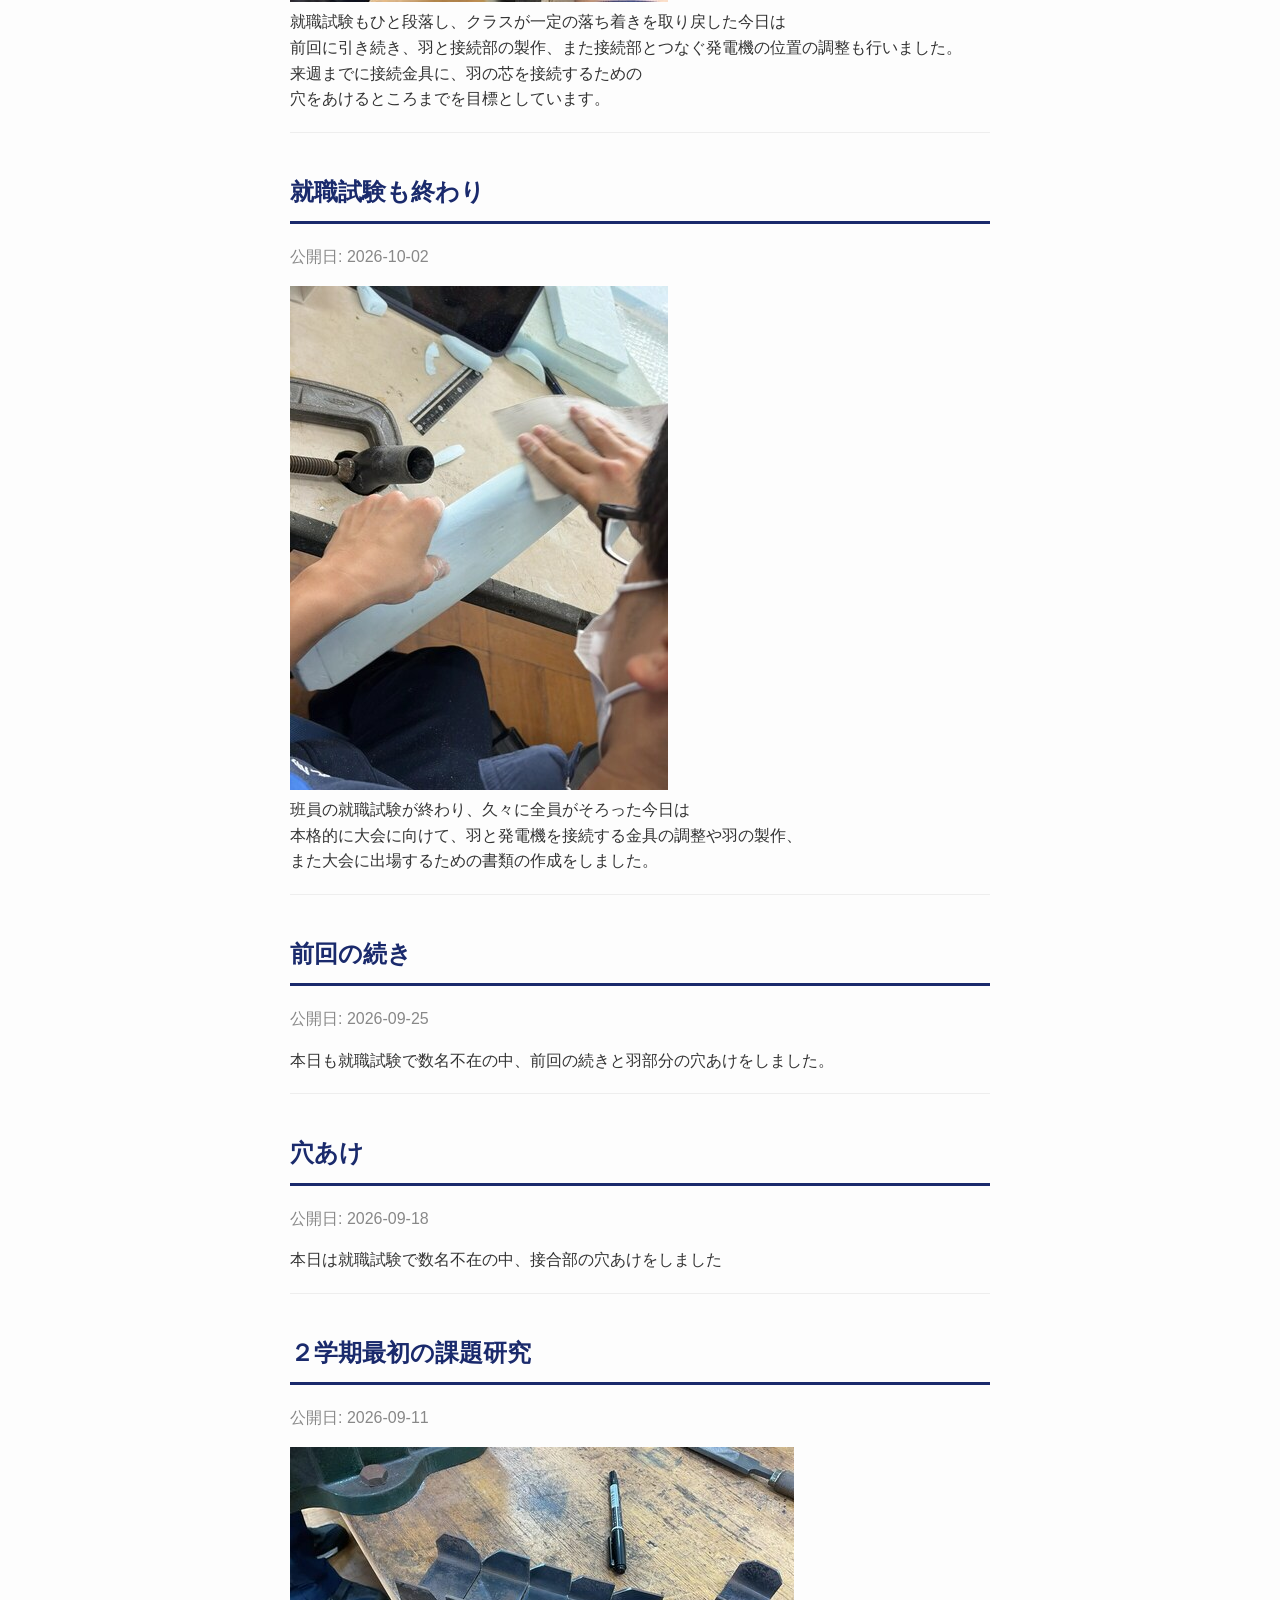
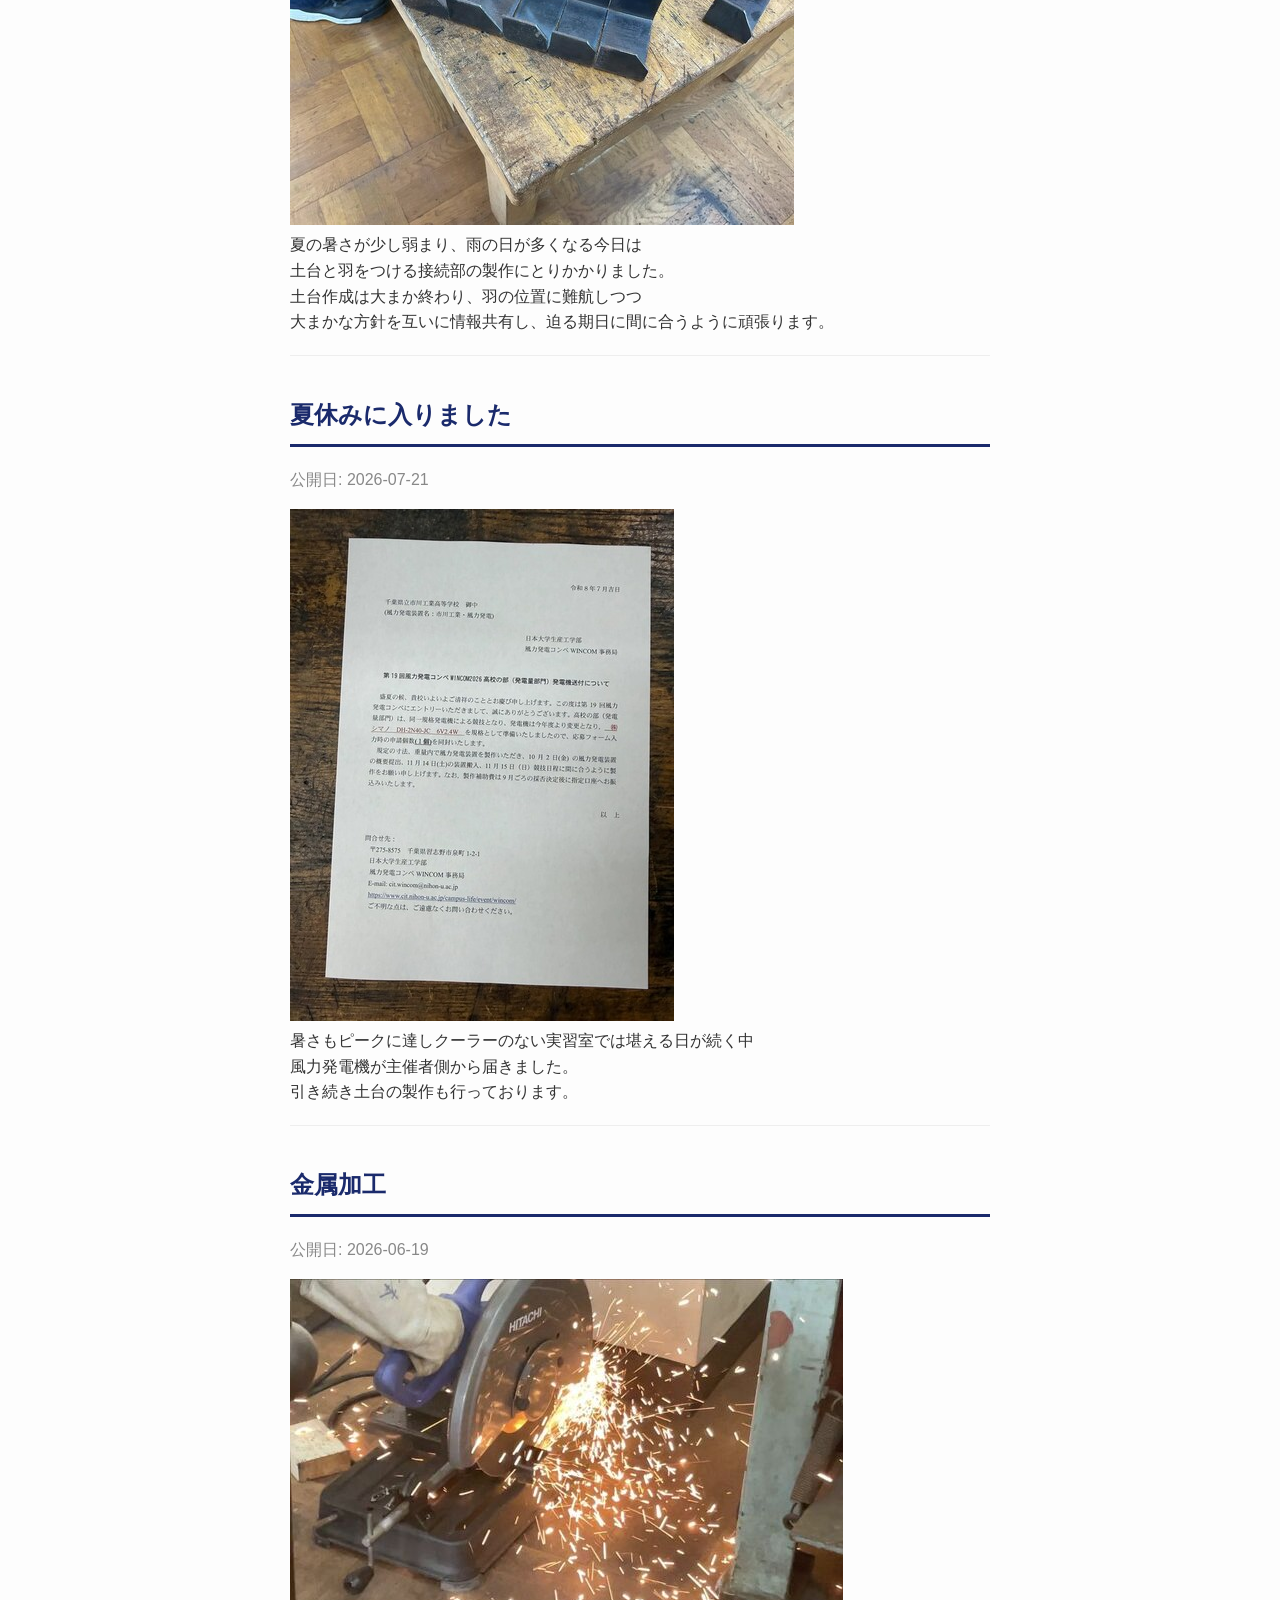
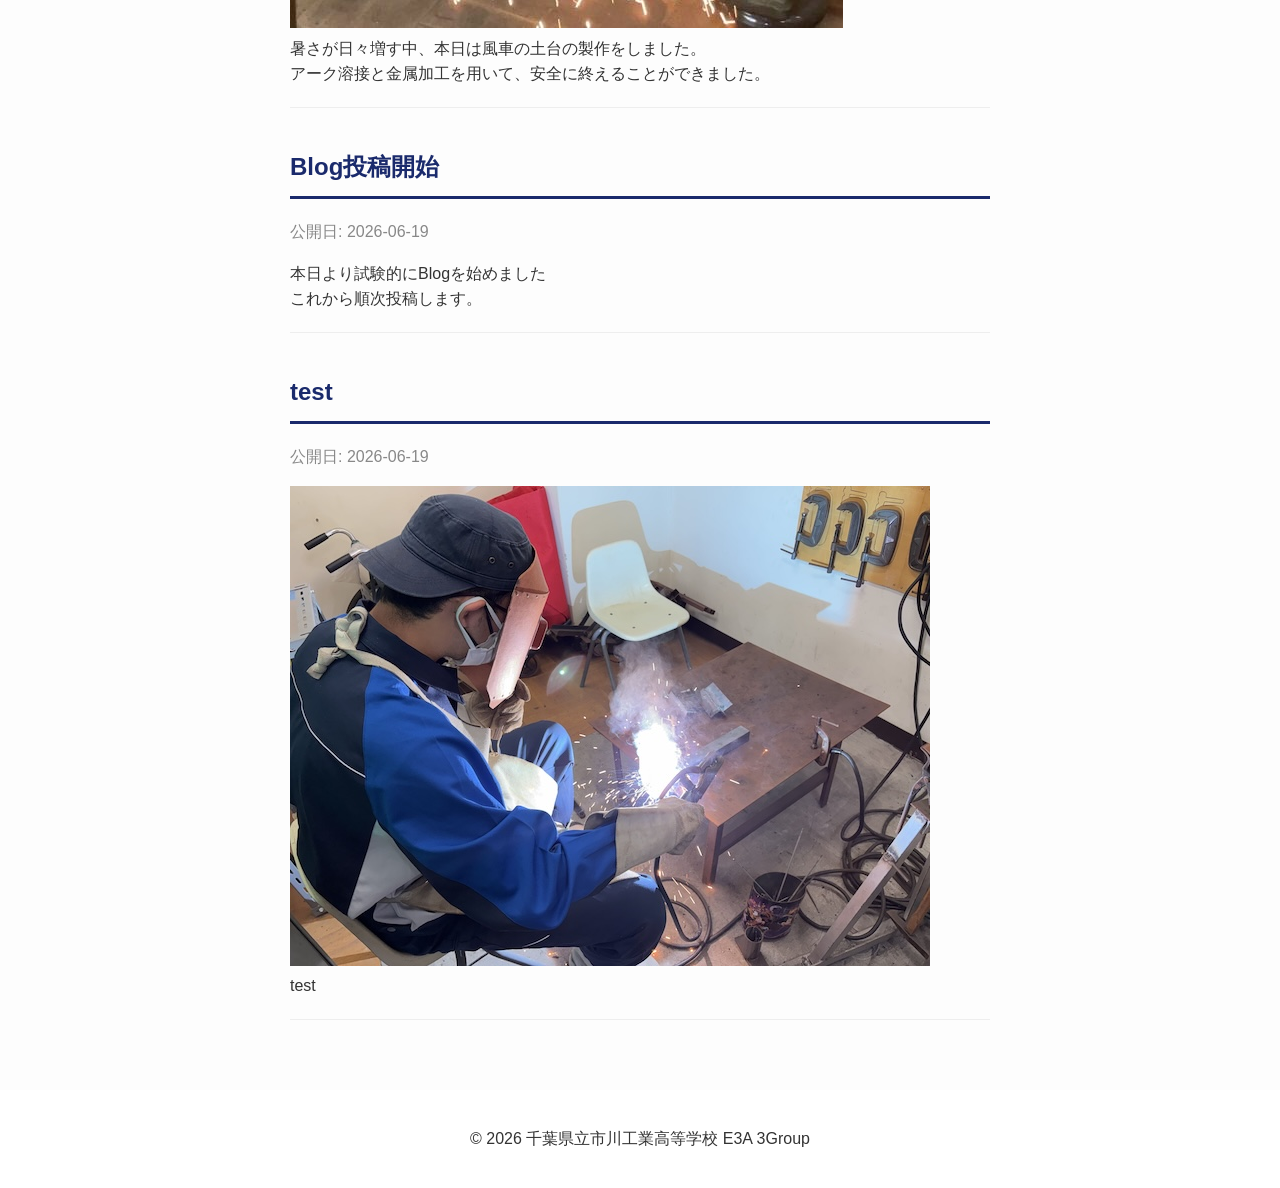
==== commit 7fd47581: "Update index.html" ====
--- a/index.html
+++ b/index.html
@@ -2,6 +2,7 @@
 <html lang='ja'>
 <head>
     <meta charset='UTF-8'>
+    <meta name='viewport' content='width=device-width, initial-scale=1.0'>
     <link rel='stylesheet' href='index.css'>
     <title>ブログ - 市川工業E3A 3班</title>
 </head>
--- a/index.css
+++ b/index.css
@@ -178,3 +178,34 @@
 
 /* Overwrite for blog index.html from build_blog.py*/
 .post-body { white-space: pre-wrap; word-wrap: break-word; line-height: 1.6; }
+
+/* Back to Top Button */
+#back-to-top {
+    position: fixed;
+    right: 24px;
+    bottom: 24px;
+    width: 46px;
+    height: 46px;
+    border: none;
+    border-radius: 50%;
+    background: #1a2a6c;
+    color: #fff;
+    font-size: 1.2rem;
+    cursor: pointer;
+    box-shadow: 0 4px 12px rgba(0, 0, 0, 0.2);
+    opacity: 0;
+    pointer-events: none;
+    transform: translateY(10px);
+    transition: opacity 0.25s ease, transform 0.25s ease, background-color 0.2s ease;
+    z-index: 1000;
+}
+
+#back-to-top.show {
+    opacity: 1;
+    pointer-events: auto;
+    transform: translateY(0);
+}
+
+#back-to-top:hover {
+    background: #b21f1f;
+}
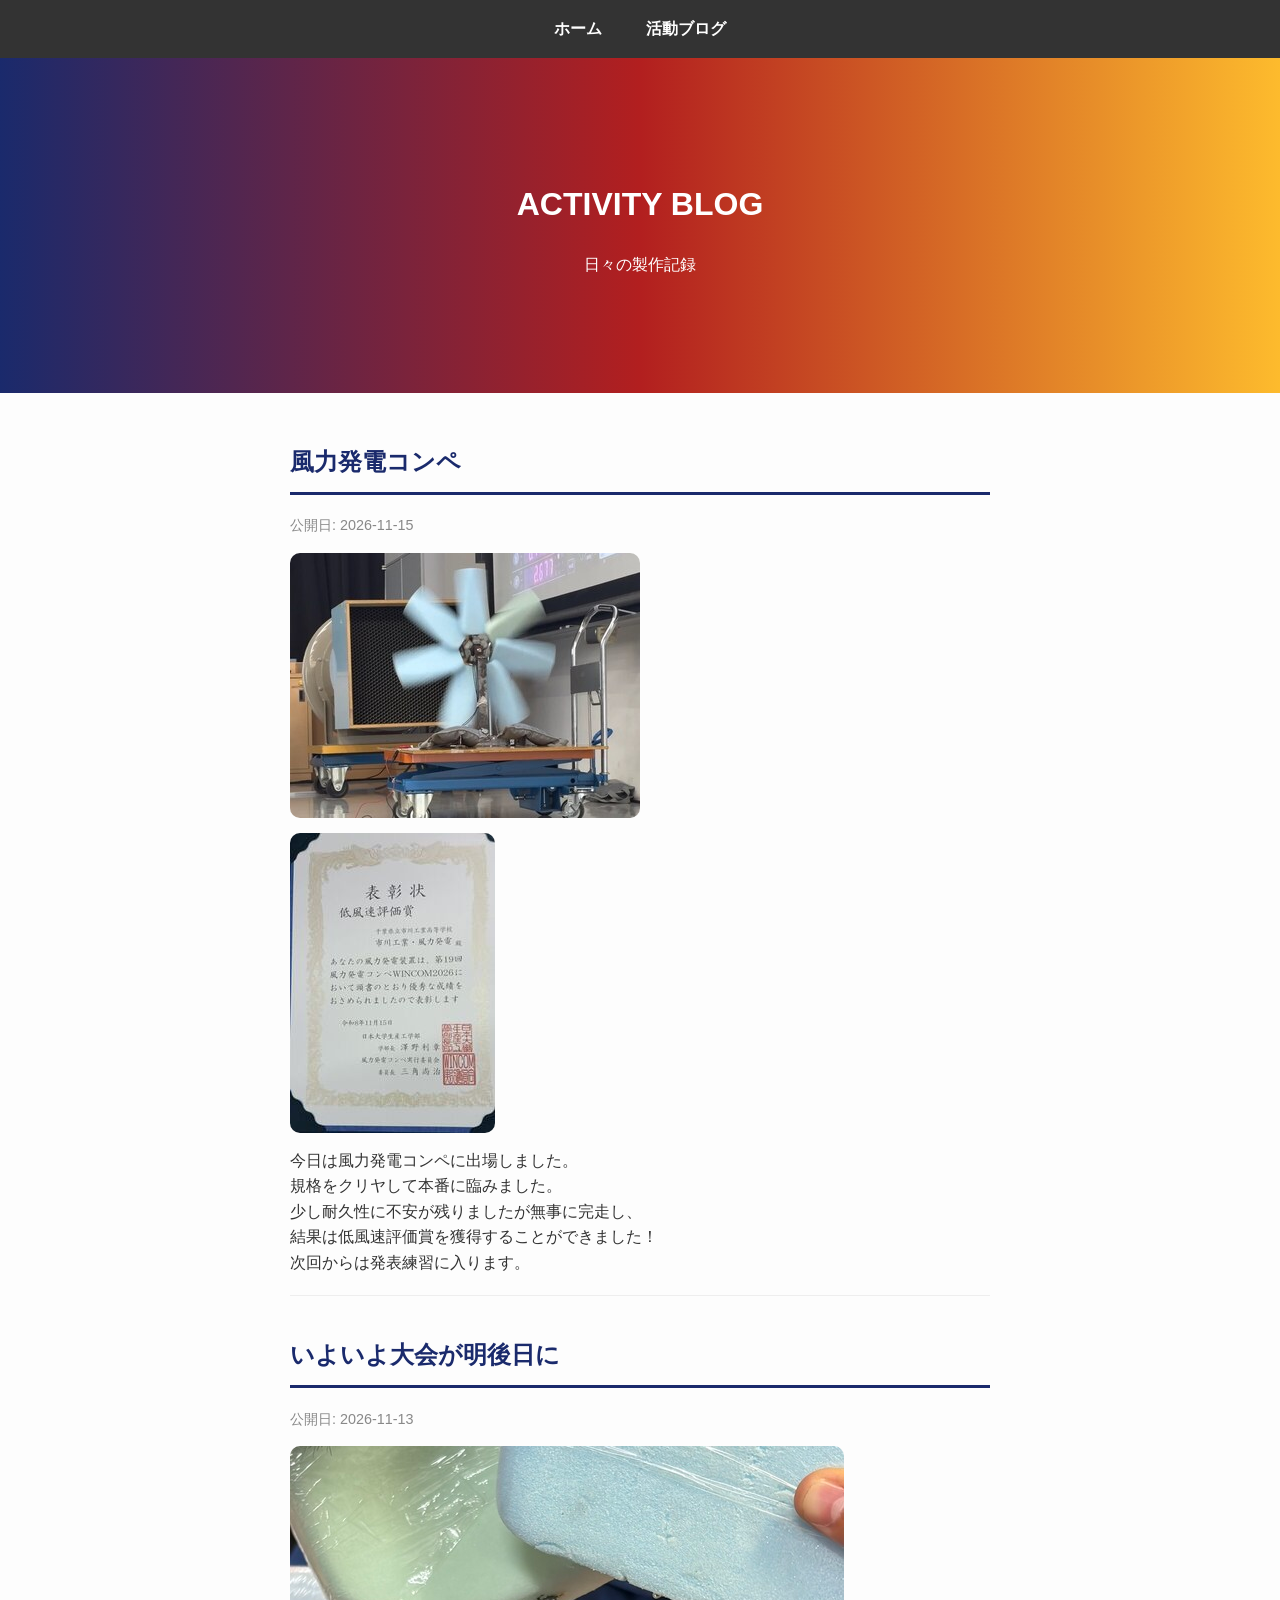
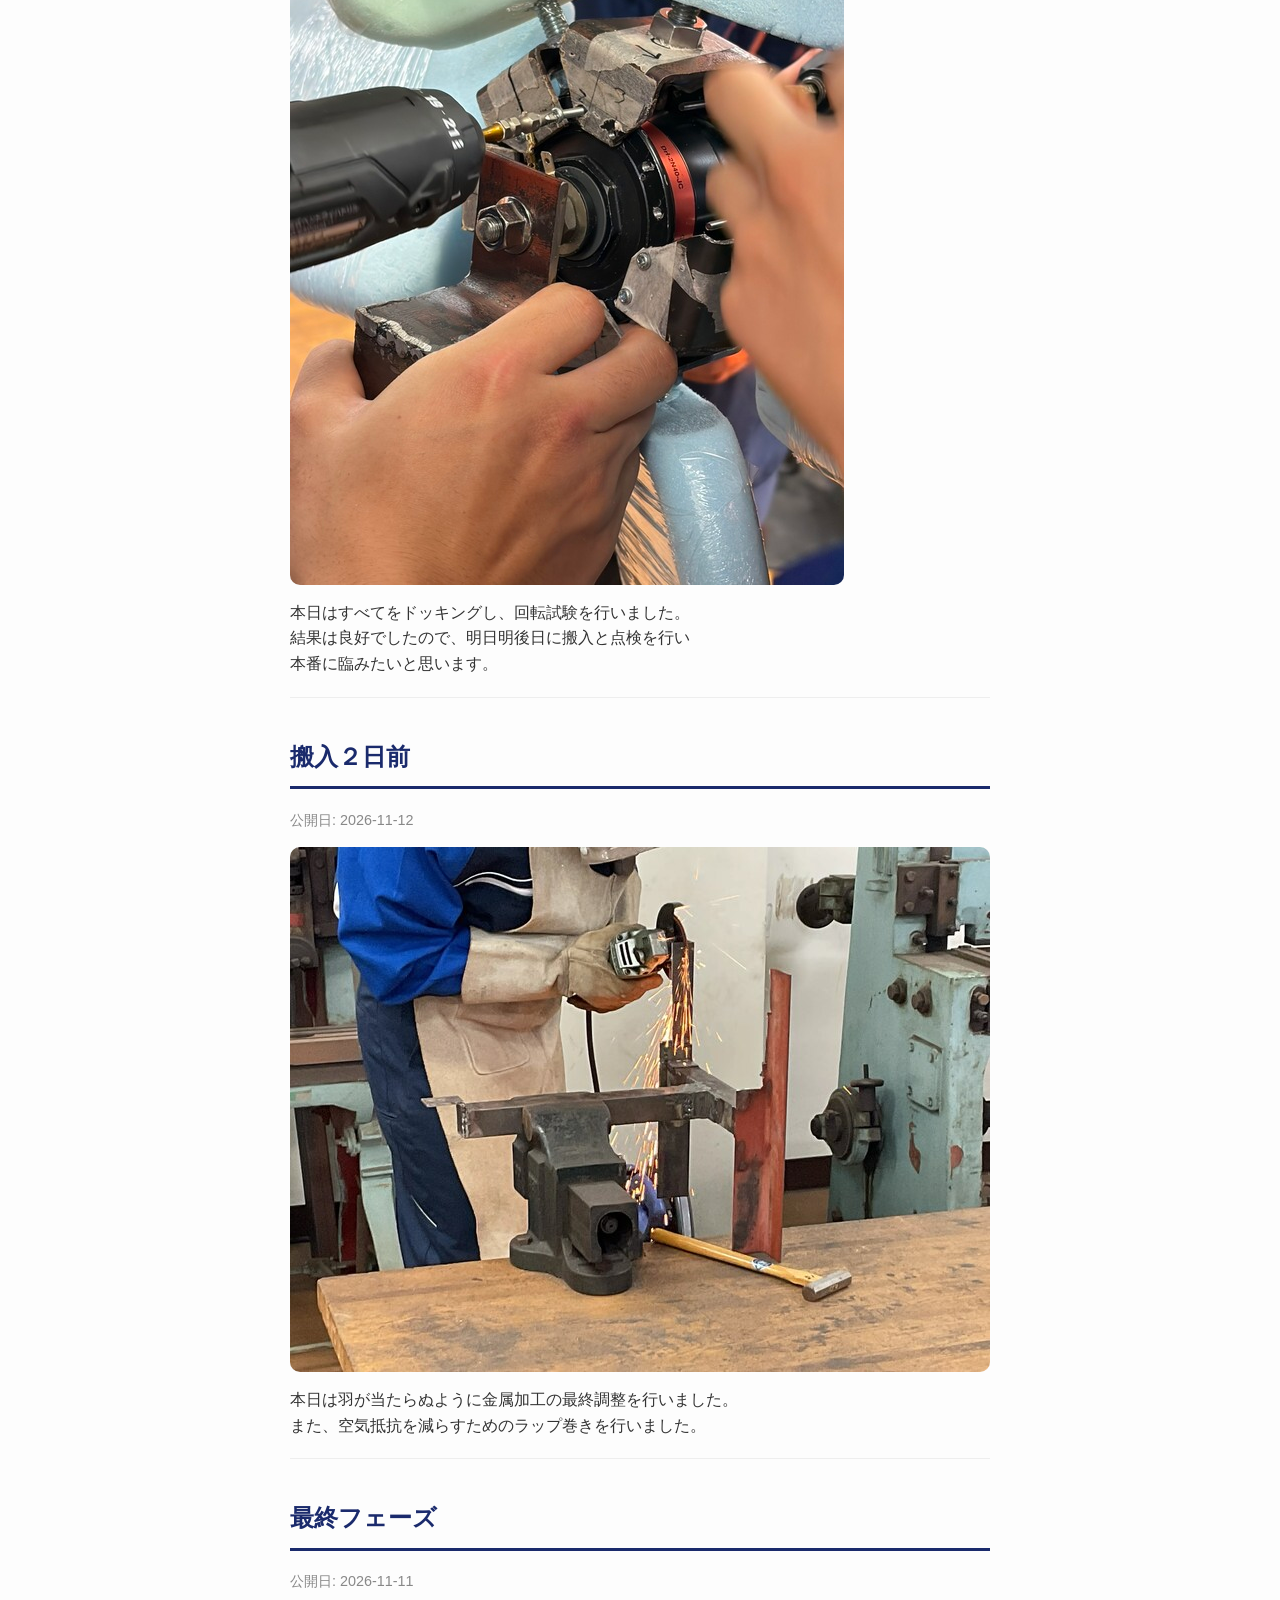
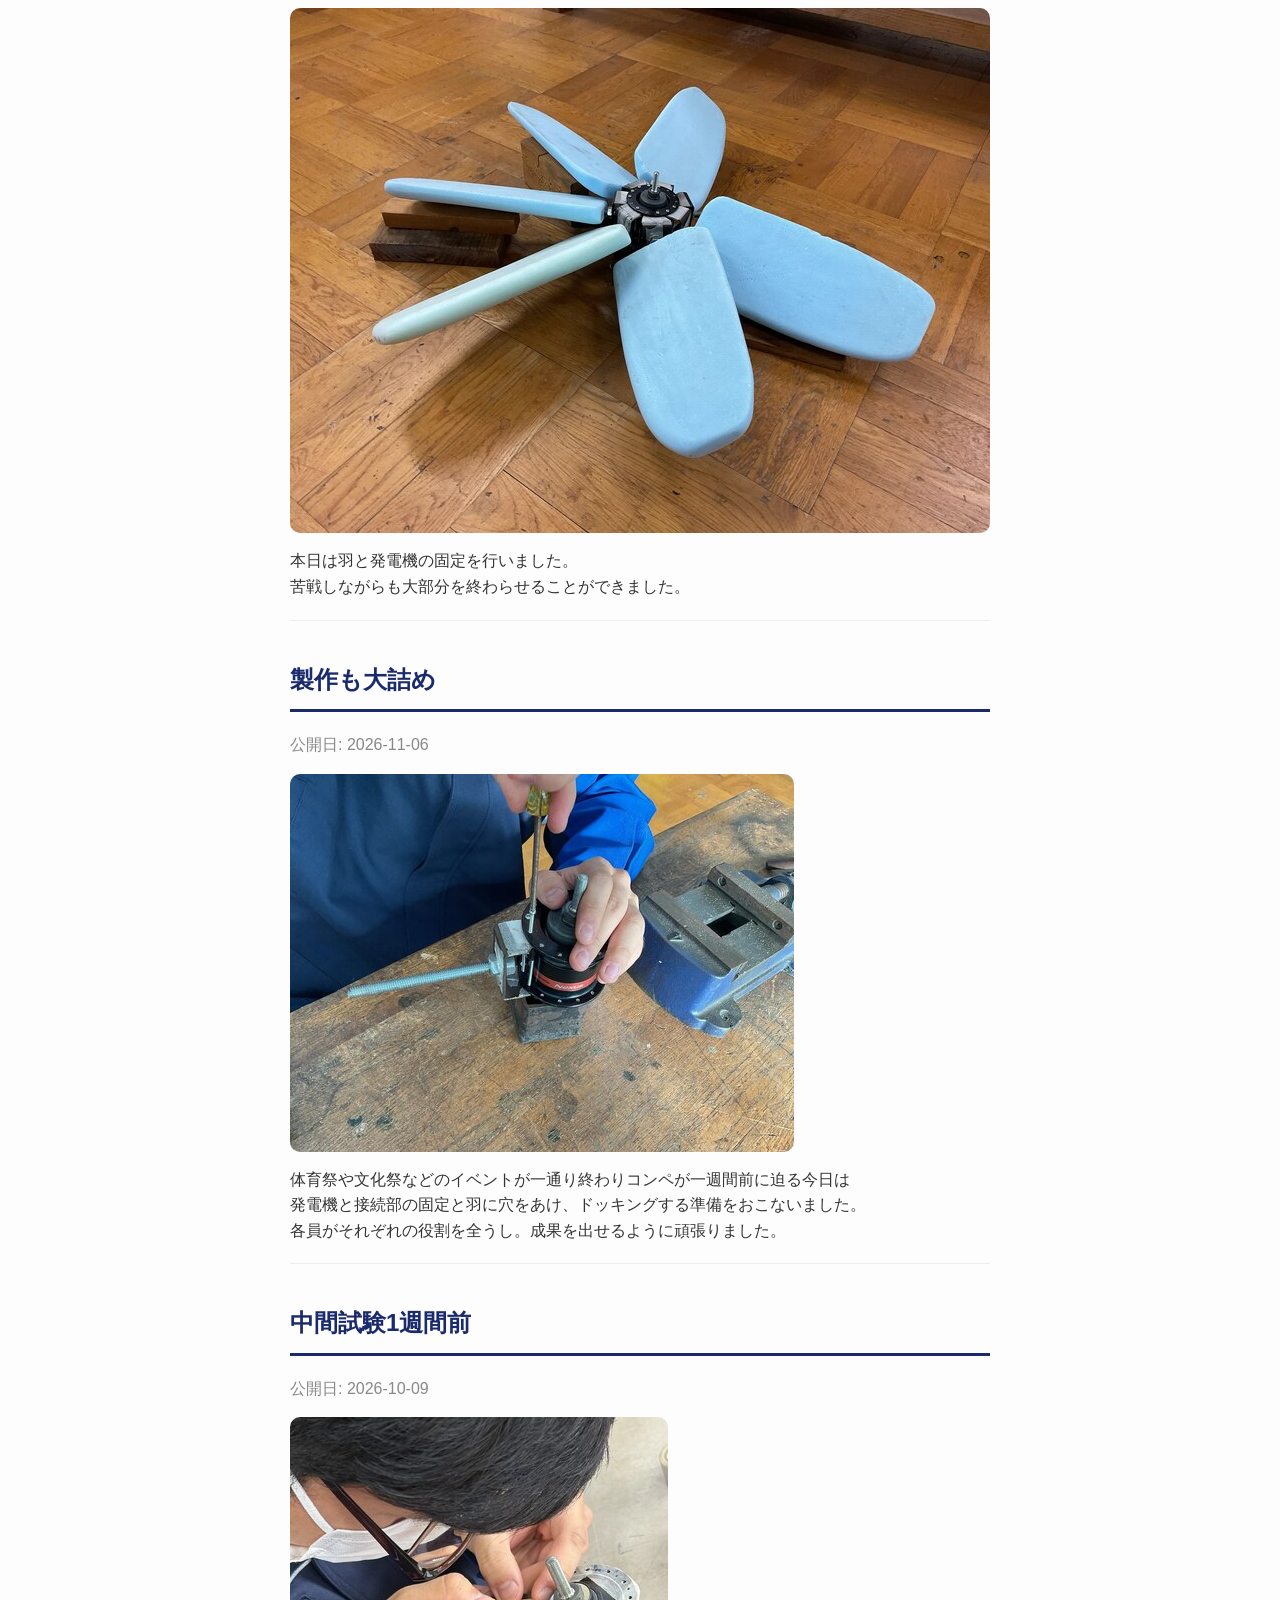
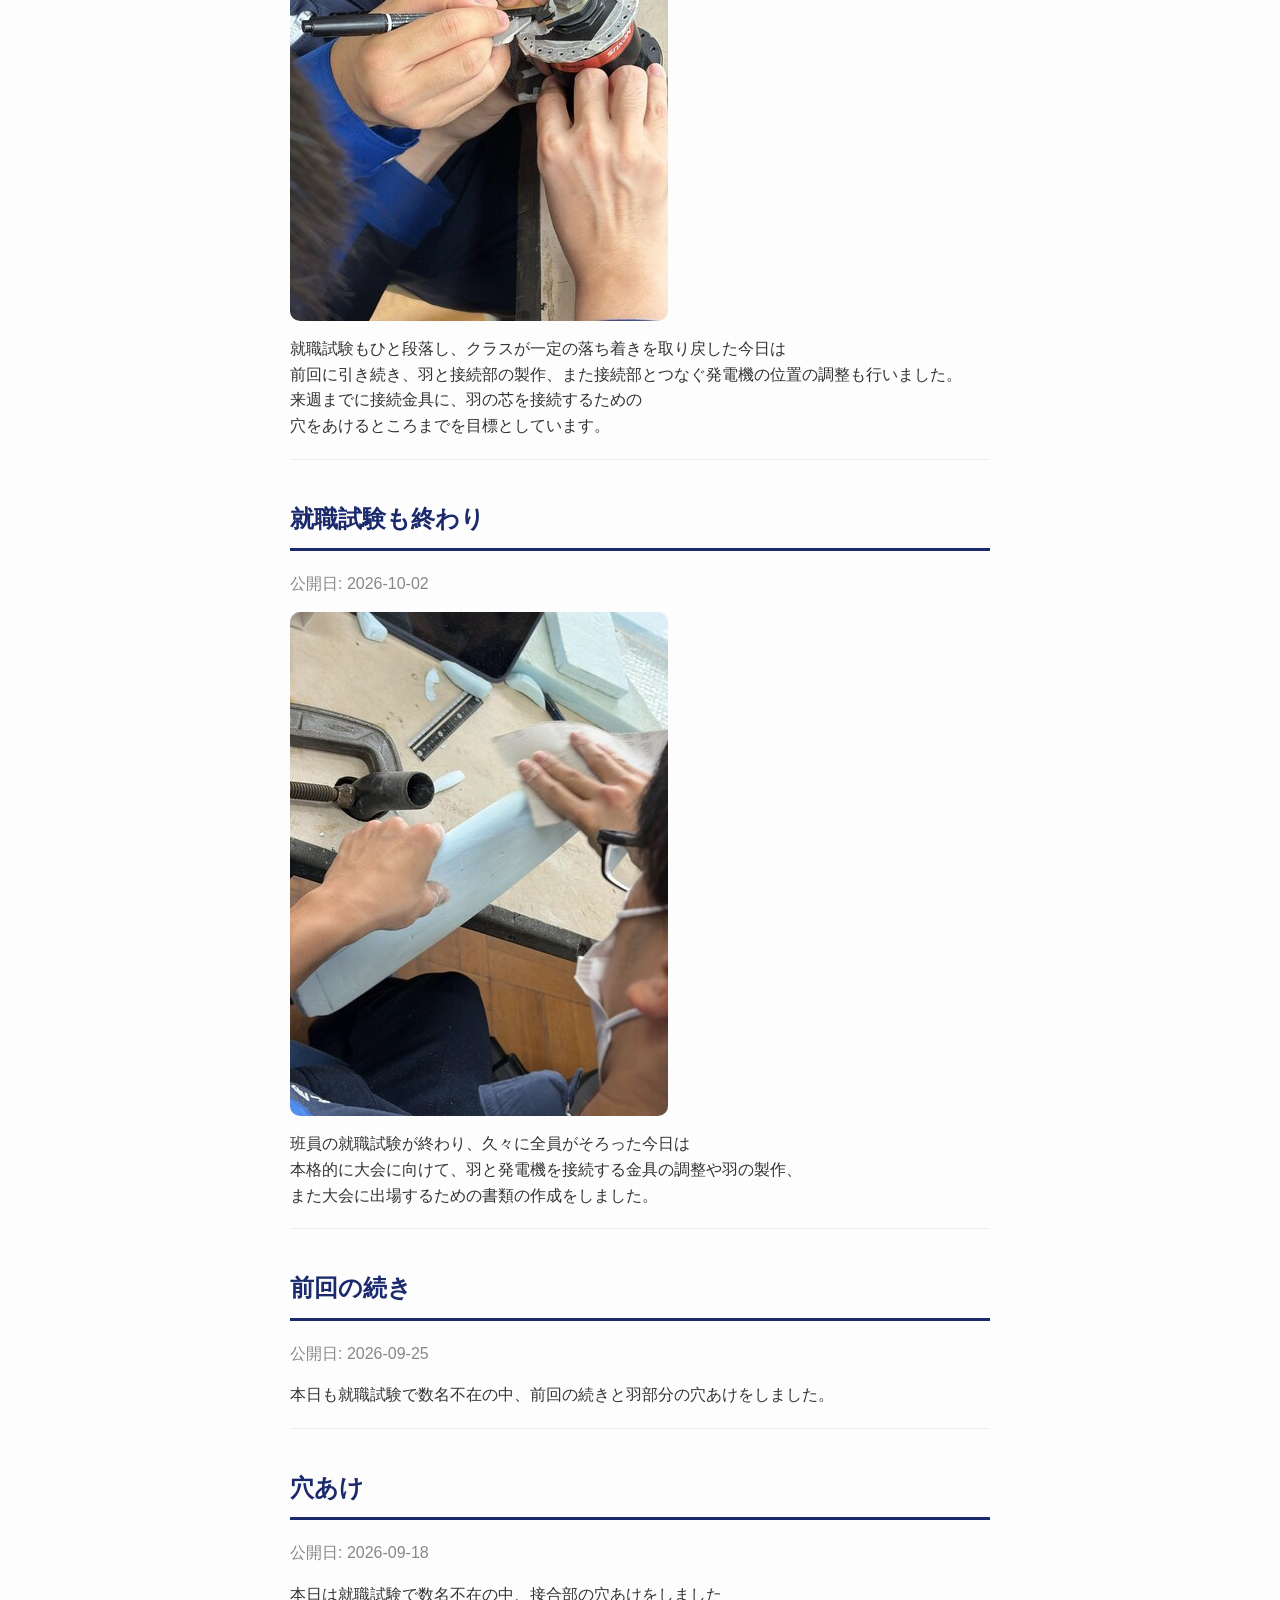
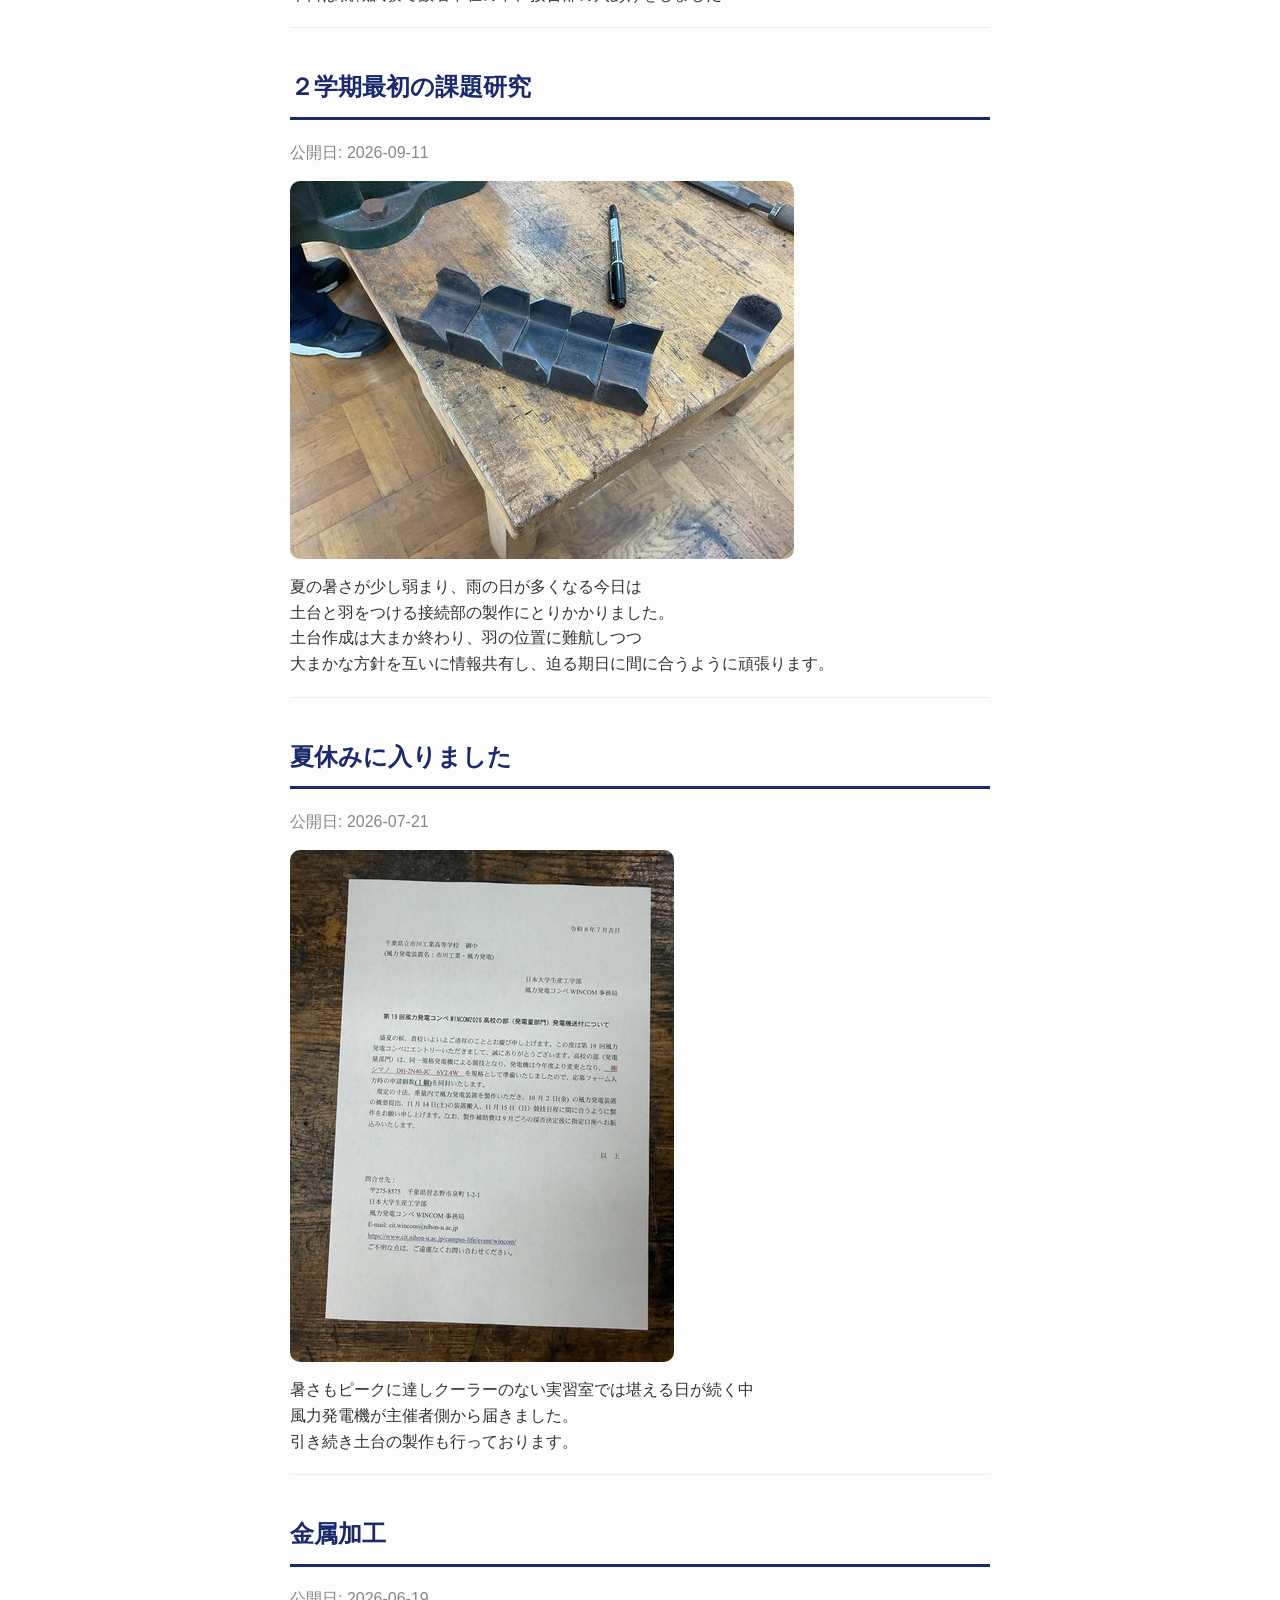
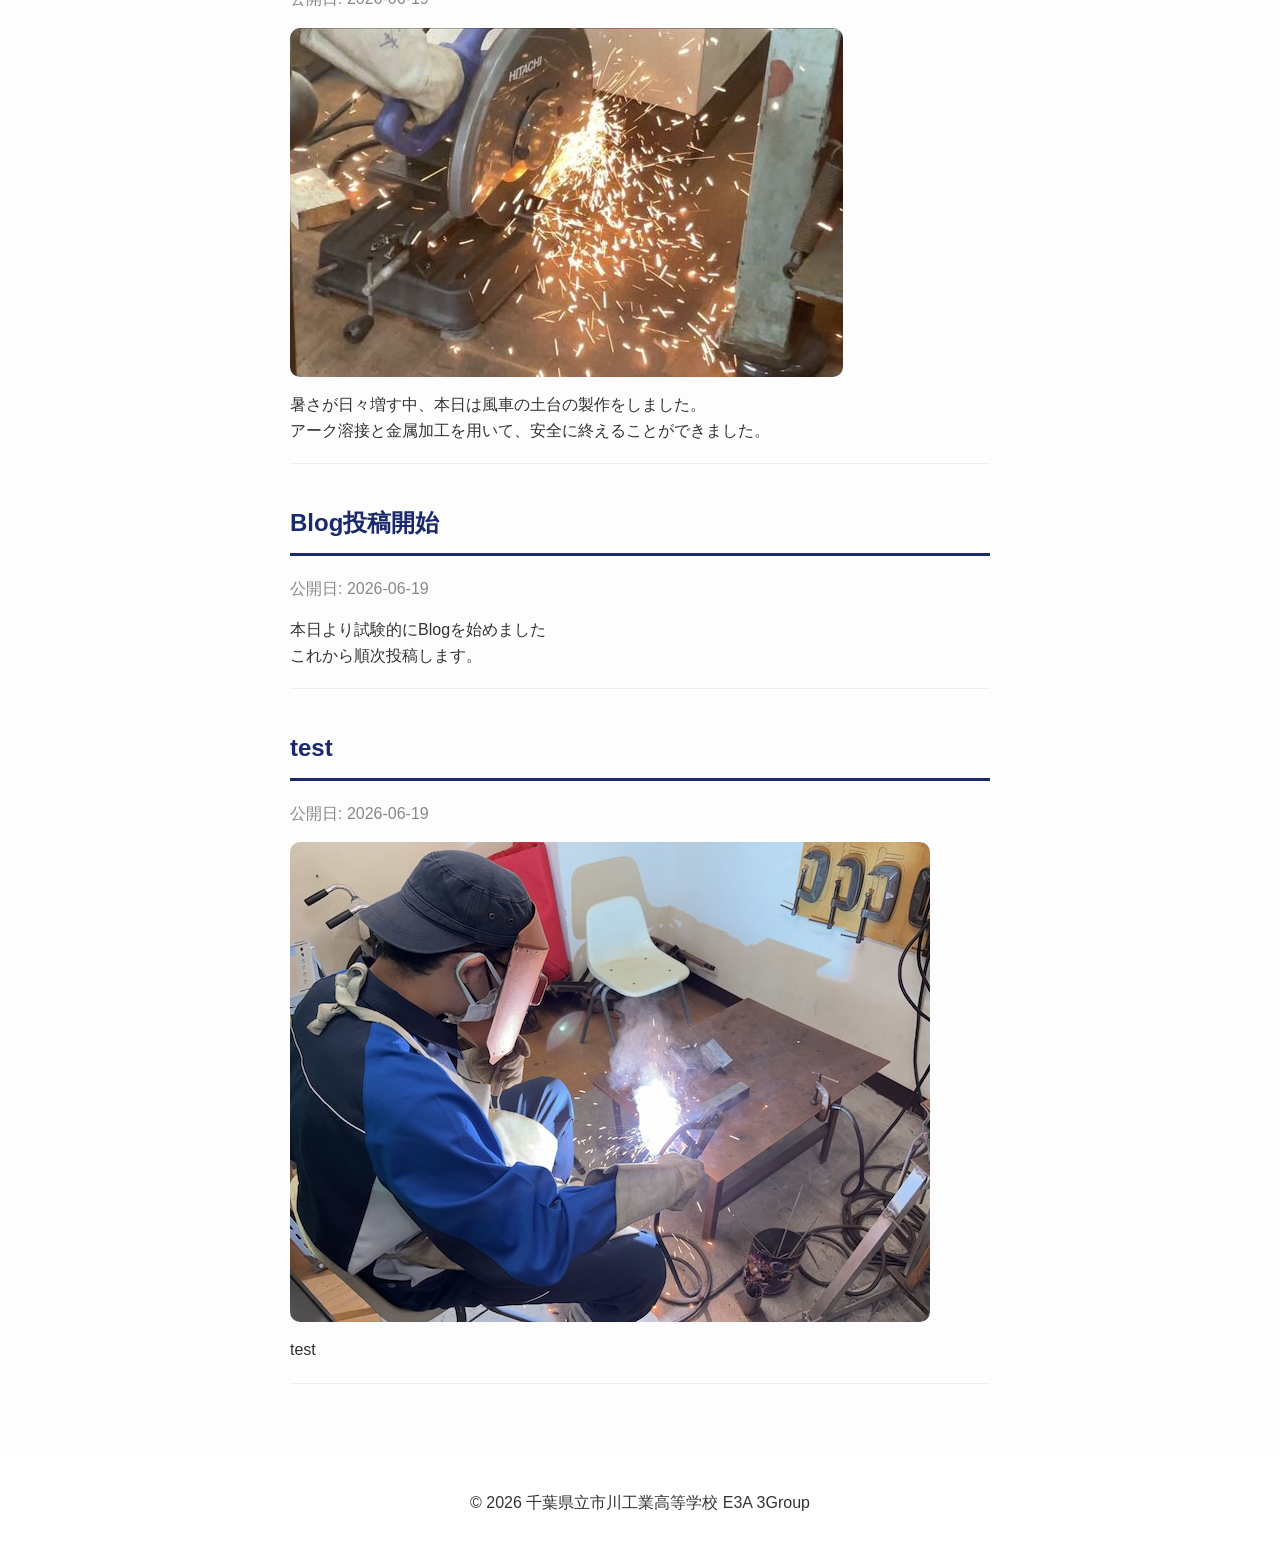
==== commit 1e3ccf1f: "Update index.html" ====
--- a/index.html
+++ b/index.html
@@ -25,7 +25,7 @@
             <div class='post-body'>今日は風力発電コンペに出場しました。<br>規格をクリヤして本番に臨みました。<br>少し耐久性に不安が残りましたが無事に完走し、<br>結果は低風速評価賞を獲得することができました！<br>次回からは発表練習に入ります。</div>
         </article>
         <article style='margin-bottom: 40px; border-bottom: 1px solid #eee; padding-bottom: 20px;'>
-            <h2>いよいよ大会が明後日に差し迫る</h2>
+            <h2>いよいよ大会が明後日に</h2>
             <p style='color: #888; font-size: 0.9rem;'>公開日: 2026-11-13</p>
             <img src= "IMG_3230.jpeg">
             <div class='post-body'>本日はすべてをドッキングし、回転試験を行いました。<br>結果は良好でしたので、明日明後日に搬入と点検を行い<br>本番に臨みたいと思います。</div>
@@ -40,7 +40,7 @@
             <h2>最終フェーズ</h2>
             <p style='color: #888; font-size: 0.9rem;'>公開日: 2026-11-11</p>
             <img src= "Image_DAA1F68B-1093-4556-BD19-DDB18EF4D324 (1).jpeg">
-            <div class='post-body'>本日は羽と発電機のドッキング、固定を行いました。<br>苦戦しながらも大部分を終わらせることができました。</div>
+            <div class='post-body'>本日は羽と発電機の固定を行いました。<br>苦戦しながらも大部分を終わらせることができました。</div>
         </article>
         <article style='margin-bottom: 40px; border-bottom: 1px solid #eee; padding-bottom: 20px;'>
             <h2>製作も大詰め</h2>
--- a/index.css
+++ b/index.css
@@ -67,6 +67,14 @@
     max-width: 700px; /* Increased max-width for blog posts */
     margin: 30px auto;
     padding: 0 20px;
+}
+
+main#blog-list img {
+    max-width: 100%;
+    height: auto;
+    display: block;
+    margin: 15px 0;
+    border-radius: 10px;
 }
 
 .post {
@@ -209,3 +217,57 @@
 #back-to-top:hover {
     background: #b21f1f;
 }
+
+/* Mobile Styles */
+@media (max-width: 768px) {
+    nav {
+        padding: 0.75rem 0.5rem;
+    }
+
+    nav a {
+        margin: 0 10px;
+        font-size: 0.9rem;
+    }
+
+    header {
+        padding: 56px 16px;
+    }
+
+    header h1 {
+        font-size: 1.6rem;
+    }
+
+    main,
+    main#blog-list {
+        margin: 24px auto;
+        padding: 0 14px;
+    }
+
+    main#blog-list article {
+        margin-bottom: 28px !important;
+        padding-bottom: 16px !important;
+    }
+
+    main#blog-list h2 {
+        font-size: 1.25rem;
+    }
+
+    .post-body {
+        font-size: 0.95rem;
+    }
+
+    main#blog-list img,
+    .post img {
+        max-width: 100%;
+        height: auto;
+        max-height: 300px;
+    }
+
+    #back-to-top {
+        right: 16px;
+        bottom: 16px;
+        width: 40px;
+        height: 40px;
+        font-size: 1rem;
+    }
+}
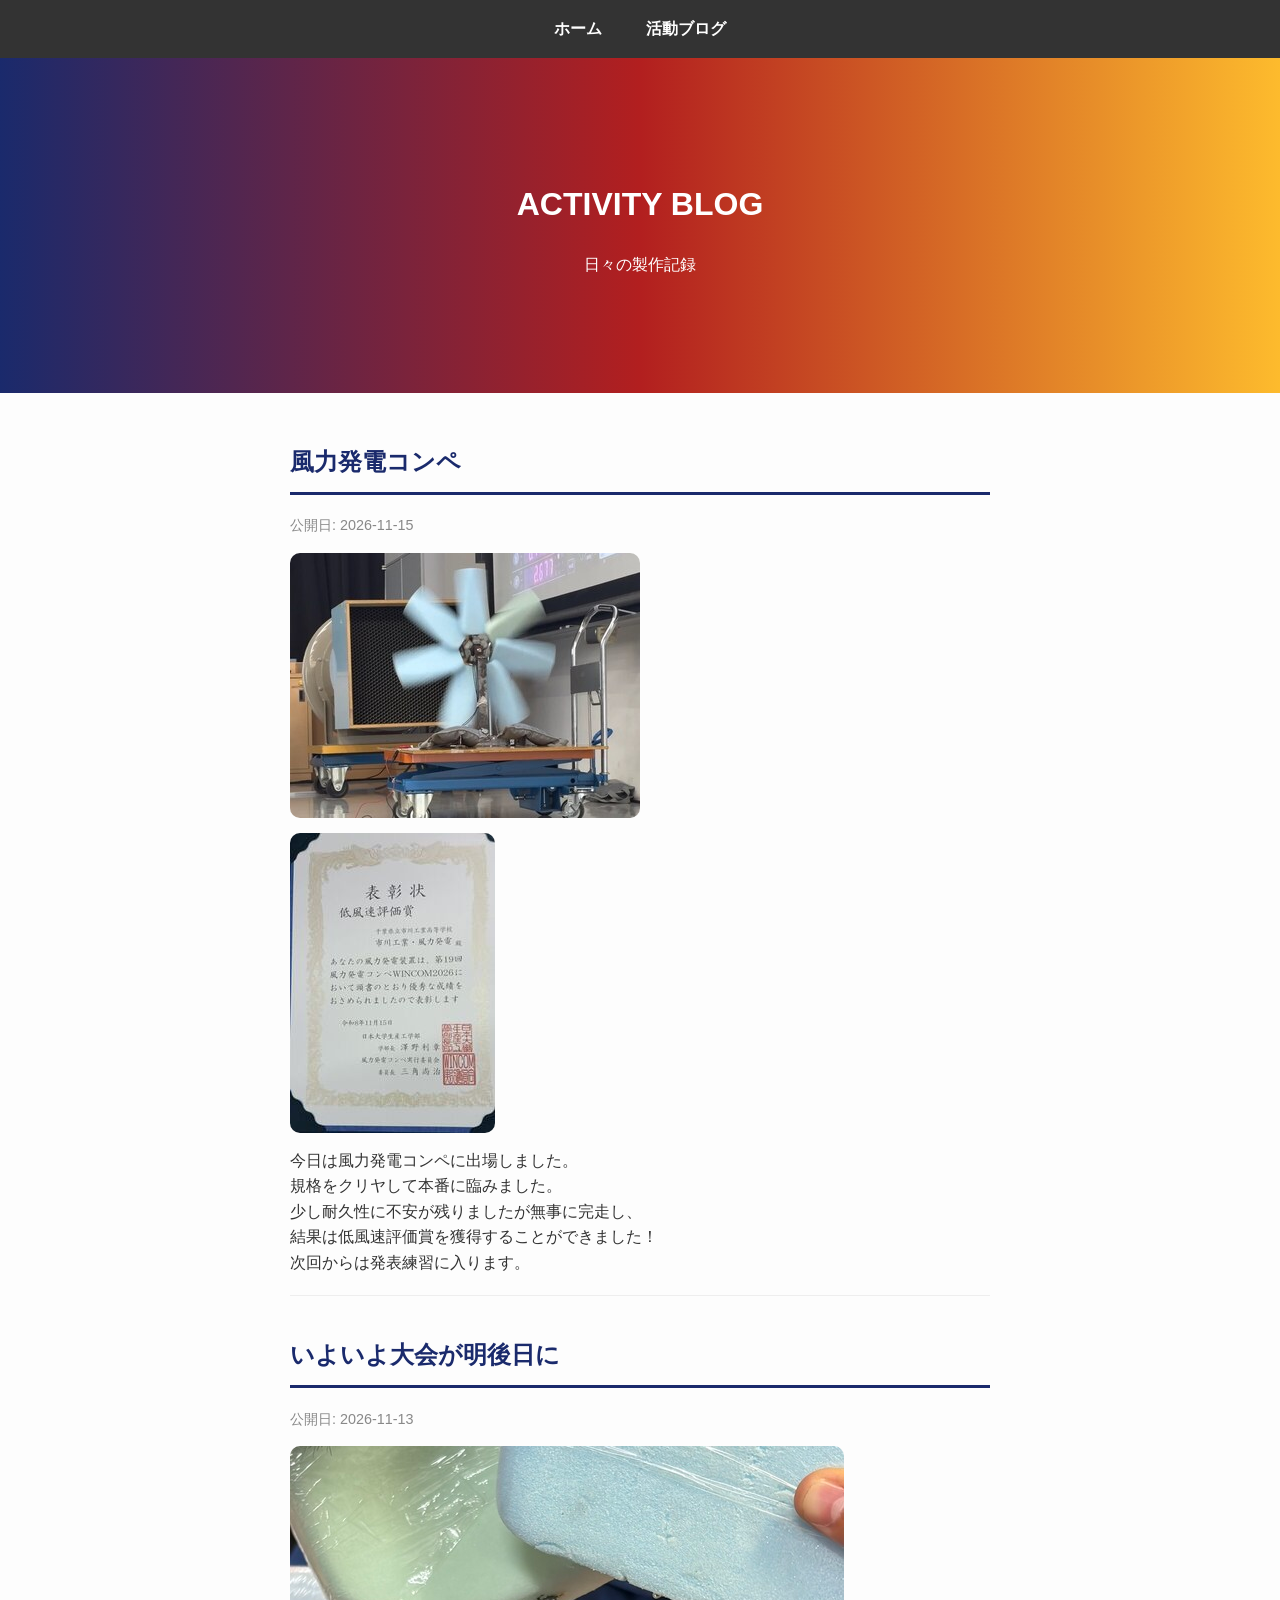
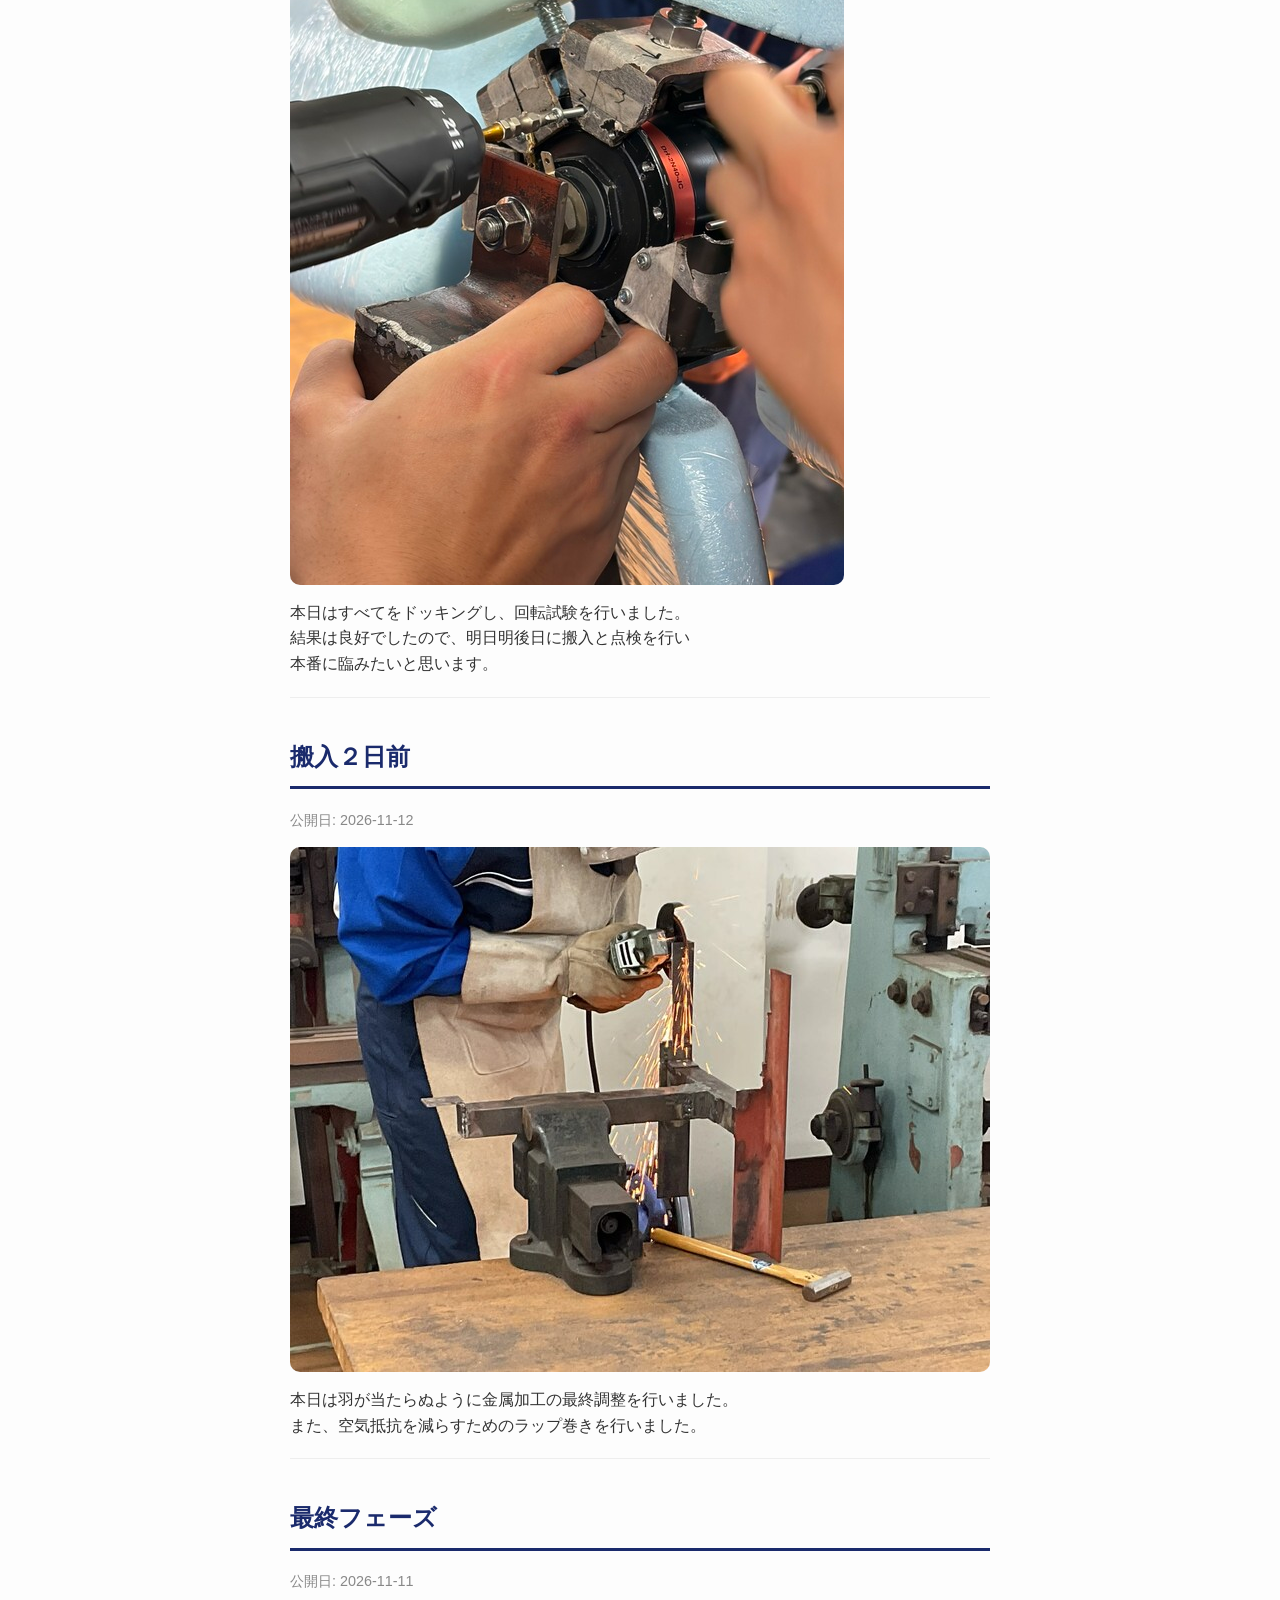
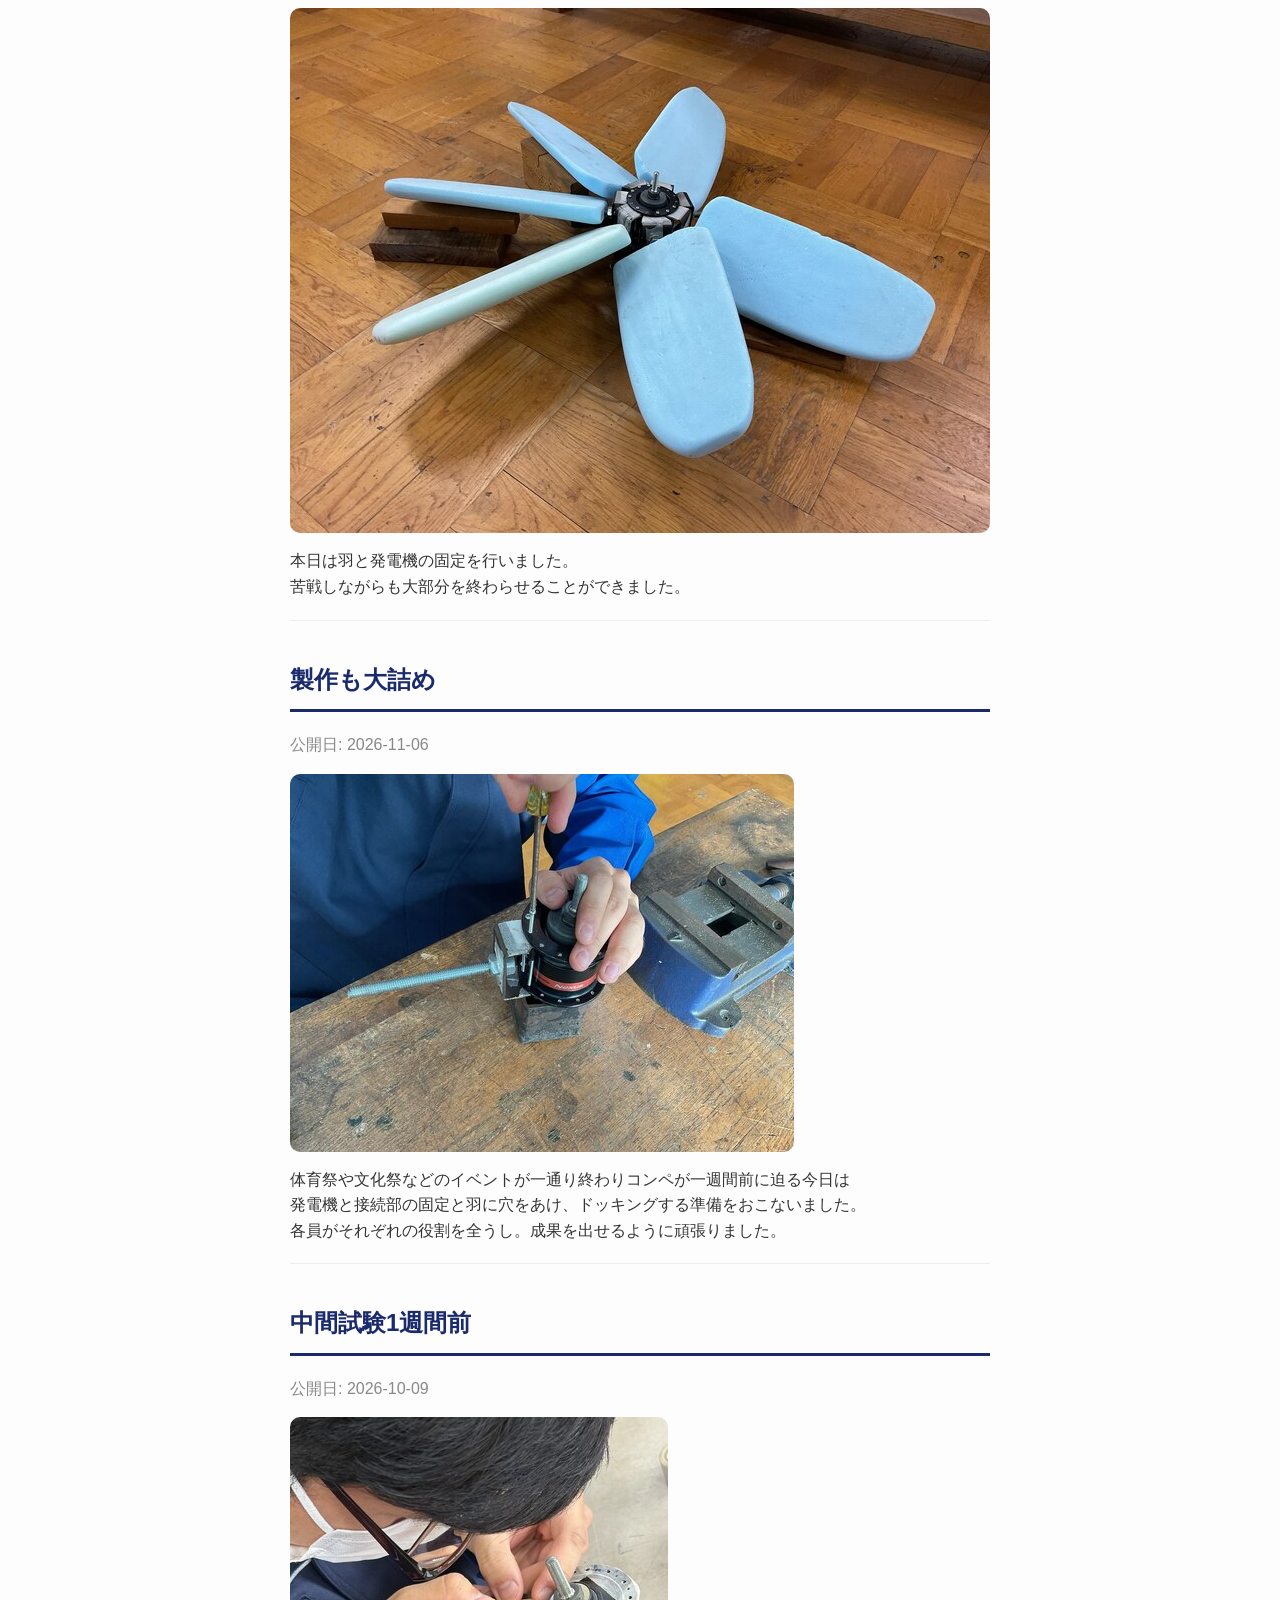
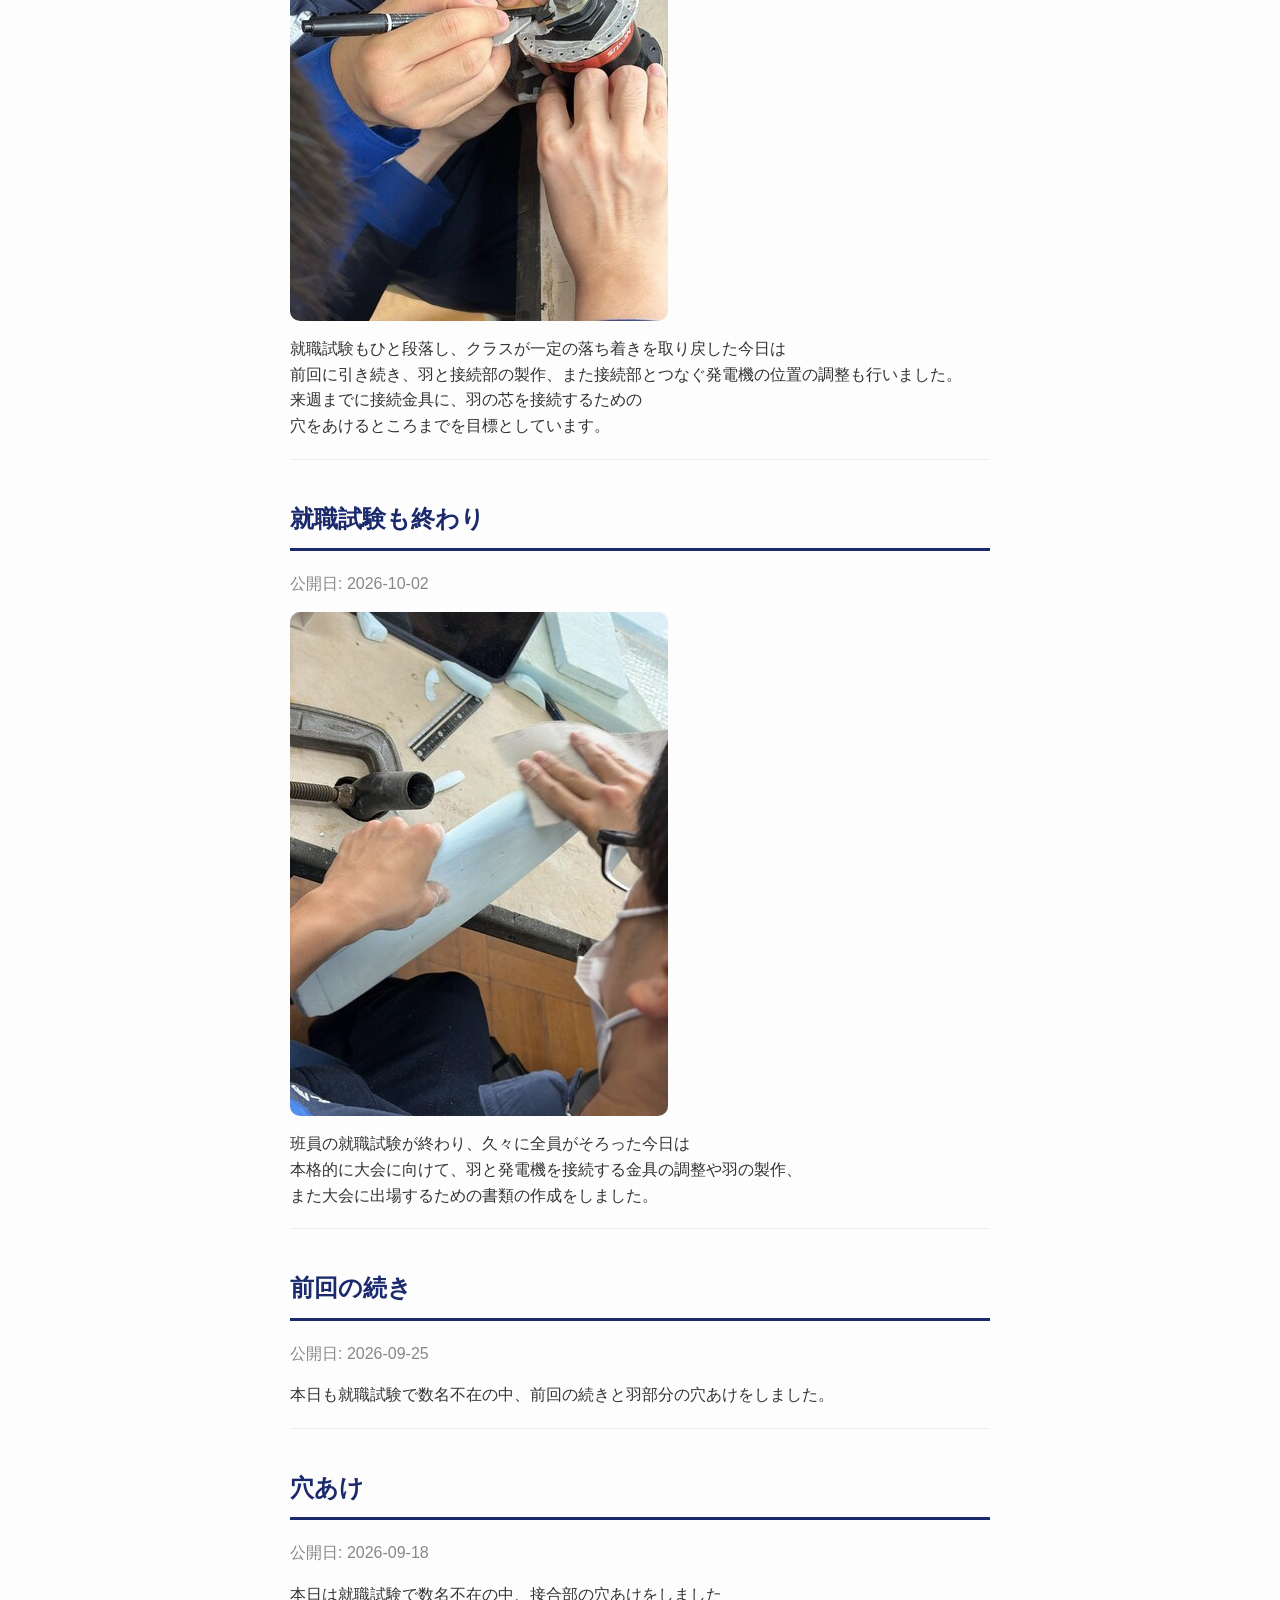
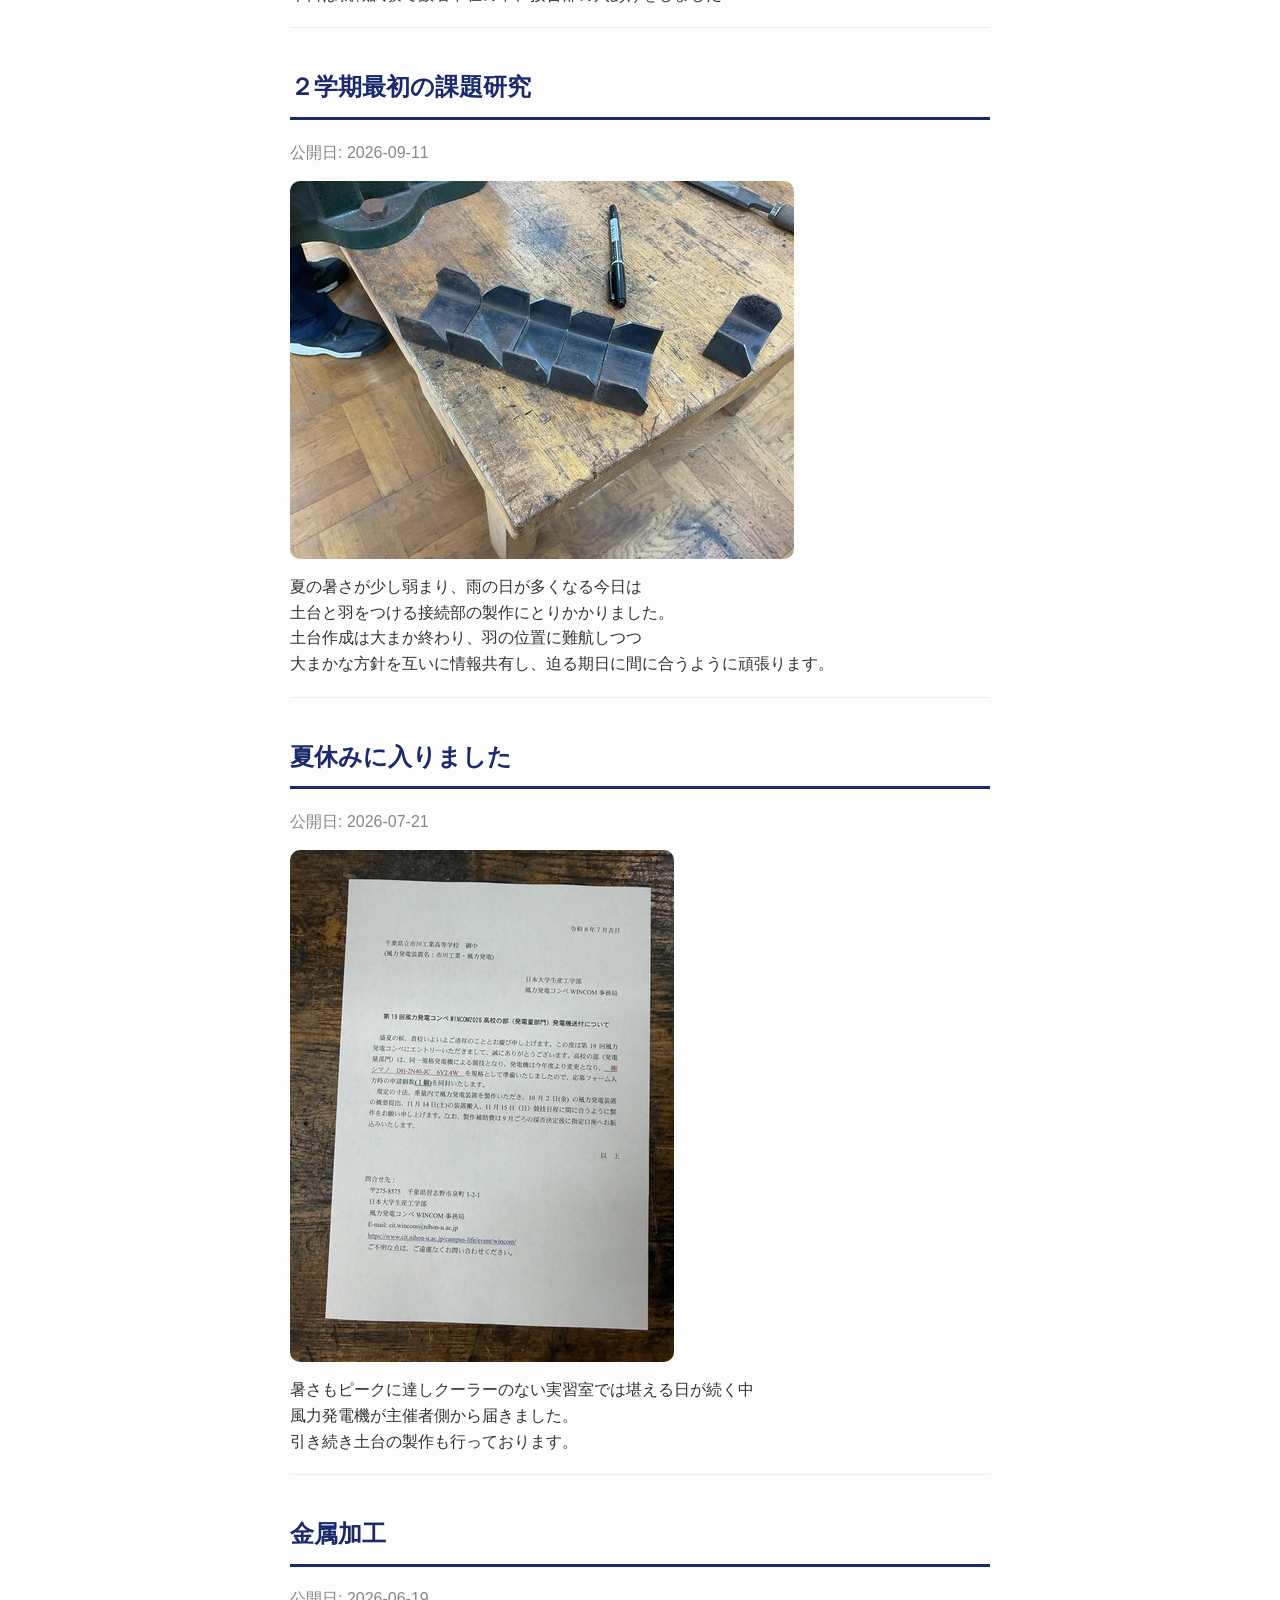
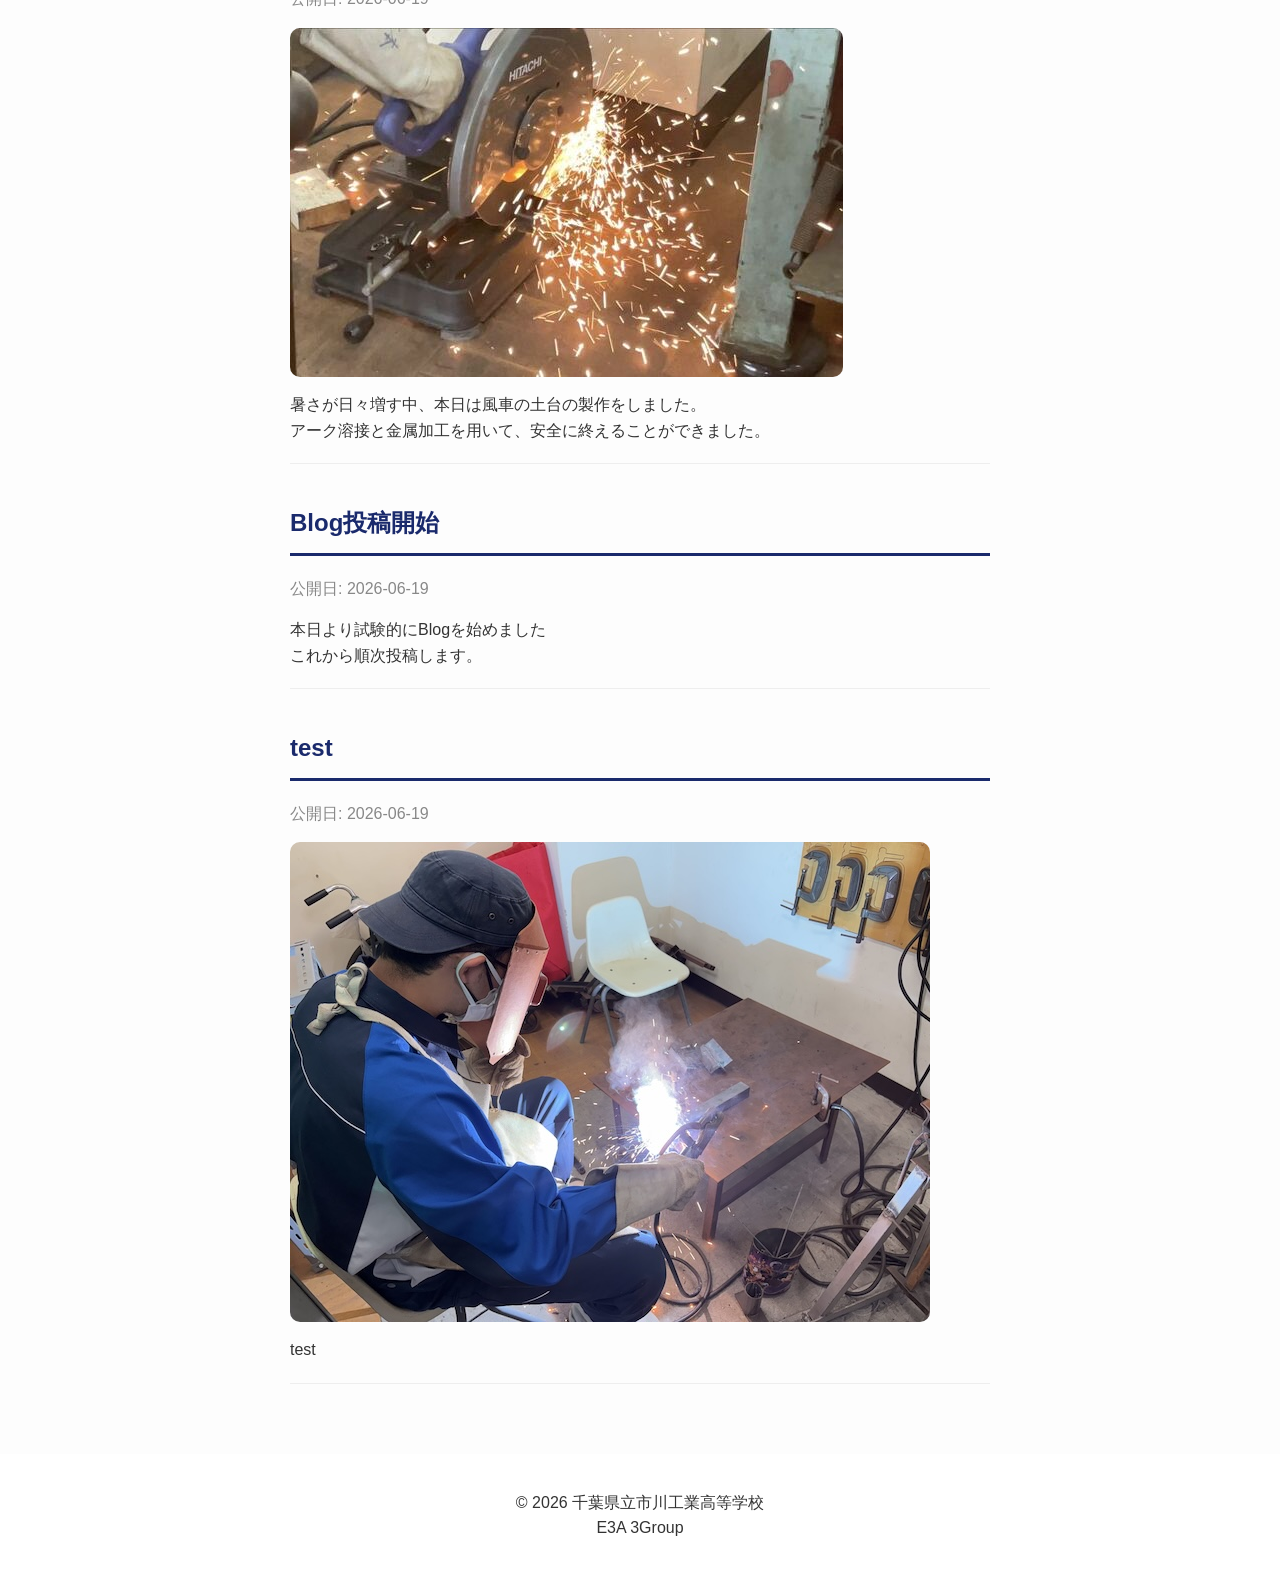
==== commit 3222039c: "Update index.html" ====
--- a/index.html
+++ b/index.html
@@ -101,7 +101,7 @@
         </article>
     </main>
     <footer class="site-footer">
-        <p>&copy; 2026 千葉県立市川工業高等学校 E3A 3Group</p>
+        <p>&copy; 2026 千葉県立市川工業高等学校<br>E3A 3Group</p>
     </footer>
 
     <button id="back-to-top" type="button" aria-label="ページ最上部へ戻る">↑</button>
